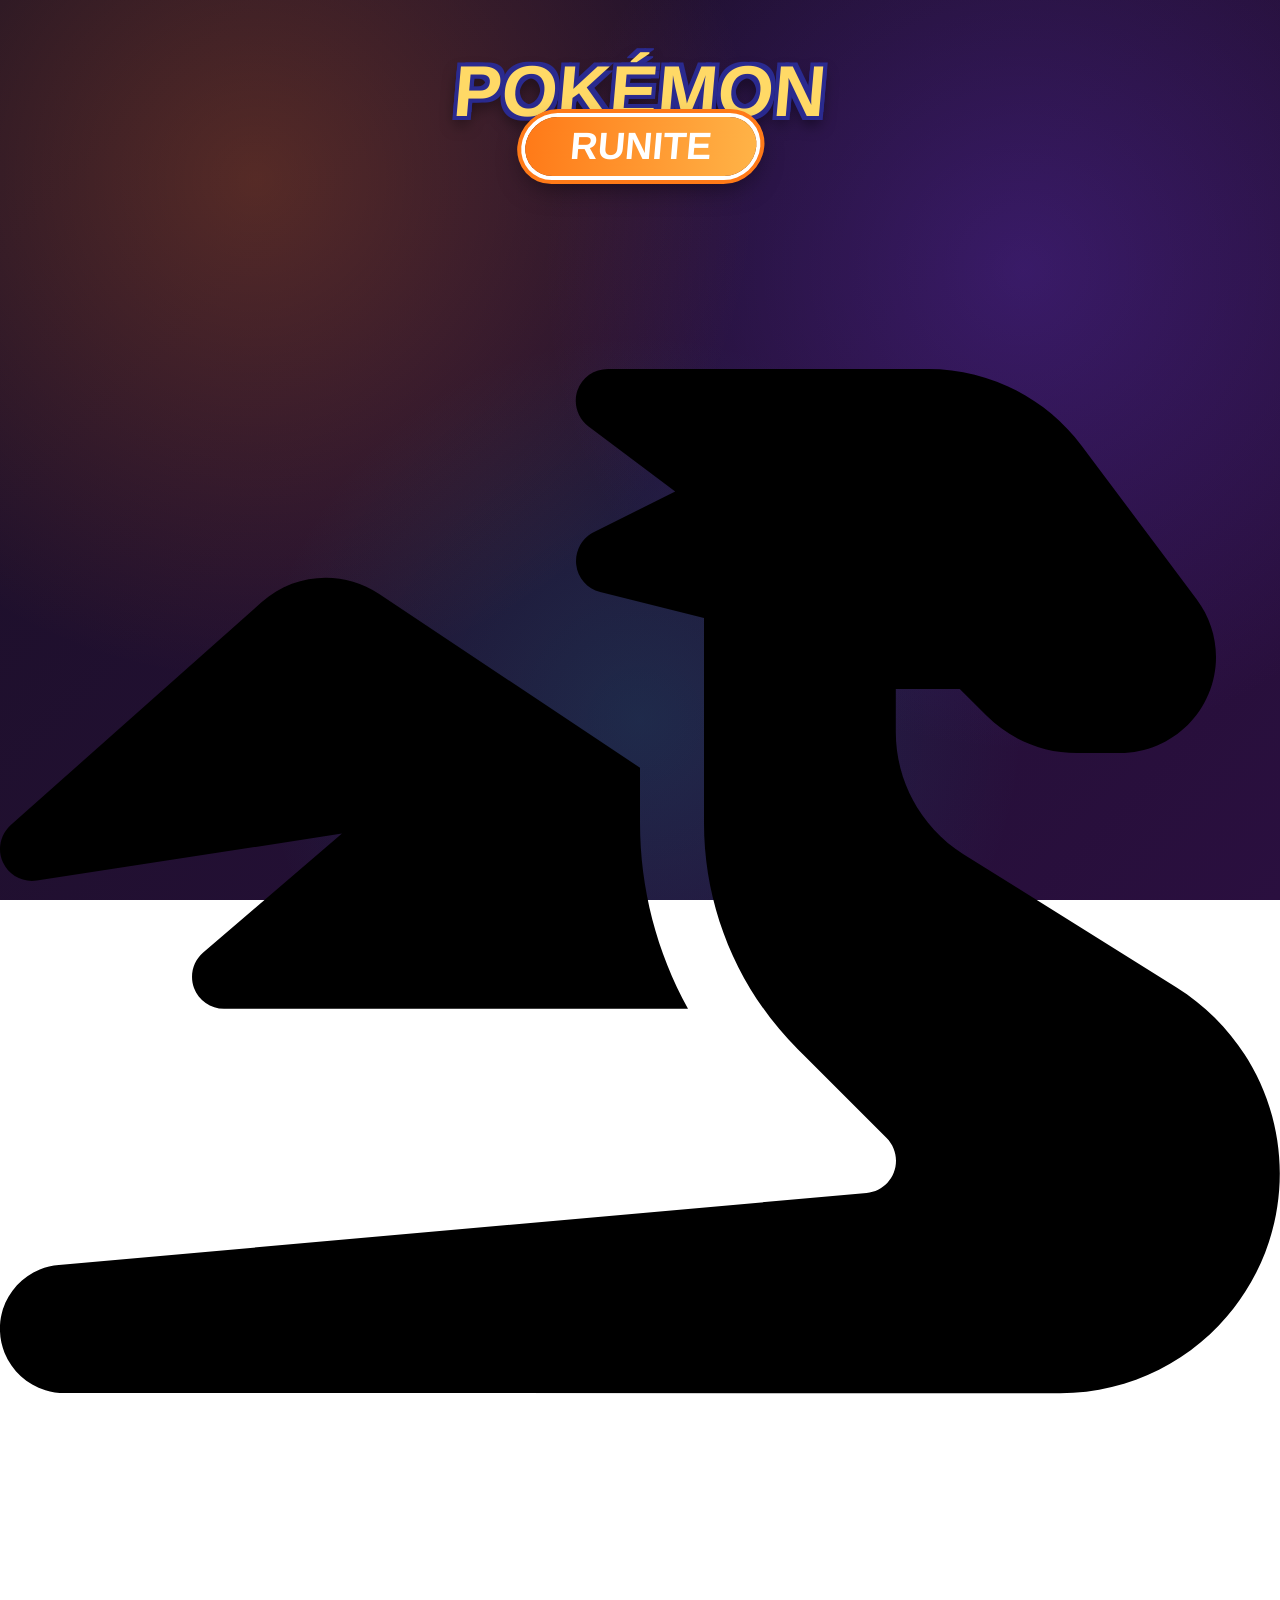
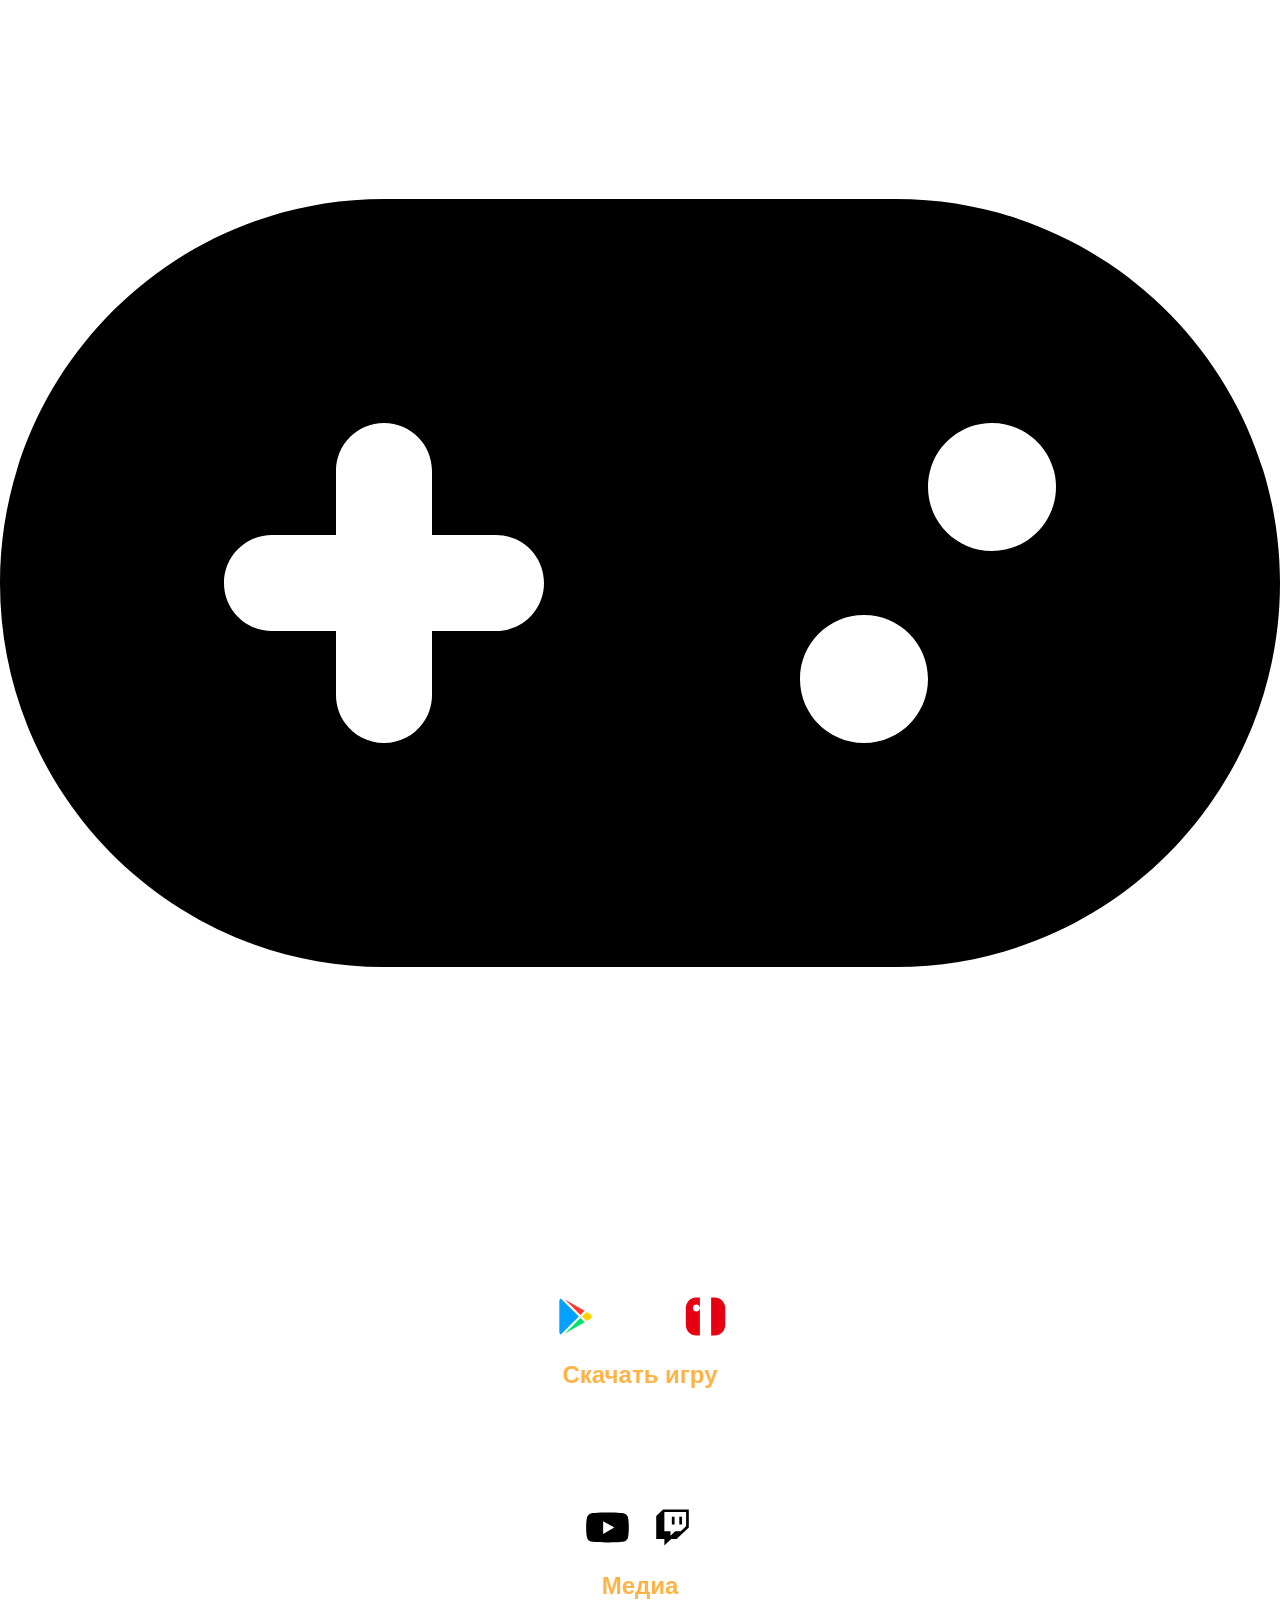
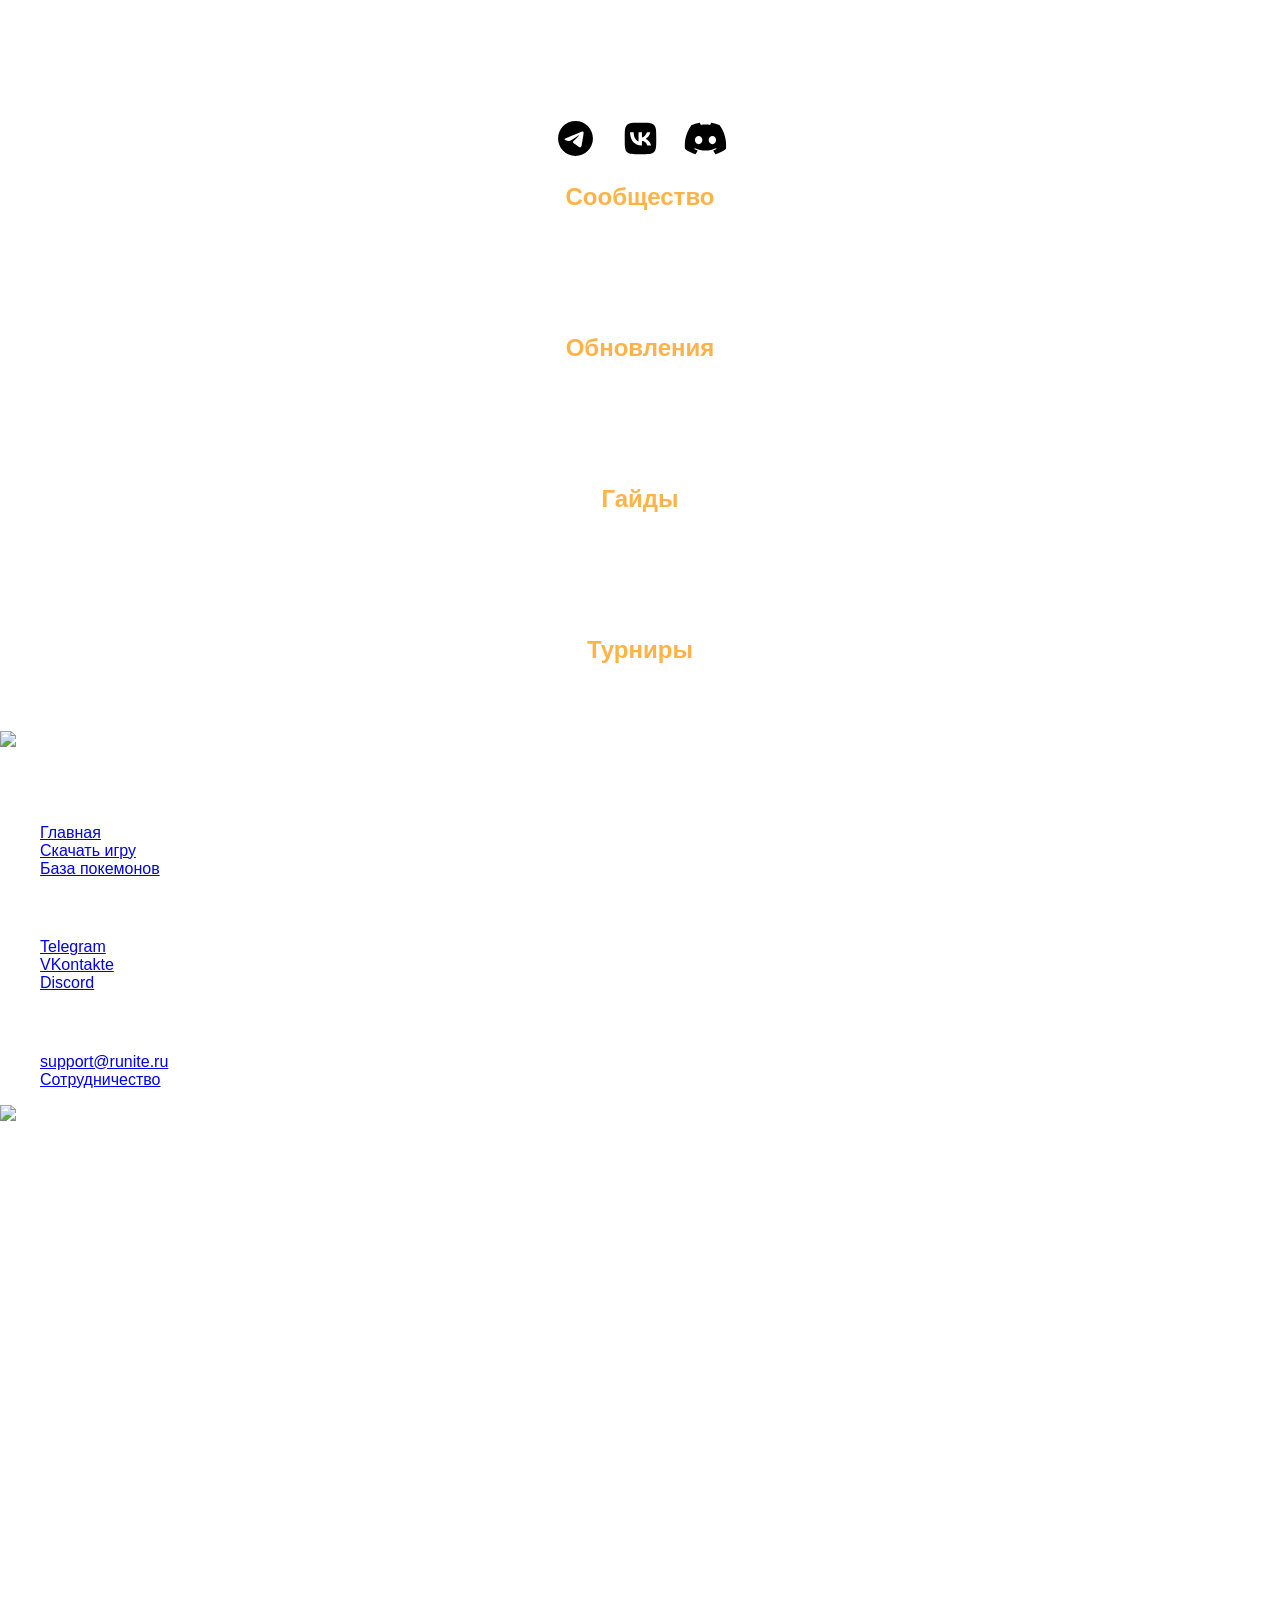
==== index.html @ 583d39f9 "Update index.html" ====
<!DOCTYPE html>
<html lang="ru">
<head>
    <meta charset="UTF-8">
    <meta name="viewport" content="width=device-width, initial-scale=1.0">
    <title>RUNITE - Pokémon Unite Community</title>
    <style>
        body {
            margin: 0;
            font-family: 'Arial Black', Gadget, sans-serif;
            color: white;
            min-height: 100vh;
            background:
                radial-gradient(circle at 20% 20%, rgba(255,122,24,0.25), transparent 40%),
                radial-gradient(circle at 80% 30%, rgba(122,60,255,0.25), transparent 40%),
                radial-gradient(circle at 50% 80%, rgba(0,194,194,0.15), transparent 40%),
                linear-gradient(135deg, #1a1026, #2a0f3f);
            background-attachment: fixed;
        }

        .background {
            position: fixed;
            width: 100%;
            height: 100%;
            z-index: -1;
            display: grid;
            grid-template-columns: repeat(6, 1fr);
            opacity: 0.1;
        }
        .background div { border: 1px solid rgba(255,255,255,0.05); }

        .logo {
            text-align: center;
            margin: 50px 0;
            text-transform: uppercase;
        }
        .pokemon-text {
            font-size: 72px;
            font-weight: 900;
            color: #ffd966;
            text-shadow: -4px -4px 0 #2a2a8f, 4px -4px 0 #2a2a8f, -4px 4px 0 #2a2a8f, 4px 4px 0 #2a2a8f, 0px 8px 15px rgba(0,0,0,0.6);
            transform: skew(-5deg);
        }
        .unite-text {
            display: inline-block;
            font-size: 38px;
            font-weight: bold;
            padding: 8px 45px;
            border-radius: 50px;
            background: linear-gradient(90deg, #ff7a18, #ffb347);
            color: white;
            box-shadow: 0 0 0 4px white, 0 0 0 8px #ff7a18, 0 10px 25px rgba(0,0,0,0.5);
            transform: skew(-5deg) translateY(-15px);
        }

       <!-- Пузыри -->

<div class="top-bubbles">
    <a href="#" class="bubble bubble-squads">
        <svg viewBox="0 0 640 640"><path d="M352 188.5L300.1 175.5C293.6 173.9 288.8 168.4 288.1 161.7C287.4 155 290.9 148.6 296.8 145.6L337.6 125.2L294.3 92.7C288.8 88.6 286.5 81.4 288.7 74.8C290.9 68.2 297.1 64 304 64L464 64C494.2 64 522.7 78.2 540.8 102.4L598.4 179.2C604.6 187.5 608 197.6 608 208C608 234.5 586.5 256 560 256L538.5 256C521.5 256 505.2 249.3 493.2 237.3L479.9 224L447.9 224L447.9 245.5C447.9 270.3 460.7 293.4 481.7 306.6L588.3 373.2C620.4 393.3 639.9 428.4 639.9 466.3C639.9 526.9 590.8 576.1 530.1 576.1L32.3 576C29 576 25.7 575.6 22.7 574.6C13.5 571.8 6 565 2.3 556C1 552.7 .1 549.1 0 545.3C-.2 541.6 .3 538 1.3 534.6C4.1 525.4 10.9 517.9 19.9 514.2C22.9 513 26.1 512.2 29.4 512L433.3 476C441.6 475.3 448 468.3 448 459.9C448 455.6 446.3 451.5 443.3 448.5L398.9 404.1C368.9 374.1 352 333.4 352 291L352 188.5zM130.9 180.5C147.2 166 171.3 164.3 189.4 176.4L320 263.4L320 290.9C320 323.7 328.4 355.7 344 383.9L112 383.9C105.3 383.9 99.3 379.7 97 373.5C94.7 367.3 96.5 360.2 101.6 355.8L171 296.3L18.4 319.8C11.4 320.9 4.5 317.2 1.5 310.8C-1.5 304.4 .1 296.8 5.4 292L130.9 180.5z"/></svg>
        <span>Отряды</span>
    </a>
    <a href="#" class="bubble bubble-players">
        <svg viewBox="0 0 640 640"><path d="M448 128C554 128 640 214 640 320C640 426 554 512 448 512L192 512C86 512 0 426 0 320C0 214 86 128 192 128L448 128zM192 240C178.7 240 168 250.7 168 264L168 296L136 296C122.7 296 112 306.7 112 320C112 333.3 122.7 344 136 344L168 344L168 376C168 389.3 178.7 400 192 400C205.3 400 216 389.3 216 376L216 344L248 344C261.3 344 272 333.3 272 320C272 306.7 261.3 296 248 296L216 296L216 264C216 250.7 205.3 240 192 240zM432 336C414.3 336 400 350.3 400 368C400 385.7 414.3 400 432 400C449.7 400 464 385.7 464 368C464 350.3 449.7 336 432 336zM496 240C478.3 240 464 254.3 464 272C464 289.7 478.3 304 496 304C513.7 304 528 289.7 528 272C528 254.3 513.7 240 496 240z"/></svg>
        <span>Игроки</span>
    </a>
</div>
        .sections {
            display: grid;
            grid-template-columns: repeat(3, 1fr);
            gap: 30px;
            padding: 20px;
            max-width: 1100px;
            margin: 0 auto 60px;
        }

        .card {
            background: rgba(255, 255, 255, 0.07);
            backdrop-filter: blur(10px);
            border: 1px solid rgba(255,255,255,0.1);
            padding: 40px 20px;
            border-radius: 24px;
            text-align: center;
            transition: all 0.3s cubic-bezier(0.175, 0.885, 0.32, 1.275);
            cursor: pointer;
        }

        .card:hover {
            transform: translateY(-10px);
            background: rgba(255, 255, 255, 0.12);
            box-shadow: 0 15px 35px rgba(0,0,0,0.4);
        }

        .card h3 { color: #ffb347; margin: 15px 0 10px; font-size: 24px; }
        .card p { margin: 0; opacity: 0.7; font-size: 14px; font-family: sans-serif; }

        .icon-box {
            height: 60px;
            display: flex;
            align-items: center;
            justify-content: center;
            gap: 20px;
            margin-bottom: 15px;
        }

        .icon-svg { width: 45px; height: 45px; transition: 0.3s; }
        .apple-brand { fill: white; filter: drop-shadow(0 0 5px rgba(255,255,255,0.2)); }
        .nintendo-brand { fill: #E60012; }

        @media (max-width: 992px) { .sections { grid-template-columns: repeat(2, 1fr); } }
        @media (max-width: 600px) {
            .sections { grid-template-columns: 1fr; }
            .pokemon-text { font-size: 48px; }
            .unite-text { font-size: 26px; }
        }
    </style>
</head>
<body>

<div class="background">
    <div></div><div></div><div></div><div></div><div></div><div></div>
    <div></div><div></div><div></div><div></div><div></div><div></div>
    <div></div><div></div><div></div><div></div><div></div><div></div>
</div>

<div class="logo">
    <div class="pokemon-text">POKÉMON</div>
    <div class="unite-text">RUNITE</div>
</div>

<div class="top-bubbles">
    <div class="bubble bubble-squads">
        <svg viewBox="0 0 640 640"><path d="M352 188.5L300.1 175.5C293.6 173.9 288.8 168.4 288.1 161.7C287.4 155 290.9 148.6 296.8 145.6L337.6 125.2L294.3 92.7C288.8 88.6 286.5 81.4 288.7 74.8C290.9 68.2 297.1 64 304 64L464 64C494.2 64 522.7 78.2 540.8 102.4L598.4 179.2C604.6 187.5 608 197.6 608 208C608 234.5 586.5 256 560 256L538.5 256C521.5 256 505.2 249.3 493.2 237.3L479.9 224L447.9 224L447.9 245.5C447.9 270.3 460.7 293.4 481.7 306.6L588.3 373.2C620.4 393.3 639.9 428.4 639.9 466.3C639.9 526.9 590.8 576.1 530.1 576.1L32.3 576C29 576 25.7 575.6 22.7 574.6C13.5 571.8 6 565 2.3 556C1 552.7 .1 549.1 0 545.3C-.2 541.6 .3 538 1.3 534.6C4.1 525.4 10.9 517.9 19.9 514.2C22.9 513 26.1 512.2 29.4 512L433.3 476C441.6 475.3 448 468.3 448 459.9C448 455.6 446.3 451.5 443.3 448.5L398.9 404.1C368.9 374.1 352 333.4 352 291L352 188.5zM130.9 180.5C147.2 166 171.3 164.3 189.4 176.4L320 263.4L320 290.9C320 323.7 328.4 355.7 344 383.9L112 383.9C105.3 383.9 99.3 379.7 97 373.5C94.7 367.3 96.5 360.2 101.6 355.8L171 296.3L18.4 319.8C11.4 320.9 4.5 317.2 1.5 310.8C-1.5 304.4 .1 296.8 5.4 292L130.9 180.5z"/></svg>
        <span>Отряды</span>
    </div>
    <div class="bubble bubble-players">
        <svg viewBox="0 0 640 640"><path d="M448 128C554 128 640 214 640 320C640 426 554 512 448 512L192 512C86 512 0 426 0 320C0 214 86 128 192 128L448 128zM192 240C178.7 240 168 250.7 168 264L168 296L136 296C122.7 296 112 306.7 112 320C112 333.3 122.7 344 136 344L168 344L168 376C168 389.3 178.7 400 192 400C205.3 400 216 389.3 216 376L216 344L248 344C261.3 344 272 333.3 272 320C272 306.7 261.3 296 248 296L216 296L216 264C216 250.7 205.3 240 192 240zM432 336C414.3 336 400 350.3 400 368C400 385.7 414.3 400 432 400C449.7 400 464 385.7 464 368C464 350.3 449.7 336 432 336zM496 240C478.3 240 464 254.3 464 272C464 289.7 478.3 304 496 304C513.7 304 528 289.7 528 272C528 254.3 513.7 240 496 240z"/></svg>
        <span>Игроки</span>
    </div>
</div>

<div class="sections">

  <a href="download.html" style="text-decoration: none; color: inherit;">
    <div class="card">
        <div class="icon-box">
            <svg class="icon-svg" viewBox="0 0 640 640">
                <path fill="#FF3B30" d="M389.6 298.3L168.9 77L449.7 238.2L389.6 298.3z"/>
                <path fill="#00A1FF" d="M111.3 64C98.3 70.8 89.6 83.2 89.6 99.3L89.6 540.6C89.6 556.7 98.3 569.1 111.3 575.9L367.9 319.9L111.3 64z"/>
                <path fill="#FFD400" d="M536.5 289.6L477.6 255.5L411.9 320L477.6 384.5L537.7 350.4C555.7 336.1 555.7 303.9 536.5 289.6z"/>
                <path fill="#00E26B" d="M168.9 563L449.7 401.8L389.6 341.7L168.9 563z"/>
            </svg>
            <svg class="icon-svg apple-brand" viewBox="0 0 640 640">
                <path d="M496 96L144 96C117.5 96 96 117.5 96 144L96 496C96 522.5 117.5 544 144 544L496 544C522.5 544 544 522.5 544 496L544 144C544 117.5 522.5 96 496 96zM223 448.5C217.5 458.1 205.2 461.3 195.7 455.8C186.1 450.3 182.9 438 188.4 428.5L202.7 403.8C218.8 398.9 232 402.7 242.3 415.2L223 448.5zM361.9 394.6L180 394.6C169 394.6 160 385.6 160 374.6C160 363.6 169 354.6 180 354.6L231 354.6L296.4 241.4L275.9 206C270.4 196.4 273.7 184.2 283.2 178.7C292.8 173.2 305 176.5 310.5 186L319.4 201.4L328.3 186C333.8 176.4 346.1 173.2 355.6 178.7C365.2 184.2 368.4 196.5 362.9 206L277.1 354.6L339.2 354.6C359.4 354.6 370.7 378.3 361.9 394.6zM460 394.6L431 394.6L450.6 428.5C456.1 438.1 452.8 450.3 443.3 455.8C433.7 461.3 421.5 458 416 448.5C383.1 391.6 358.5 348.8 342 320.4C325.3 291.4 337.2 262.4 349.1 252.6C362.2 275.3 381.8 309.3 408 354.6L460 354.6C471 354.6 480 363.6 480 374.6C480 385.7 471 394.6 460 394.6z"/>
            </svg>
            <svg class="icon-svg nintendo-brand" viewBox="0 0 512 512"><path d="M152 40c-66 0-120 54-120 120v192c0 66 54 120 120 120h40V40h-40zm0 160c-22.1 0-40-17.9-40-40s17.9-40 40-40 40 17.9 40 40-17.9 40-40 40zM320 40h40c66 0 120 54 120 120v192c0 66-54 120-120 120h-40V40zm40 272c22.1 0 40 17.9 40 40s-17.9 40-40 40-40-17.9-40-40 17.9-40 40-40z"/></svg>
        </div>
        <h3>Скачать игру</h3>
        <p>На всех платформах</p>
    </div>
</a>

        <!-- МЕДИА -->
    <div class="card">
        <div class="icon-box">
            <!-- YouTube -->
            <svg class="icon-svg youtube" viewBox="0 0 576 512">
                <path d="M549.7 124.1c-6.3-23.7-24.8-42.3-48.3-48.6C458.8 64 288 64 288 64S117.2 64 74.6 75.5c-23.5 6.3-42 24.9-48.3 48.6-11.4 42.9-11.4 132.3-11.4 132.3s0 89.4 11.4 132.3c6.3 23.7 24.8 41.5 48.3 47.8C117.2 448 288 448 288 448s170.8 0 213.4-11.5c23.5-6.3 42-24.2 48.3-47.8 11.4-42.9 11.4-132.3 11.4-132.3s0-89.4-11.4-132.3zm-317.5 213.5V175.2l142.7 81.2-142.7 81.2z"/>
            </svg>
            <!-- Twitch -->
            <svg class="icon-svg twitch" viewBox="0 0 640 640">
                <path d="M455.4 167.5L416.8 167.5L416.8 277.2L455.4 277.2L455.4 167.5zM349.2 167L310.6 167L310.6 276.8L349.2 276.8L349.2 167zM185 64L88.5 155.4L88.5 484.6L204.3 484.6L204.3 576L300.8 484.6L378.1 484.6L551.9 320L551.9 64L185 64zM513.3 301.8L436.1 374.9L358.9 374.9L291.3 438.9L291.3 374.9L204.4 374.9L204.4 100.6L513.3 100.6L513.3 301.8z"/>
            </svg>
        </div>
        <h3>Медиа</h3>
        <p>YouTube • Twitch</p>
    </div>


        <!-- СООБЩЕСТВО -->
    <div class="card">
        <div class="icon-box">
            <!-- Telegram -->
            <svg class="icon-svg telegram" viewBox="0 0 640 640">
                <path d="M320 72C183 72 72 183 72 320C72 457 183 568 320 568C457 568 568 457 568 320C568 183 457 72 320 72zM435 240.7C431.3 279.9 415.1 375.1 406.9 419C403.4 437.6 396.6 443.8 390 444.4C375.6 445.7 364.7 434.9 350.7 425.7C328.9 411.4 316.5 402.5 295.4 388.5C270.9 372.4 286.8 363.5 300.7 349C304.4 345.2 367.8 287.5 369 282.3C369.2 281.6 369.3 279.2 367.8 277.9C366.3 276.6 364.2 277.1 362.7 277.4C360.5 277.9 325.6 300.9 258.1 346.5C248.2 353.3 239.2 356.6 231.2 356.4C222.3 356.2 205.3 351.4 192.6 347.3C177.1 342.3 164.7 339.6 165.8 331C166.4 326.5 172.5 322 184.2 317.3C256.5 285.8 304.7 265 328.8 255C397.7 226.4 412 221.4 421.3 221.2C423.4 221.2 427.9 221.7 430.9 224.1C432.9 225.8 434.1 228.2 434.4 230.8C434.9 234 435 237.3 434.8 240.6z"/>
            </svg>
            <!-- VK -->
            <svg class="icon-svg vk" viewBox="0 0 640 640">
                <path d="M127.5 127.5C96 159 96 209.7 96 311L96 329C96 430.3 96 481 127.5 512.5C159 544 209.7 544 311 544L328.9 544C430.3 544 481 544 512.4 512.5C543.8 481 544 430.3 544 329L544 311.1C544 209.7 544 159 512.5 127.6C481 96.2 430.3 96 329 96L311 96C209.7 96 159 96 127.5 127.5zM171.6 232.3L222.7 232.3C224.4 317.8 262.1 354 292 361.5L292 232.3L340.2 232.3L340.2 306C369.7 302.8 400.7 269.2 411.1 232.3L459.3 232.3C455.4 251.5 447.5 269.6 436.2 285.6C424.9 301.6 410.5 315.1 393.7 325.2C412.4 334.5 428.9 347.6 442.1 363.7C455.3 379.8 465 398.6 470.4 418.7L417.4 418.7C412.5 401.2 402.6 385.6 388.8 373.7C375 361.8 358.1 354.3 340.1 352.1L340.1 418.7L334.3 418.7C232.2 418.7 174 348.7 171.5 232.2z"/>
            </svg>
            <!-- Discord -->
            <svg class="icon-svg discord" viewBox="0 0 640 640">
                <path d="M524.5 133.8C524.3 133.5 524.1 133.2 523.7 133.1C485.6 115.6 445.3 103.1 404 96C403.6 95.9 403.2 96 402.9 96.1C402.6 96.2 402.3 96.5 402.1 96.9C396.6 106.8 391.6 117.1 387.2 127.5C342.6 120.7 297.3 120.7 252.8 127.5C248.3 117 243.3 106.8 237.7 96.9C237.5 96.6 237.2 96.3 236.9 96.1C236.6 95.9 236.2 95.9 235.8 95.9C194.5 103 154.2 115.5 116.1 133C115.8 133.1 115.5 133.4 115.3 133.7C39.1 247.5 18.2 358.6 28.4 468.2C28.4 468.5 28.5 468.7 28.6 469C28.7 469.3 28.9 469.4 29.1 469.6C73.5 502.5 123.1 527.6 175.9 543.8C176.3 543.9 176.7 543.9 177 543.8C177.3 543.7 177.7 543.4 177.9 543.1C189.2 527.7 199.3 511.3 207.9 494.3C208 494.1 208.1 493.8 208.1 493.5C208.1 493.2 208.1 493 208 492.7C207.9 492.4 207.8 492.2 207.6 492.1C207.4 492 207.2 491.8 206.9 491.7C191.1 485.6 175.7 478.3 161 469.8C160.7 469.6 160.5 469.4 160.3 469.2C160.1 469 160 468.6 160 468.3C160 468 160 467.7 160.2 467.4C160.4 467.1 160.5 466.9 160.8 466.7C163.9 464.4 167 462 169.9 459.6C170.2 459.4 170.5 459.2 170.8 459.2C171.1 459.2 171.5 459.2 171.8 459.3C268 503.2 372.2 503.2 467.3 459.3C467.6 459.2 468 459.1 468.3 459.1C468.6 459.1 469 459.3 469.2 459.5C472.1 461.9 475.2 464.4 478.3 466.7C478.5 466.9 478.7 467.1 478.9 467.4C479.1 467.7 479.1 468 479.1 468.3C479.1 468.6 479 468.9 478.8 469.2C478.6 469.5 478.4 469.7 478.2 469.8C463.5 478.4 448.2 485.7 432.3 491.6C432.1 491.7 431.8 491.8 431.6 492C431.4 492.2 431.3 492.4 431.2 492.7C431.1 493 431.1 493.2 431.1 493.5C431.1 493.8 431.2 494 431.3 494.3C440.1 511.3 450.1 527.6 461.3 543.1C461.5 543.4 461.9 543.7 462.2 543.8C462.5 543.9 463 543.9 463.3 543.8C516.2 527.6 565.9 502.5 610.4 469.6C610.6 469.4 610.8 469.2 610.9 469C611 468.8 611.1 468.5 611.1 468.2C623.4 341.4 590.6 231.3 524.2 133.7zM222.5 401.5C193.5 401.5 169.7 374.9 169.7 342.3C169.7 309.7 193.1 283.1 222.5 283.1C252.2 283.1 275.8 309.9 275.3 342.3C275.3 375 251.9 401.5 222.5 401.5zM417.9 401.5C388.9 401.5 365.1 374.9 365.1 342.3C365.1 309.7 388.5 283.1 417.9 283.1C447.6 283.1 471.2 309.9 470.7 342.3C470.7 375 447.5 401.5 417.9 401.5z"/>
            </svg>
        </div>
        <h3>Сообщество</h3>
        <p>Telegram • VK • Discord</p>
    </div>


       <!-- ОБНОВЛЕНИЯ -->
    <div class="card update-card-main">
        <div class="card-bg-image" style="background-image: url('https://unite.pokemon.com/images/news/articles/pokemon-unite-fourth-anniversary-producer-letter/thumbnail-2x.jpg');"></div>
        <div class="card-overlay"></div>
        <div class="card-content">
            <h3>Обновления</h3>
            <p>Новости и патчи</p>
        </div>
    </div>


    <div class="card guides-card">
        <h3>Гайды</h3>
        <p>Тактики и сборки</p>
    </div>

    <div class="card tournament-card">
        <h3>Турниры</h3>
        <p>Стань чемпионом</p>
    </div>
</div>

<footer class="footer-main">
    <!-- ЛЕВАЯ ЧАСТЬ: Иконка приложения -->
    <div class="footer-brand">
        <img src="https://archives.bulbagarden.net/media/upload/9/90/Pok%C3%A9mon_UNITE_icon_Android_1.22.1.1.png" alt="Pokémon UNITE" class="app-icon">
        <div style="font-size: 12px; opacity: 0.5;">v.1.22.1.1</div>
    </div>

    <!-- ЦЕНТРАЛЬНАЯ ЧАСТЬ: Колонки навигации -->
    <div class="footer-columns">
        <div class="footer-col">
            <h4>Навигация</h4> 
            <ul>
                <li><a href="index.html">Главная</a></li>
                <li><a href="download.html">Скачать игру</a></li>
                <li><a href="#">База покемонов</a></li>
            </ul>
        </div>

        <div class="footer-col">
            <h4>Сообщество</h4>
            <ul>
                <li><a href="https://t.me/+zM2StXnFbMEyZmMy">Telegram</a></li>
                <li><a href="#">VKontakte</a></li>
                <li><a href="#">Discord</a></li>
            </ul>
        </div>

        <div class="footer-col">
            <h4>Контакты</h4>
            <ul>
                <li><a href="mailto:support@runite.ru">support@runite.ru</a></li>
                <li><a href="https://t.me/@KingEraklion">Сотрудничество</a></li>
            </ul>
        </div>
    </div>

    <!-- ПРАВАЯ ЧАСТЬ: Горизонтальный логотип -->
    <div class="footer-logo-right">
        <img src="https://unite.pokemon.com/images/footer/unite-logo-2x.png" alt="Pokémon UNITE Logo" class="unite-logo-footer">
    </div>
</footer>


</body>
</html>


/* Улучшаем контейнер иконок */
.icon-box {
    height: 60px;
    display: flex;
    align-items: center;
    justify-content: center;
    gap: 20px;
    margin-bottom: 15px;
    perspective: 1000px; /* Добавим глубины для эффектов */
}

/* Базовое состояние иконки */
.icon-svg { 
    width: 45px; 
    height: 45px; 
    transition: all 0.4s cubic-bezier(0.175, 0.885, 0.32, 1.275); 
    filter: drop-shadow(0 2px 5px rgba(0,0,0,0.2));
}

/* Эффект при наведении на карточку */
.card:hover .icon-svg {
    transform: scale(1.2) translateY(-5px); /* Увеличиваем и приподнимаем */
    filter: drop-shadow(0 10px 15px rgba(255,255,255,0.3)); /* Добавляем свечение */
}

/* Индивидуальные эффекты для брендов при наведении */
.card:hover .apple-brand {
    filter: drop-shadow(0 0 10px rgba(255,255,255,0.8));
}

.card:hover .nintendo-brand {
    filter: drop-shadow(0 0 10px rgba(230, 0, 18, 0.6));
}

/* Анимация "покачивания" для первой иконки в наборе (Play Market), чтобы было живее */
.card:hover .icon-svg:first-child {
    animation: wiggle 1s ease-in-out infinite;
}

@keyframes wiggle {
    0%, 100% { transform: scale(1.2) translateY(-5px) rotate(0deg); }
    25% { transform: scale(1.2) translateY(-5px) rotate(-5deg); }
    75% { transform: scale(1.2) translateY(-5px) rotate(5deg); }
}
        .logo {
            text-align: center;
            margin: 50px 0;
            text-transform: uppercase;
            cursor: default;
            transition: transform 0.5s cubic-bezier(0.175, 0.885, 0.32, 1.275);
            /* Анимация постоянного парения */
            animation: floating 4s ease-in-out infinite;
        }

        /* Эффект при наведении на весь логотип */
        .logo:hover {
            transform: scale(1.05) rotate(-2deg);
        }

        .pokemon-text {
            font-size: 72px;
            font-weight: 900;
            color: #ffd966;
            text-shadow: 
                -4px -4px 0 #2a2a8f, 
                4px -4px 0 #2a2a8f, 
                -4px 4px 0 #2a2a8f, 
                4px 4px 0 #2a2a8f, 
                0px 8px 15px rgba(0,0,0,0.6);
            transform: skew(-5deg);
            transition: all 0.3s ease;
        }

        .unite-text {
            display: inline-block;
            font-size: 38px;
            font-weight: bold;
            padding: 8px 45px;
            border-radius: 50px;
            background: linear-gradient(90deg, #ff7a18, #ffb347);
            color: white;
            box-shadow: 0 0 0 4px white, 0 0 0 8px #ff7a18, 0 10px 25px rgba(0,0,0,0.5);
            transform: skew(-5deg) translateY(-15px);
            transition: all 0.3s ease;
        }

        /* Дополнительный эффект для текста при наведении */
        .logo:hover .pokemon-text {
            text-shadow: 
                -4px -4px 0 #3a3abf, 
                4px -4px 0 #3a3abf, 
                -4px 4px 0 #3a3abf, 
                4px 4px 0 #3a3abf, 
                0px 12px 25px rgba(255, 217, 102, 0.3);
        }

        /* Анимация плавного покачивания вверх-вниз */
        @keyframes floating {
            0%, 100% { transform: translateY(0); }
            50% { transform: translateY(-15px); }
        }
        .telegram { fill: #26A5E4; }
        .vk { fill: #0077FF; }
        .discord { fill: #5865F2; }

        /* Специфическое свечение при наведении на карточку сообщества */
        .card:hover .telegram { filter: drop-shadow(0 0 10px rgba(38, 165, 228, 0.6)); }
        .card:hover .vk { filter: drop-shadow(0 0 10px rgba(0, 119, 255, 0.6)); }
        .card:hover .discord { filter: drop-shadow(0 0 10px rgba(88, 101, 242, 0.6)); }
        /* Цвета для Медиа */
        .youtube { fill: #FF0000; }
        .twitch { fill: #9146FF; }

        /* Свечение для Медиа при наведении */
        .card:hover .youtube { filter: drop-shadow(0 0 15px rgba(255, 0, 0, 0.7)); }
        .card:hover .twitch { filter: drop-shadow(0 0 15px rgba(145, 70, 255, 0.7)); }
        /* Контейнер футера */
        .footer-main {
            margin-top: 100px;
            padding: 40px 20px;
            background: rgba(0, 0, 0, 0.3);
            backdrop-filter: blur(10px);
            border-top: 1px solid rgba(255, 255, 255, 0.1);
            display: flex;
            justify-content: center;
            align-items: flex-start;
            gap: 60px;
        }

        /* Блок с иконкой */
        .footer-brand {
            display: flex;
            flex-direction: column;
            align-items: center;
            gap: 15px;
        }

        .app-icon {
            width: 120px;
            height: 120px;
            border-radius: 24px;
            box-shadow: 0 10px 30px rgba(0,0,0,0.5);
            transition: transform 0.3s ease;
        }

        .app-icon:hover {
            transform: rotate(-5deg) scale(1.05);
        }

        /* Колонки навигации */
        .footer-columns {
            display: flex;
            gap: 50px;
        }

        .footer-col h4 {
            color: #ffb347;
            text-transform: uppercase;
            font-size: 14px;
            margin-bottom: 20px;
            letter-spacing: 1px;
        }

        .footer-col ul {
            list-style: none;
            padding: 0;
            margin: 0;
        }

        .footer-col ul li {
            margin-bottom: 10px;
        }

        .footer-col ul li a {
            color: rgba(255,255,255,0.6);
            text-decoration: none;
            font-size: 14px;
            font-family: sans-serif;
            transition: 0.3s;
        }

        .footer-col ul li a:hover {
            color: white;
            padding-left: 5px;
        }

        @media (max-width: 768px) {
            .footer-main { flex-direction: column; align-items: center; text-align: center; }
            .footer-columns { gap: 30px; }
            .footer-col ul li a:hover { padding-left: 0; }
        }
        /* Блок для правого логотипа */
        .footer-logo-right {
            display: flex;
            align-items: center;
            justify-content: center;
        }

        .unite-logo-footer {
            width: 150px; /* Оптимальный размер для футера */
            height: auto;
            opacity: 0.8;
            transition: all 0.3s ease;
            filter: drop-shadow(0 0 10px rgba(255,255,255,0.1));
        }

        .unite-logo-footer:hover {
            opacity: 1;
            filter: drop-shadow(0 0 20px rgba(255,255,255,0.3));
            transform: scale(1.05);
        }

        /* Адаптив для мобилок */
        @media (max-width: 992px) {
            .footer-main {
                flex-direction: column;
                align-items: center;
                text-align: center;
                gap: 40px;
            }
        }
/* Контейнер пузырей */
.top-bubbles {
    position: absolute;
    top: 25px;
    right: 25px;
    display: flex;
    align-items: center;
    gap: 15px;
    z-index: 100;
}

/* Базовый дизайн пузырей (твой оригинал) */
.bubble {
    border-radius: 50%;
    display: flex;
    flex-direction: column;
    align-items: center;
    justify-content: center;
    cursor: pointer;
    transition: 0.3s cubic-bezier(0.175, 0.885, 0.32, 1.275);
    box-shadow: 0 10px 25px rgba(0,0,0,0.4);
    text-decoration: none;
    color: white;
    border: 3px solid rgba(255,255,255,0.3);
}

.bubble:hover { transform: scale(1.1) rotate(5deg); }
.bubble-squads { width: 85px; height: 85px; background: #7a3cff; }
.bubble-players { width: 115px; height: 115px; background: #ff7a18; }
.bubble-squads svg { width: 35px; height: 35px; fill: white; }
.bubble-players svg { width: 55px; height: 55px; fill: white; }
.bubble span { font-size: 11px; margin-top: 4px; font-family: sans-serif; font-weight: bold; text-transform: uppercase; }

/* ОПТИМИЗАЦИЯ ДЛЯ МОБИЛОК */
@media (max-width: 768px) {
    .top-bubbles {
        position: relative; /* Пузыри больше не накладываются сверху */
        top: 0;
        right: 0;
        margin: 20px auto; /* Центрируем под логотипом */
        justify-content: center;
        width: 100%;
    }

    /* Пропорционально уменьшаем, сохраняя дизайн */
    .bubble-squads { width: 70px; height: 70px; }
    .bubble-players { width: 95px; height: 95px; }
    .bubble-squads svg { width: 28px; height: 28px; }
    .bubble-players svg { width: 45px; height: 45px; }
    .bubble span { font-size: 9px; }
}
/* Основная сетка карточек для ПК */
.sections {
    display: grid !important; /* Force grid mode */
    grid-template-columns: repeat(3, 1fr); /* 3 колонки */
    gap: 30px;
    padding: 20px;
    max-width: 1100px;
    margin: 0 auto 60px;
}

/* Адаптив для планшетов */
@media (max-width: 992px) {
    .sections {
        grid-template-columns: repeat(2, 1fr); /* 2 колонки */
    }
}

/* Адаптив для мобилок */
@media (max-width: 600px) {
    .sections {
        grid-template-columns: 1fr; /* 1 колонка */
    }
}
        body {
            margin: 0;
            font-family: 'Arial Black', sans-serif;
            color: white;
            min-height: 100vh;
            /* Твоя сохраненная картинка */
            background: url('bg.jpg') #1a1026;
            background-size: 550px; /* Размер шахматки */
            background-attachment: fixed;
            position: relative;
            overflow-x: hidden;
        }

        /* Оранжево-фиолетовый «Неон» поверх текстуры */
        body::before {
            content: "";
            position: fixed;
            top: 0; left: 0; width: 100%; height: 100%;
            background: 
                radial-gradient(circle at 15% 15%, rgba(255, 122, 24, 0.45), transparent 40%),
                radial-gradient(circle at 85% 85%, rgba(145, 70, 255, 0.5), transparent 45%);
            z-index: -1;
            /* mix-blend-mode заставляет цвета круто смешиваться с логотипами на фоне */
            mix-blend-mode: color-dodge; 
            animation: aurora 10s ease-in-out infinite alternate;
        }

        /* Тонкие динамичные линии (эффект сканирования) */
        body::after {
            content: "";
            position: fixed;
            top: 0; left: 0; width: 100%; height: 100%;
            background: repeating-linear-gradient(
                -45deg,
                transparent,
                transparent 70px,
                rgba(255, 255, 255, 0.04) 70px,
                rgba(255, 255, 255, 0.04) 71px
            );
            z-index: -1;
            animation: moveLines 25s linear infinite;
        }

        /* Анимация плавного переливания сияния */
        @keyframes aurora {
            from { opacity: 0.6; transform: scale(1); }
            to { opacity: 1; transform: scale(1.1); }
        }

        /* Анимация движения линий */
        @keyframes moveLines {
            from { background-position: 0 0; }
            to { background-position: 1000px 1000px; }
        }

        /* Специальный стиль для карточки Обновлений */
        .update-card-main {
            position: relative;
            overflow: hidden; /* Чтобы картинка не вылезала за края */
            border: 1px solid rgba(255, 217, 102, 0.3);
            padding: 0 !important; /* Убираем падинги, чтобы картинка была во всю карту */
            height: 200px; /* Фиксируем высоту для красоты */
            display: flex;
            align-items: center;
            justify-content: center;
        }

        /* Картинка на фоне внутри карточки */
        .card-bg-image {
            position: absolute;
            top: 0; left: 0; width: 100%; height: 100%;
            background-size: cover;
            background-position: center;
            transition: transform 0.5s ease;
            z-index: 1;
            opacity: 0.5; /* Полупрозрачность в обычном состоянии */
        }

        /* Затемнение, чтобы текст читался */
        .card-overlay {
            position: absolute;
            top: 0; left: 0; width: 100%; height: 100%;
            background: linear-gradient(to bottom, rgba(26, 16, 38, 0.4), rgba(26, 16, 38, 0.8));
            z-index: 2;
        }

        /* Контент поверх всего */
        .card-content {
            position: relative;
            z-index: 3;
            pointer-events: none;
        }

        /* Эффект при наведении */
        .update-card-main:hover .card-bg-image {
            transform: scale(1.1); /* Картинка увеличивается */
            opacity: 0.8; /* Становится ярче */
        }

        .update-card-main:hover {
            border-color: #ffd966;
            box-shadow: 0 0 20px rgba(255, 217, 102, 0.3);
        }
/* Общие правила для карточек с фото, чтобы сетка была железной */
.update-card, .tournament-card {
    position: relative;
    overflow: hidden;
    height: 200px; /* Фиксируем высоту, чтобы ряды были ровными */
    display: flex;
    flex-direction: column;
    justify-content: center;
    align-items: center;
    padding: 0 !important;
    border: 1px solid rgba(255, 255, 255, 0.1) !important;
    background-color: #1a1026 !important; /* Цвет-заглушка */
}

/* Создаем слой для картинки через псевдоэлемент ::before */
.update-card::before, .tournament-card::before {
    content: "";
    position: absolute;
    top: 0; left: 0; width: 100%; height: 100%;
    background-size: cover;
    background-position: center;
    opacity: 0.4;
    transition: transform 0.6s ease, opacity 0.6s ease;
    z-index: 1;
}

/* Устанавливаем конкретные изображения */
.update-card::before {
    background-image: url('https://unite.pokemon.com/images/news/articles/how-to-play-primer/thumbnail-2x.jpg');
}

.tournament-card::before {
    background-image: url('https://unite.pokemon.com/images/news/articles/how-to-play-primer/thumbnail-2x.jpg');
}

/* Слой затемнения поверх картинки */
.update-card::after, .tournament-card::after {
    content: "";
    position: absolute;
    top: 0; left: 0; width: 100%; height: 100%;
    background: linear-gradient(to bottom, rgba(26, 16, 38, 0.3), rgba(26, 16, 38, 0.7));
    z-index: 2;
}

/* Выносим текст на передний план */
.update-card h3, .update-card p, 
.tournament-card h3, .tournament-card p {
    position: relative;
    z-index: 3;
    margin: 5px 0;
}

/* ИНТЕРАКТИВ: Увеличение картинки БЕЗ растягивания карточки */
.update-card:hover::before, 
.tournament-card:hover::before {
    transform: scale(1.15); /* Зум картинки внутри */
    opacity: 0.8;           /* Становится ярче */
}

.update-card:hover, .tournament-card:hover {
    transform: translateY(-10px); /* Вся карточка прыгает вверх */
    border-color: #ffd966 !important;
    box-shadow: 0 10px 30px rgba(0,0,0,0.5);
}

/* Жесткая фиксация размеров для всех карточек с фото */
.update-card, .guides-card, .tournament-card {
    position: relative;
    overflow: hidden;
    height: 200px; 
    display: flex;
    flex-direction: column;
    justify-content: center;
    align-items: center;
    padding: 0 !important;
    border: 1px solid rgba(255, 255, 255, 0.1) !important;
    background-color: #1a1026 !important;
}

/* Общий слой для картинок */
.update-card::before, .guides-card::before, .tournament-card::before {
    content: "";
    position: absolute;
    top: 0; left: 0; width: 100%; height: 100%;
    background-size: cover;
    background-position: center;
    opacity: 0.4;
    transition: transform 0.6s ease, opacity 0.6s ease;
    z-index: 1;
}

/* --- ССЫЛКИ НА ФОТО --- */
.update-card::before {
    background-image: url('https://unite.pokemon.com/images/news/articles/pokemon-unite-fourth-anniversary-producer-letter/thumbnail-2x.jpg');
}

.tournament-card::before {
    background-image: url('https://unite.pokemon.com/images/news/articles/how-to-play-primer/thumbnail-2x.jpg');
}

.guides-card::before {
    background-image: url('https://unite.pokemon.com/images/news/articles/pokemon-unite-patch-12-01-2022/thumbnail-2x.jpg');
}

/* Общий слой затемнения */
.update-card::after, .guides-card::after, .tournament-card::after {
    content: "";
    position: absolute;
    top: 0; left: 0; width: 100%; height: 100%;
    background: linear-gradient(to bottom, rgba(26, 16, 38, 0.2), rgba(26, 16, 38, 0.8));
    z-index: 2;
}

/* Текст поверх слоев */
.update-card h3, .update-card p, 
.guides-card h3, .guides-card p,
.tournament-card h3, .tournament-card p {
    position: relative;
    z-index: 3;
    margin: 4px 0;
}

/* ЭФФЕКТЫ ПРИ НАВЕДЕНИИ */
.update-card:hover::before, 
.guides-card:hover::before,
.tournament-card:hover::before {
    transform: scale(1.12); /* Плавный зум внутри */
    opacity: 0.8;           /* Картинка становится сочнее */
}

.update-card:hover, .guides-card:hover, .tournament-card:hover {
    transform: translateY(-10px); /* Вся карточка приподнимается */
    border-color: #ffd966 !important;
    box-shadow: 0 15px 35px rgba(0,0,0,0.6);
}
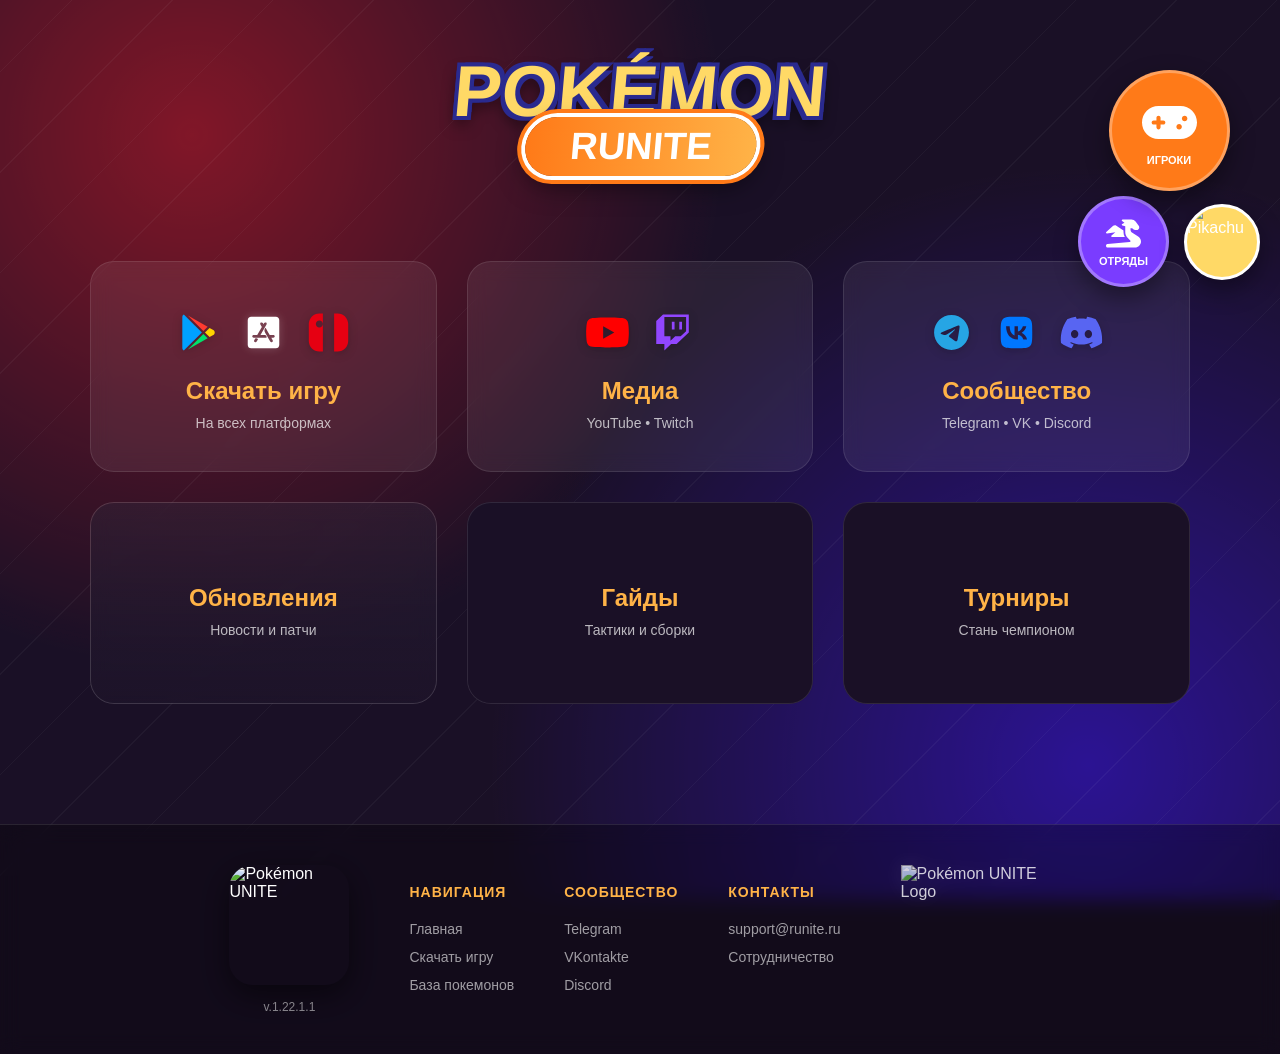
==== commit e6c79219: "index.html" ====
--- a/index.html
+++ b/index.html
@@ -4,7 +4,644 @@
     <meta charset="UTF-8">
     <meta name="viewport" content="width=device-width, initial-scale=1.0">
     <title>RUNITE - Pokémon Unite Community</title>
-    <style>
+    <style> /* Улучшаем контейнер иконок */
+.icon-box {
+    height: 60px;
+    display: flex;
+    align-items: center;
+    justify-content: center;
+    gap: 20px;
+    margin-bottom: 15px;
+    perspective: 1000px; /* Добавим глубины для эффектов */
+}
+
+/* Базовое состояние иконки */
+.icon-svg { 
+    width: 45px; 
+    height: 45px; 
+    transition: all 0.4s cubic-bezier(0.175, 0.885, 0.32, 1.275); 
+    filter: drop-shadow(0 2px 5px rgba(0,0,0,0.2));
+}
+
+/* Эффект при наведении на карточку */
+.card:hover .icon-svg {
+    transform: scale(1.2) translateY(-5px); /* Увеличиваем и приподнимаем */
+    filter: drop-shadow(0 10px 15px rgba(255,255,255,0.3)); /* Добавляем свечение */
+}
+
+/* Индивидуальные эффекты для брендов при наведении */
+.card:hover .apple-brand {
+    filter: drop-shadow(0 0 10px rgba(255,255,255,0.8));
+}
+
+.card:hover .nintendo-brand {
+    filter: drop-shadow(0 0 10px rgba(230, 0, 18, 0.6));
+}
+
+/* Анимация "покачивания" для первой иконки в наборе (Play Market), чтобы было живее */
+.card:hover .icon-svg:first-child {
+    animation: wiggle 1s ease-in-out infinite;
+}
+
+@keyframes wiggle {
+    0%, 100% { transform: scale(1.2) translateY(-5px) rotate(0deg); }
+    25% { transform: scale(1.2) translateY(-5px) rotate(-5deg); }
+    75% { transform: scale(1.2) translateY(-5px) rotate(5deg); }
+}
+        .logo {
+            text-align: center;
+            margin: 50px 0;
+            text-transform: uppercase;
+            cursor: default;
+            transition: transform 0.5s cubic-bezier(0.175, 0.885, 0.32, 1.275);
+            /* Анимация постоянного парения */
+            animation: floating 4s ease-in-out infinite;
+        }
+
+        /* Эффект при наведении на весь логотип */
+        .logo:hover {
+            transform: scale(1.05) rotate(-2deg);
+        }
+
+        .pokemon-text {
+            font-size: 72px;
+            font-weight: 900;
+            color: #ffd966;
+            text-shadow: 
+                -4px -4px 0 #2a2a8f, 
+                4px -4px 0 #2a2a8f, 
+                -4px 4px 0 #2a2a8f, 
+                4px 4px 0 #2a2a8f, 
+                0px 8px 15px rgba(0,0,0,0.6);
+            transform: skew(-5deg);
+            transition: all 0.3s ease;
+        }
+
+        .unite-text {
+            display: inline-block;
+            font-size: 38px;
+            font-weight: bold;
+            padding: 8px 45px;
+            border-radius: 50px;
+            background: linear-gradient(90deg, #ff7a18, #ffb347);
+            color: white;
+            box-shadow: 0 0 0 4px white, 0 0 0 8px #ff7a18, 0 10px 25px rgba(0,0,0,0.5);
+            transform: skew(-5deg) translateY(-15px);
+            transition: all 0.3s ease;
+        }
+
+        /* Дополнительный эффект для текста при наведении */
+        .logo:hover .pokemon-text {
+            text-shadow: 
+                -4px -4px 0 #3a3abf, 
+                4px -4px 0 #3a3abf, 
+                -4px 4px 0 #3a3abf, 
+                4px 4px 0 #3a3abf, 
+                0px 12px 25px rgba(255, 217, 102, 0.3);
+        }
+
+        /* Анимация плавного покачивания вверх-вниз */
+        @keyframes floating {
+            0%, 100% { transform: translateY(0); }
+            50% { transform: translateY(-15px); }
+        }
+        .telegram { fill: #26A5E4; }
+        .vk { fill: #0077FF; }
+        .discord { fill: #5865F2; }
+
+        /* Специфическое свечение при наведении на карточку сообщества */
+        .card:hover .telegram { filter: drop-shadow(0 0 10px rgba(38, 165, 228, 0.6)); }
+        .card:hover .vk { filter: drop-shadow(0 0 10px rgba(0, 119, 255, 0.6)); }
+        .card:hover .discord { filter: drop-shadow(0 0 10px rgba(88, 101, 242, 0.6)); }
+        /* Цвета для Медиа */
+        .youtube { fill: #FF0000; }
+        .twitch { fill: #9146FF; }
+
+        /* Свечение для Медиа при наведении */
+        .card:hover .youtube { filter: drop-shadow(0 0 15px rgba(255, 0, 0, 0.7)); }
+        .card:hover .twitch { filter: drop-shadow(0 0 15px rgba(145, 70, 255, 0.7)); }
+        /* Контейнер футера */
+        .footer-main {
+            margin-top: 100px;
+            padding: 40px 20px;
+            background: rgba(0, 0, 0, 0.3);
+            backdrop-filter: blur(10px);
+            border-top: 1px solid rgba(255, 255, 255, 0.1);
+            display: flex;
+            justify-content: center;
+            align-items: flex-start;
+            gap: 60px;
+        }
+
+        /* Блок с иконкой */
+        .footer-brand {
+            display: flex;
+            flex-direction: column;
+            align-items: center;
+            gap: 15px;
+        }
+
+        .app-icon {
+            width: 120px;
+            height: 120px;
+            border-radius: 24px;
+            box-shadow: 0 10px 30px rgba(0,0,0,0.5);
+            transition: transform 0.3s ease;
+        }
+
+        .app-icon:hover {
+            transform: rotate(-5deg) scale(1.05);
+        }
+
+        /* Колонки навигации */
+        .footer-columns {
+            display: flex;
+            gap: 50px;
+        }
+
+        .footer-col h4 {
+            color: #ffb347;
+            text-transform: uppercase;
+            font-size: 14px;
+            margin-bottom: 20px;
+            letter-spacing: 1px;
+        }
+
+        .footer-col ul {
+            list-style: none;
+            padding: 0;
+            margin: 0;
+        }
+
+        .footer-col ul li {
+            margin-bottom: 10px;
+        }
+
+        .footer-col ul li a {
+            color: rgba(255,255,255,0.6);
+            text-decoration: none;
+            font-size: 14px;
+            font-family: sans-serif;
+            transition: 0.3s;
+        }
+
+        .footer-col ul li a:hover {
+            color: white;
+            padding-left: 5px;
+        }
+
+        @media (max-width: 768px) {
+            .footer-main { flex-direction: column; align-items: center; text-align: center; }
+            .footer-columns { gap: 30px; }
+            .footer-col ul li a:hover { padding-left: 0; }
+        }
+        /* Блок для правого логотипа */
+        .footer-logo-right {
+            display: flex;
+            align-items: center;
+            justify-content: center;
+        }
+
+        .unite-logo-footer {
+            width: 150px; /* Оптимальный размер для футера */
+            height: auto;
+            opacity: 0.8;
+            transition: all 0.3s ease;
+            filter: drop-shadow(0 0 10px rgba(255,255,255,0.1));
+        }
+
+        .unite-logo-footer:hover {
+            opacity: 1;
+            filter: drop-shadow(0 0 20px rgba(255,255,255,0.3));
+            transform: scale(1.05);
+        }
+
+        /* Адаптив для мобилок */
+        @media (max-width: 992px) {
+            .footer-main {
+                flex-direction: column;
+                align-items: center;
+                text-align: center;
+                gap: 40px;
+            }
+        }
+/* Контейнер пузырей */
+.top-bubbles {
+    position: absolute;
+    top: 25px;
+    right: 25px;
+    display: flex;
+    align-items: center;
+    gap: 15px;
+    z-index: 100;
+}
+
+/* Базовый дизайн пузырей (твой оригинал) */
+.bubble {
+    border-radius: 50%;
+    display: flex;
+    flex-direction: column;
+    align-items: center;
+    justify-content: center;
+    cursor: pointer;
+    transition: 0.3s cubic-bezier(0.175, 0.885, 0.32, 1.275);
+    box-shadow: 0 10px 25px rgba(0,0,0,0.4);
+    text-decoration: none;
+    color: white;
+    border: 3px solid rgba(255,255,255,0.3);
+}
+
+.bubble:hover { transform: scale(1.1) rotate(5deg); }
+.bubble-squads { width: 85px; height: 85px; background: #7a3cff; }
+.bubble-players { width: 115px; height: 115px; background: #ff7a18; }
+.bubble-squads svg { width: 35px; height: 35px; fill: white; }
+.bubble-players svg { width: 55px; height: 55px; fill: white; }
+.bubble span { font-size: 11px; margin-top: 4px; font-family: sans-serif; font-weight: bold; text-transform: uppercase; }
+
+/* ОПТИМИЗАЦИЯ ДЛЯ МОБИЛОК */
+@media (max-width: 768px) {
+    .top-bubbles {
+        position: relative; /* Пузыри больше не накладываются сверху */
+        top: 0;
+        right: 0;
+        margin: 20px auto; /* Центрируем под логотипом */
+        justify-content: center;
+        width: 100%;
+    }
+
+    /* Пропорционально уменьшаем, сохраняя дизайн */
+    .bubble-squads { width: 70px; height: 70px; }
+    .bubble-players { width: 95px; height: 95px; }
+    .bubble-squads svg { width: 28px; height: 28px; }
+    .bubble-players svg { width: 45px; height: 45px; }
+    .bubble span { font-size: 9px; }
+}
+/* Основная сетка карточек для ПК */
+.sections {
+    display: grid !important; /* Force grid mode */
+    grid-template-columns: repeat(3, 1fr); /* 3 колонки */
+    gap: 30px;
+    padding: 20px;
+    max-width: 1100px;
+    margin: 0 auto 60px;
+}
+
+/* Адаптив для планшетов */
+@media (max-width: 992px) {
+    .sections {
+        grid-template-columns: repeat(2, 1fr); /* 2 колонки */
+    }
+}
+
+/* Адаптив для мобилок */
+@media (max-width: 600px) {
+    .sections {
+        grid-template-columns: 1fr; /* 1 колонка */
+    }
+}
+        body {
+            margin: 0;
+            font-family: 'Arial Black', sans-serif;
+            color: white;
+            min-height: 100vh;
+            /* Твоя сохраненная картинка */
+            background: url('bg.jpg') #1a1026;
+            background-size: 550px; /* Размер шахматки */
+            background-attachment: fixed;
+            position: relative;
+            overflow-x: hidden;
+        }
+
+        /* Оранжево-фиолетовый «Неон» поверх текстуры */
+        body::before {
+            content: "";
+            position: fixed;
+            top: 0; left: 0; width: 100%; height: 100%;
+            background: 
+                radial-gradient(circle at 15% 15%, rgba(255, 122, 24, 0.45), transparent 40%),
+                radial-gradient(circle at 85% 85%, rgba(145, 70, 255, 0.5), transparent 45%);
+            z-index: -1;
+            /* mix-blend-mode заставляет цвета круто смешиваться с логотипами на фоне */
+            mix-blend-mode: color-dodge; 
+            animation: aurora 10s ease-in-out infinite alternate;
+        }
+
+        /* Тонкие динамичные линии (эффект сканирования) */
+        body::after {
+            content: "";
+            position: fixed;
+            top: 0; left: 0; width: 100%; height: 100%;
+            background: repeating-linear-gradient(
+                -45deg,
+                transparent,
+                transparent 70px,
+                rgba(255, 255, 255, 0.04) 70px,
+                rgba(255, 255, 255, 0.04) 71px
+            );
+            z-index: -1;
+            animation: moveLines 25s linear infinite;
+        }
+
+        /* Анимация плавного переливания сияния */
+        @keyframes aurora {
+            from { opacity: 0.6; transform: scale(1); }
+            to { opacity: 1; transform: scale(1.1); }
+        }
+
+        /* Анимация движения линий */
+        @keyframes moveLines {
+            from { background-position: 0 0; }
+            to { background-position: 1000px 1000px; }
+        }
+
+        /* Специальный стиль для карточки Обновлений */
+        .update-card-main {
+            position: relative;
+            overflow: hidden; /* Чтобы картинка не вылезала за края */
+            border: 1px solid rgba(255, 217, 102, 0.3);
+            padding: 0 !important; /* Убираем падинги, чтобы картинка была во всю карту */
+            height: 200px; /* Фиксируем высоту для красоты */
+            display: flex;
+            align-items: center;
+            justify-content: center;
+        }
+
+        /* Картинка на фоне внутри карточки */
+        .card-bg-image {
+            position: absolute;
+            top: 0; left: 0; width: 100%; height: 100%;
+            background-size: cover;
+            background-position: center;
+            transition: transform 0.5s ease;
+            z-index: 1;
+            opacity: 0.5; /* Полупрозрачность в обычном состоянии */
+        }
+
+        /* Затемнение, чтобы текст читался */
+        .card-overlay {
+            position: absolute;
+            top: 0; left: 0; width: 100%; height: 100%;
+            background: linear-gradient(to bottom, rgba(26, 16, 38, 0.4), rgba(26, 16, 38, 0.8));
+            z-index: 2;
+        }
+
+        /* Контент поверх всего */
+        .card-content {
+            position: relative;
+            z-index: 3;
+            pointer-events: none;
+        }
+
+        /* Эффект при наведении */
+        .update-card-main:hover .card-bg-image {
+            transform: scale(1.1); /* Картинка увеличивается */
+            opacity: 0.8; /* Становится ярче */
+        }
+
+        .update-card-main:hover {
+            border-color: #ffd966;
+            box-shadow: 0 0 20px rgba(255, 217, 102, 0.3);
+        }
+/* Общие правила для карточек с фото, чтобы сетка была железной */
+.update-card, .tournament-card {
+    position: relative;
+    overflow: hidden;
+    height: 200px; /* Фиксируем высоту, чтобы ряды были ровными */
+    display: flex;
+    flex-direction: column;
+    justify-content: center;
+    align-items: center;
+    padding: 0 !important;
+    border: 1px solid rgba(255, 255, 255, 0.1) !important;
+    background-color: #1a1026 !important; /* Цвет-заглушка */
+}
+
+/* Создаем слой для картинки через псевдоэлемент ::before */
+.update-card::before, .tournament-card::before {
+    content: "";
+    position: absolute;
+    top: 0; left: 0; width: 100%; height: 100%;
+    background-size: cover;
+    background-position: center;
+    opacity: 0.4;
+    transition: transform 0.6s ease, opacity 0.6s ease;
+    z-index: 1;
+}
+
+/* Устанавливаем конкретные изображения */
+.update-card::before {
+    background-image: url('https://unite.pokemon.com/images/news/articles/how-to-play-primer/thumbnail-2x.jpg');
+}
+
+.tournament-card::before {
+    background-image: url('https://unite.pokemon.com/images/news/articles/how-to-play-primer/thumbnail-2x.jpg');
+}
+
+/* Слой затемнения поверх картинки */
+.update-card::after, .tournament-card::after {
+    content: "";
+    position: absolute;
+    top: 0; left: 0; width: 100%; height: 100%;
+    background: linear-gradient(to bottom, rgba(26, 16, 38, 0.3), rgba(26, 16, 38, 0.7));
+    z-index: 2;
+}
+
+/* Выносим текст на передний план */
+.update-card h3, .update-card p, 
+.tournament-card h3, .tournament-card p {
+    position: relative;
+    z-index: 3;
+    margin: 5px 0;
+}
+
+/* ИНТЕРАКТИВ: Увеличение картинки БЕЗ растягивания карточки */
+.update-card:hover::before, 
+.tournament-card:hover::before {
+    transform: scale(1.15); /* Зум картинки внутри */
+    opacity: 0.8;           /* Становится ярче */
+}
+
+.update-card:hover, .tournament-card:hover {
+    transform: translateY(-10px); /* Вся карточка прыгает вверх */
+    border-color: #ffd966 !important;
+    box-shadow: 0 10px 30px rgba(0,0,0,0.5);
+}
+
+/* Жесткая фиксация размеров для всех карточек с фото */
+.update-card, .guides-card, .tournament-card {
+    position: relative;
+    overflow: hidden;
+    height: 200px; 
+    display: flex;
+    flex-direction: column;
+    justify-content: center;
+    align-items: center;
+    padding: 0 !important;
+    border: 1px solid rgba(255, 255, 255, 0.1) !important;
+    background-color: #1a1026 !important;
+}
+
+/* Общий слой для картинок */
+.update-card::before, .guides-card::before, .tournament-card::before {
+    content: "";
+    position: absolute;
+    top: 0; left: 0; width: 100%; height: 100%;
+    background-size: cover;
+    background-position: center;
+    opacity: 0.4;
+    transition: transform 0.6s ease, opacity 0.6s ease;
+    z-index: 1;
+}
+
+/* --- ССЫЛКИ НА ФОТО --- */
+.update-card::before {
+    background-image: url('https://unite.pokemon.com/images/news/articles/pokemon-unite-fourth-anniversary-producer-letter/thumbnail-2x.jpg');
+}
+
+.tournament-card::before {
+    background-image: url('https://unite.pokemon.com/images/news/articles/how-to-play-primer/thumbnail-2x.jpg');
+}
+
+.guides-card::before {
+    background-image: url('https://unite.pokemon.com/images/news/articles/pokemon-unite-patch-12-01-2022/thumbnail-2x.jpg');
+}
+
+/* Общий слой затемнения */
+.update-card::after, .guides-card::after, .tournament-card::after {
+    content: "";
+    position: absolute;
+    top: 0; left: 0; width: 100%; height: 100%;
+    background: linear-gradient(to bottom, rgba(26, 16, 38, 0.2), rgba(26, 16, 38, 0.8));
+    z-index: 2;
+}
+
+/* Текст поверх слоев */
+.update-card h3, .update-card p, 
+.guides-card h3, .guides-card p,
+.tournament-card h3, .tournament-card p {
+    position: relative;
+    z-index: 3;
+    margin: 4px 0;
+}
+
+/* ЭФФЕКТЫ ПРИ НАВЕДЕНИИ */
+.update-card:hover::before, 
+.guides-card:hover::before,
+.tournament-card:hover::before {
+    transform: scale(1.12); /* Плавный зум внутри */
+    opacity: 0.8;           /* Картинка становится сочнее */
+}
+
+.update-card:hover, .guides-card:hover, .tournament-card:hover {
+    transform: translateY(-10px); /* Вся карточка приподнимается */
+    border-color: #ffd966 !important;
+    box-shadow: 0 15px 35px rgba(0,0,0,0.6);
+}
+/* Пузырь с иконкой Пикачу */
+.bubble-wiki-img {
+    width: 70px;
+    height: 70px;
+    background: #ffd966; /* Базовый желтый под иконкой */
+    border: 3px solid white;
+    padding: 0 !important; /* Убираем отступы, чтобы картинка была во всю ширину */
+    overflow: hidden;
+    position: relative;
+}
+
+.bubble-img-container {
+    width: 100%;
+    height: 100%;
+    display: flex;
+    align-items: center;
+    justify-content: center;
+}
+
+.bubble-wiki-img img {
+    width: 110%; /* Слегка увеличиваем, чтобы обрезать края иконки по кругу */
+    height: 110%;
+    object-fit: cover;
+    transition: transform 0.3s ease;
+}
+
+.bubble-wiki-img span {
+    position: absolute;
+    bottom: 5px;
+    width: 100%;
+    text-align: center;
+    font-size: 8px;
+    color: white;
+    text-shadow: 0 2px 4px rgba(0,0,0,0.8); /* Тень, чтобы текст читался на фоне иконки */
+    z-index: 2;
+    text-transform: uppercase;
+}
+
+/* Эффект при наведении */
+.bubble-wiki-img:hover {
+    transform: scale(1.1) rotate(5deg);
+    box-shadow: 0 0 25px rgba(255, 217, 102, 0.8);
+    border-color: #ffd966;
+}
+
+.bubble-wiki-img:hover img {
+    transform: scale(1.1); /* Иконка внутри пузыря тоже чуть растет */
+}
+
+/* Адаптив для мобилок */
+@media (max-width: 768px) {
+    .bubble-wiki-img {
+        width: 55px;
+        height: 55px;
+    }
+}
+/* Контейнер в виде треугольника */
+.top-bubbles {
+    position: absolute;
+    top: 20px;
+    right: 20px;
+    display: grid;
+    grid-template-columns: auto auto; /* Две колонки */
+    gap: 10px 15px; /* Отступы: 10px между рядами, 15px между кнопками */
+    justify-items: center;
+    align-items: center;
+    z-index: 100;
+}
+
+/* Оранжевый пузырь (Игроки) — Вершина треугольника */
+.bubble-players {
+    grid-column: 1 / span 2; /* Занимает обе колонки (центруется сверху) */
+    margin-bottom: -5px; /* Немного прижимаем к нижним */
+}
+
+/* Фиолетовый (Отряды) — Слева снизу */
+.bubble-squads {
+    grid-row: 2;
+    grid-column: 1;
+}
+
+/* Пикачу (База) — Справа снизу */
+.bubble-wiki-img {
+    grid-row: 2;
+    grid-column: 2;
+}
+
+/* Оптимизация для мобилок: превращаем треугольник обратно в компактный ряд */
+@media (max-width: 600px) {
+    .top-bubbles {
+        position: relative;
+        top: 0; right: 0;
+        grid-template-columns: repeat(3, auto); /* Снова в одну линию */
+        margin: 10px auto 30px;
+    }
+    .bubble-players { grid-column: auto; margin-bottom: 0; }
+    .bubble-squads { grid-row: 1; grid-column: auto; }
+    .bubble-wiki-img { grid-row: 1; grid-column: auto; }
+    .mini-bubbles-grid { grid-column: 1 / span 3; }
+}
+
+
+      <style> 
+        <head>
+        
         body {
             margin: 0;
             font-family: 'Arial Black', Gadget, sans-serif;
@@ -137,6 +774,11 @@
         <svg viewBox="0 0 640 640"><path d="M448 128C554 128 640 214 640 320C640 426 554 512 448 512L192 512C86 512 0 426 0 320C0 214 86 128 192 128L448 128zM192 240C178.7 240 168 250.7 168 264L168 296L136 296C122.7 296 112 306.7 112 320C112 333.3 122.7 344 136 344L168 344L168 376C168 389.3 178.7 400 192 400C205.3 400 216 389.3 216 376L216 344L248 344C261.3 344 272 333.3 272 320C272 306.7 261.3 296 248 296L216 296L216 264C216 250.7 205.3 240 192 240zM432 336C414.3 336 400 350.3 400 368C400 385.7 414.3 400 432 400C449.7 400 464 385.7 464 368C464 350.3 449.7 336 432 336zM496 240C478.3 240 464 254.3 464 272C464 289.7 478.3 304 496 304C513.7 304 528 289.7 528 272C528 254.3 513.7 240 496 240z"/></svg>
         <span>Игроки</span>
     </div>
+<a href="pokemon-base.html" class="bubble bubble-wiki-img">
+    <div class="bubble-img-container">
+        <img src="https://archives.bulbagarden.net/media/upload/d/d6/Pok%C3%A9mon_UNITE_icon_Android_1.3.1.png" alt="Pikachu">
+    </div>
+</a>
 </div>
 
 <div class="sections">
@@ -265,541 +907,3 @@
 
 </body>
 </html>
-
-
-/* Улучшаем контейнер иконок */
-.icon-box {
-    height: 60px;
-    display: flex;
-    align-items: center;
-    justify-content: center;
-    gap: 20px;
-    margin-bottom: 15px;
-    perspective: 1000px; /* Добавим глубины для эффектов */
-}
-
-/* Базовое состояние иконки */
-.icon-svg { 
-    width: 45px; 
-    height: 45px; 
-    transition: all 0.4s cubic-bezier(0.175, 0.885, 0.32, 1.275); 
-    filter: drop-shadow(0 2px 5px rgba(0,0,0,0.2));
-}
-
-/* Эффект при наведении на карточку */
-.card:hover .icon-svg {
-    transform: scale(1.2) translateY(-5px); /* Увеличиваем и приподнимаем */
-    filter: drop-shadow(0 10px 15px rgba(255,255,255,0.3)); /* Добавляем свечение */
-}
-
-/* Индивидуальные эффекты для брендов при наведении */
-.card:hover .apple-brand {
-    filter: drop-shadow(0 0 10px rgba(255,255,255,0.8));
-}
-
-.card:hover .nintendo-brand {
-    filter: drop-shadow(0 0 10px rgba(230, 0, 18, 0.6));
-}
-
-/* Анимация "покачивания" для первой иконки в наборе (Play Market), чтобы было живее */
-.card:hover .icon-svg:first-child {
-    animation: wiggle 1s ease-in-out infinite;
-}
-
-@keyframes wiggle {
-    0%, 100% { transform: scale(1.2) translateY(-5px) rotate(0deg); }
-    25% { transform: scale(1.2) translateY(-5px) rotate(-5deg); }
-    75% { transform: scale(1.2) translateY(-5px) rotate(5deg); }
-}
-        .logo {
-            text-align: center;
-            margin: 50px 0;
-            text-transform: uppercase;
-            cursor: default;
-            transition: transform 0.5s cubic-bezier(0.175, 0.885, 0.32, 1.275);
-            /* Анимация постоянного парения */
-            animation: floating 4s ease-in-out infinite;
-        }
-
-        /* Эффект при наведении на весь логотип */
-        .logo:hover {
-            transform: scale(1.05) rotate(-2deg);
-        }
-
-        .pokemon-text {
-            font-size: 72px;
-            font-weight: 900;
-            color: #ffd966;
-            text-shadow: 
-                -4px -4px 0 #2a2a8f, 
-                4px -4px 0 #2a2a8f, 
-                -4px 4px 0 #2a2a8f, 
-                4px 4px 0 #2a2a8f, 
-                0px 8px 15px rgba(0,0,0,0.6);
-            transform: skew(-5deg);
-            transition: all 0.3s ease;
-        }
-
-        .unite-text {
-            display: inline-block;
-            font-size: 38px;
-            font-weight: bold;
-            padding: 8px 45px;
-            border-radius: 50px;
-            background: linear-gradient(90deg, #ff7a18, #ffb347);
-            color: white;
-            box-shadow: 0 0 0 4px white, 0 0 0 8px #ff7a18, 0 10px 25px rgba(0,0,0,0.5);
-            transform: skew(-5deg) translateY(-15px);
-            transition: all 0.3s ease;
-        }
-
-        /* Дополнительный эффект для текста при наведении */
-        .logo:hover .pokemon-text {
-            text-shadow: 
-                -4px -4px 0 #3a3abf, 
-                4px -4px 0 #3a3abf, 
-                -4px 4px 0 #3a3abf, 
-                4px 4px 0 #3a3abf, 
-                0px 12px 25px rgba(255, 217, 102, 0.3);
-        }
-
-        /* Анимация плавного покачивания вверх-вниз */
-        @keyframes floating {
-            0%, 100% { transform: translateY(0); }
-            50% { transform: translateY(-15px); }
-        }
-        .telegram { fill: #26A5E4; }
-        .vk { fill: #0077FF; }
-        .discord { fill: #5865F2; }
-
-        /* Специфическое свечение при наведении на карточку сообщества */
-        .card:hover .telegram { filter: drop-shadow(0 0 10px rgba(38, 165, 228, 0.6)); }
-        .card:hover .vk { filter: drop-shadow(0 0 10px rgba(0, 119, 255, 0.6)); }
-        .card:hover .discord { filter: drop-shadow(0 0 10px rgba(88, 101, 242, 0.6)); }
-        /* Цвета для Медиа */
-        .youtube { fill: #FF0000; }
-        .twitch { fill: #9146FF; }
-
-        /* Свечение для Медиа при наведении */
-        .card:hover .youtube { filter: drop-shadow(0 0 15px rgba(255, 0, 0, 0.7)); }
-        .card:hover .twitch { filter: drop-shadow(0 0 15px rgba(145, 70, 255, 0.7)); }
-        /* Контейнер футера */
-        .footer-main {
-            margin-top: 100px;
-            padding: 40px 20px;
-            background: rgba(0, 0, 0, 0.3);
-            backdrop-filter: blur(10px);
-            border-top: 1px solid rgba(255, 255, 255, 0.1);
-            display: flex;
-            justify-content: center;
-            align-items: flex-start;
-            gap: 60px;
-        }
-
-        /* Блок с иконкой */
-        .footer-brand {
-            display: flex;
-            flex-direction: column;
-            align-items: center;
-            gap: 15px;
-        }
-
-        .app-icon {
-            width: 120px;
-            height: 120px;
-            border-radius: 24px;
-            box-shadow: 0 10px 30px rgba(0,0,0,0.5);
-            transition: transform 0.3s ease;
-        }
-
-        .app-icon:hover {
-            transform: rotate(-5deg) scale(1.05);
-        }
-
-        /* Колонки навигации */
-        .footer-columns {
-            display: flex;
-            gap: 50px;
-        }
-
-        .footer-col h4 {
-            color: #ffb347;
-            text-transform: uppercase;
-            font-size: 14px;
-            margin-bottom: 20px;
-            letter-spacing: 1px;
-        }
-
-        .footer-col ul {
-            list-style: none;
-            padding: 0;
-            margin: 0;
-        }
-
-        .footer-col ul li {
-            margin-bottom: 10px;
-        }
-
-        .footer-col ul li a {
-            color: rgba(255,255,255,0.6);
-            text-decoration: none;
-            font-size: 14px;
-            font-family: sans-serif;
-            transition: 0.3s;
-        }
-
-        .footer-col ul li a:hover {
-            color: white;
-            padding-left: 5px;
-        }
-
-        @media (max-width: 768px) {
-            .footer-main { flex-direction: column; align-items: center; text-align: center; }
-            .footer-columns { gap: 30px; }
-            .footer-col ul li a:hover { padding-left: 0; }
-        }
-        /* Блок для правого логотипа */
-        .footer-logo-right {
-            display: flex;
-            align-items: center;
-            justify-content: center;
-        }
-
-        .unite-logo-footer {
-            width: 150px; /* Оптимальный размер для футера */
-            height: auto;
-            opacity: 0.8;
-            transition: all 0.3s ease;
-            filter: drop-shadow(0 0 10px rgba(255,255,255,0.1));
-        }
-
-        .unite-logo-footer:hover {
-            opacity: 1;
-            filter: drop-shadow(0 0 20px rgba(255,255,255,0.3));
-            transform: scale(1.05);
-        }
-
-        /* Адаптив для мобилок */
-        @media (max-width: 992px) {
-            .footer-main {
-                flex-direction: column;
-                align-items: center;
-                text-align: center;
-                gap: 40px;
-            }
-        }
-/* Контейнер пузырей */
-.top-bubbles {
-    position: absolute;
-    top: 25px;
-    right: 25px;
-    display: flex;
-    align-items: center;
-    gap: 15px;
-    z-index: 100;
-}
-
-/* Базовый дизайн пузырей (твой оригинал) */
-.bubble {
-    border-radius: 50%;
-    display: flex;
-    flex-direction: column;
-    align-items: center;
-    justify-content: center;
-    cursor: pointer;
-    transition: 0.3s cubic-bezier(0.175, 0.885, 0.32, 1.275);
-    box-shadow: 0 10px 25px rgba(0,0,0,0.4);
-    text-decoration: none;
-    color: white;
-    border: 3px solid rgba(255,255,255,0.3);
-}
-
-.bubble:hover { transform: scale(1.1) rotate(5deg); }
-.bubble-squads { width: 85px; height: 85px; background: #7a3cff; }
-.bubble-players { width: 115px; height: 115px; background: #ff7a18; }
-.bubble-squads svg { width: 35px; height: 35px; fill: white; }
-.bubble-players svg { width: 55px; height: 55px; fill: white; }
-.bubble span { font-size: 11px; margin-top: 4px; font-family: sans-serif; font-weight: bold; text-transform: uppercase; }
-
-/* ОПТИМИЗАЦИЯ ДЛЯ МОБИЛОК */
-@media (max-width: 768px) {
-    .top-bubbles {
-        position: relative; /* Пузыри больше не накладываются сверху */
-        top: 0;
-        right: 0;
-        margin: 20px auto; /* Центрируем под логотипом */
-        justify-content: center;
-        width: 100%;
-    }
-
-    /* Пропорционально уменьшаем, сохраняя дизайн */
-    .bubble-squads { width: 70px; height: 70px; }
-    .bubble-players { width: 95px; height: 95px; }
-    .bubble-squads svg { width: 28px; height: 28px; }
-    .bubble-players svg { width: 45px; height: 45px; }
-    .bubble span { font-size: 9px; }
-}
-/* Основная сетка карточек для ПК */
-.sections {
-    display: grid !important; /* Force grid mode */
-    grid-template-columns: repeat(3, 1fr); /* 3 колонки */
-    gap: 30px;
-    padding: 20px;
-    max-width: 1100px;
-    margin: 0 auto 60px;
-}
-
-/* Адаптив для планшетов */
-@media (max-width: 992px) {
-    .sections {
-        grid-template-columns: repeat(2, 1fr); /* 2 колонки */
-    }
-}
-
-/* Адаптив для мобилок */
-@media (max-width: 600px) {
-    .sections {
-        grid-template-columns: 1fr; /* 1 колонка */
-    }
-}
-        body {
-            margin: 0;
-            font-family: 'Arial Black', sans-serif;
-            color: white;
-            min-height: 100vh;
-            /* Твоя сохраненная картинка */
-            background: url('bg.jpg') #1a1026;
-            background-size: 550px; /* Размер шахматки */
-            background-attachment: fixed;
-            position: relative;
-            overflow-x: hidden;
-        }
-
-        /* Оранжево-фиолетовый «Неон» поверх текстуры */
-        body::before {
-            content: "";
-            position: fixed;
-            top: 0; left: 0; width: 100%; height: 100%;
-            background: 
-                radial-gradient(circle at 15% 15%, rgba(255, 122, 24, 0.45), transparent 40%),
-                radial-gradient(circle at 85% 85%, rgba(145, 70, 255, 0.5), transparent 45%);
-            z-index: -1;
-            /* mix-blend-mode заставляет цвета круто смешиваться с логотипами на фоне */
-            mix-blend-mode: color-dodge; 
-            animation: aurora 10s ease-in-out infinite alternate;
-        }
-
-        /* Тонкие динамичные линии (эффект сканирования) */
-        body::after {
-            content: "";
-            position: fixed;
-            top: 0; left: 0; width: 100%; height: 100%;
-            background: repeating-linear-gradient(
-                -45deg,
-                transparent,
-                transparent 70px,
-                rgba(255, 255, 255, 0.04) 70px,
-                rgba(255, 255, 255, 0.04) 71px
-            );
-            z-index: -1;
-            animation: moveLines 25s linear infinite;
-        }
-
-        /* Анимация плавного переливания сияния */
-        @keyframes aurora {
-            from { opacity: 0.6; transform: scale(1); }
-            to { opacity: 1; transform: scale(1.1); }
-        }
-
-        /* Анимация движения линий */
-        @keyframes moveLines {
-            from { background-position: 0 0; }
-            to { background-position: 1000px 1000px; }
-        }
-
-        /* Специальный стиль для карточки Обновлений */
-        .update-card-main {
-            position: relative;
-            overflow: hidden; /* Чтобы картинка не вылезала за края */
-            border: 1px solid rgba(255, 217, 102, 0.3);
-            padding: 0 !important; /* Убираем падинги, чтобы картинка была во всю карту */
-            height: 200px; /* Фиксируем высоту для красоты */
-            display: flex;
-            align-items: center;
-            justify-content: center;
-        }
-
-        /* Картинка на фоне внутри карточки */
-        .card-bg-image {
-            position: absolute;
-            top: 0; left: 0; width: 100%; height: 100%;
-            background-size: cover;
-            background-position: center;
-            transition: transform 0.5s ease;
-            z-index: 1;
-            opacity: 0.5; /* Полупрозрачность в обычном состоянии */
-        }
-
-        /* Затемнение, чтобы текст читался */
-        .card-overlay {
-            position: absolute;
-            top: 0; left: 0; width: 100%; height: 100%;
-            background: linear-gradient(to bottom, rgba(26, 16, 38, 0.4), rgba(26, 16, 38, 0.8));
-            z-index: 2;
-        }
-
-        /* Контент поверх всего */
-        .card-content {
-            position: relative;
-            z-index: 3;
-            pointer-events: none;
-        }
-
-        /* Эффект при наведении */
-        .update-card-main:hover .card-bg-image {
-            transform: scale(1.1); /* Картинка увеличивается */
-            opacity: 0.8; /* Становится ярче */
-        }
-
-        .update-card-main:hover {
-            border-color: #ffd966;
-            box-shadow: 0 0 20px rgba(255, 217, 102, 0.3);
-        }
-/* Общие правила для карточек с фото, чтобы сетка была железной */
-.update-card, .tournament-card {
-    position: relative;
-    overflow: hidden;
-    height: 200px; /* Фиксируем высоту, чтобы ряды были ровными */
-    display: flex;
-    flex-direction: column;
-    justify-content: center;
-    align-items: center;
-    padding: 0 !important;
-    border: 1px solid rgba(255, 255, 255, 0.1) !important;
-    background-color: #1a1026 !important; /* Цвет-заглушка */
-}
-
-/* Создаем слой для картинки через псевдоэлемент ::before */
-.update-card::before, .tournament-card::before {
-    content: "";
-    position: absolute;
-    top: 0; left: 0; width: 100%; height: 100%;
-    background-size: cover;
-    background-position: center;
-    opacity: 0.4;
-    transition: transform 0.6s ease, opacity 0.6s ease;
-    z-index: 1;
-}
-
-/* Устанавливаем конкретные изображения */
-.update-card::before {
-    background-image: url('https://unite.pokemon.com/images/news/articles/how-to-play-primer/thumbnail-2x.jpg');
-}
-
-.tournament-card::before {
-    background-image: url('https://unite.pokemon.com/images/news/articles/how-to-play-primer/thumbnail-2x.jpg');
-}
-
-/* Слой затемнения поверх картинки */
-.update-card::after, .tournament-card::after {
-    content: "";
-    position: absolute;
-    top: 0; left: 0; width: 100%; height: 100%;
-    background: linear-gradient(to bottom, rgba(26, 16, 38, 0.3), rgba(26, 16, 38, 0.7));
-    z-index: 2;
-}
-
-/* Выносим текст на передний план */
-.update-card h3, .update-card p, 
-.tournament-card h3, .tournament-card p {
-    position: relative;
-    z-index: 3;
-    margin: 5px 0;
-}
-
-/* ИНТЕРАКТИВ: Увеличение картинки БЕЗ растягивания карточки */
-.update-card:hover::before, 
-.tournament-card:hover::before {
-    transform: scale(1.15); /* Зум картинки внутри */
-    opacity: 0.8;           /* Становится ярче */
-}
-
-.update-card:hover, .tournament-card:hover {
-    transform: translateY(-10px); /* Вся карточка прыгает вверх */
-    border-color: #ffd966 !important;
-    box-shadow: 0 10px 30px rgba(0,0,0,0.5);
-}
-
-/* Жесткая фиксация размеров для всех карточек с фото */
-.update-card, .guides-card, .tournament-card {
-    position: relative;
-    overflow: hidden;
-    height: 200px; 
-    display: flex;
-    flex-direction: column;
-    justify-content: center;
-    align-items: center;
-    padding: 0 !important;
-    border: 1px solid rgba(255, 255, 255, 0.1) !important;
-    background-color: #1a1026 !important;
-}
-
-/* Общий слой для картинок */
-.update-card::before, .guides-card::before, .tournament-card::before {
-    content: "";
-    position: absolute;
-    top: 0; left: 0; width: 100%; height: 100%;
-    background-size: cover;
-    background-position: center;
-    opacity: 0.4;
-    transition: transform 0.6s ease, opacity 0.6s ease;
-    z-index: 1;
-}
-
-/* --- ССЫЛКИ НА ФОТО --- */
-.update-card::before {
-    background-image: url('https://unite.pokemon.com/images/news/articles/pokemon-unite-fourth-anniversary-producer-letter/thumbnail-2x.jpg');
-}
-
-.tournament-card::before {
-    background-image: url('https://unite.pokemon.com/images/news/articles/how-to-play-primer/thumbnail-2x.jpg');
-}
-
-.guides-card::before {
-    background-image: url('https://unite.pokemon.com/images/news/articles/pokemon-unite-patch-12-01-2022/thumbnail-2x.jpg');
-}
-
-/* Общий слой затемнения */
-.update-card::after, .guides-card::after, .tournament-card::after {
-    content: "";
-    position: absolute;
-    top: 0; left: 0; width: 100%; height: 100%;
-    background: linear-gradient(to bottom, rgba(26, 16, 38, 0.2), rgba(26, 16, 38, 0.8));
-    z-index: 2;
-}
-
-/* Текст поверх слоев */
-.update-card h3, .update-card p, 
-.guides-card h3, .guides-card p,
-.tournament-card h3, .tournament-card p {
-    position: relative;
-    z-index: 3;
-    margin: 4px 0;
-}
-
-/* ЭФФЕКТЫ ПРИ НАВЕДЕНИИ */
-.update-card:hover::before, 
-.guides-card:hover::before,
-.tournament-card:hover::before {
-    transform: scale(1.12); /* Плавный зум внутри */
-    opacity: 0.8;           /* Картинка становится сочнее */
-}
-
-.update-card:hover, .guides-card:hover, .tournament-card:hover {
-    transform: translateY(-10px); /* Вся карточка приподнимается */
-    border-color: #ffd966 !important;
-    box-shadow: 0 15px 35px rgba(0,0,0,0.6);
-}
-
-
-     
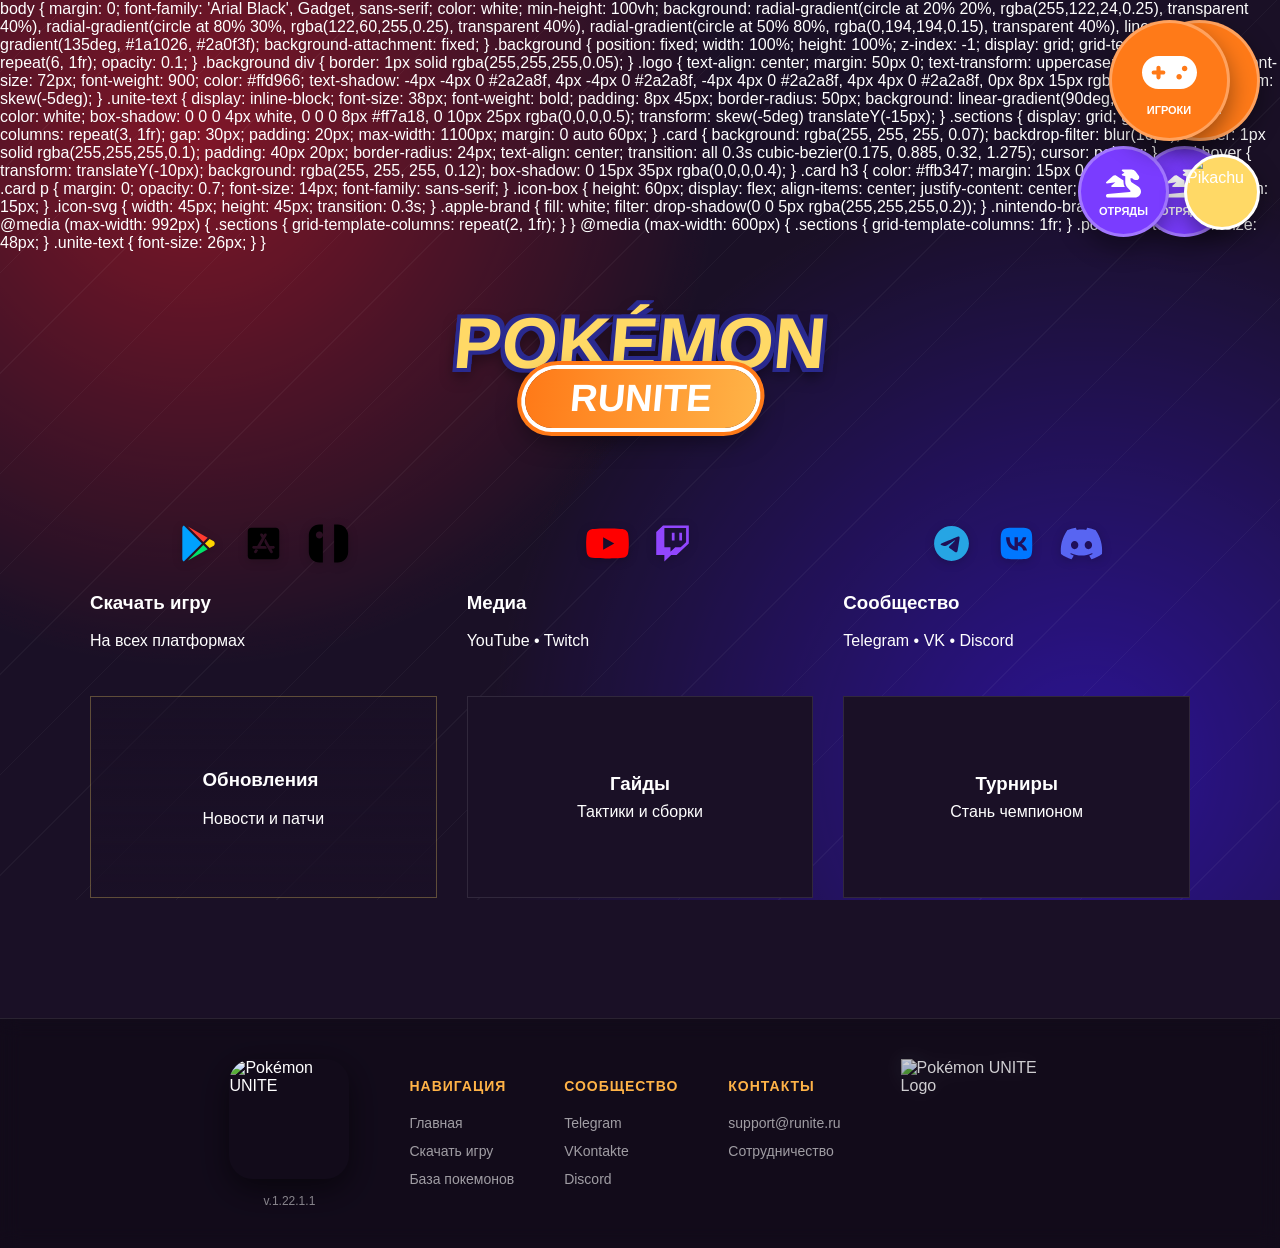
==== commit 519b716c: "index.html" ====
--- a/index.html
+++ b/index.html
@@ -639,8 +639,8 @@
 }
 
 
-      <style> 
-        <head>
+      </style> 
+</head>
         
         body {
             margin: 0;
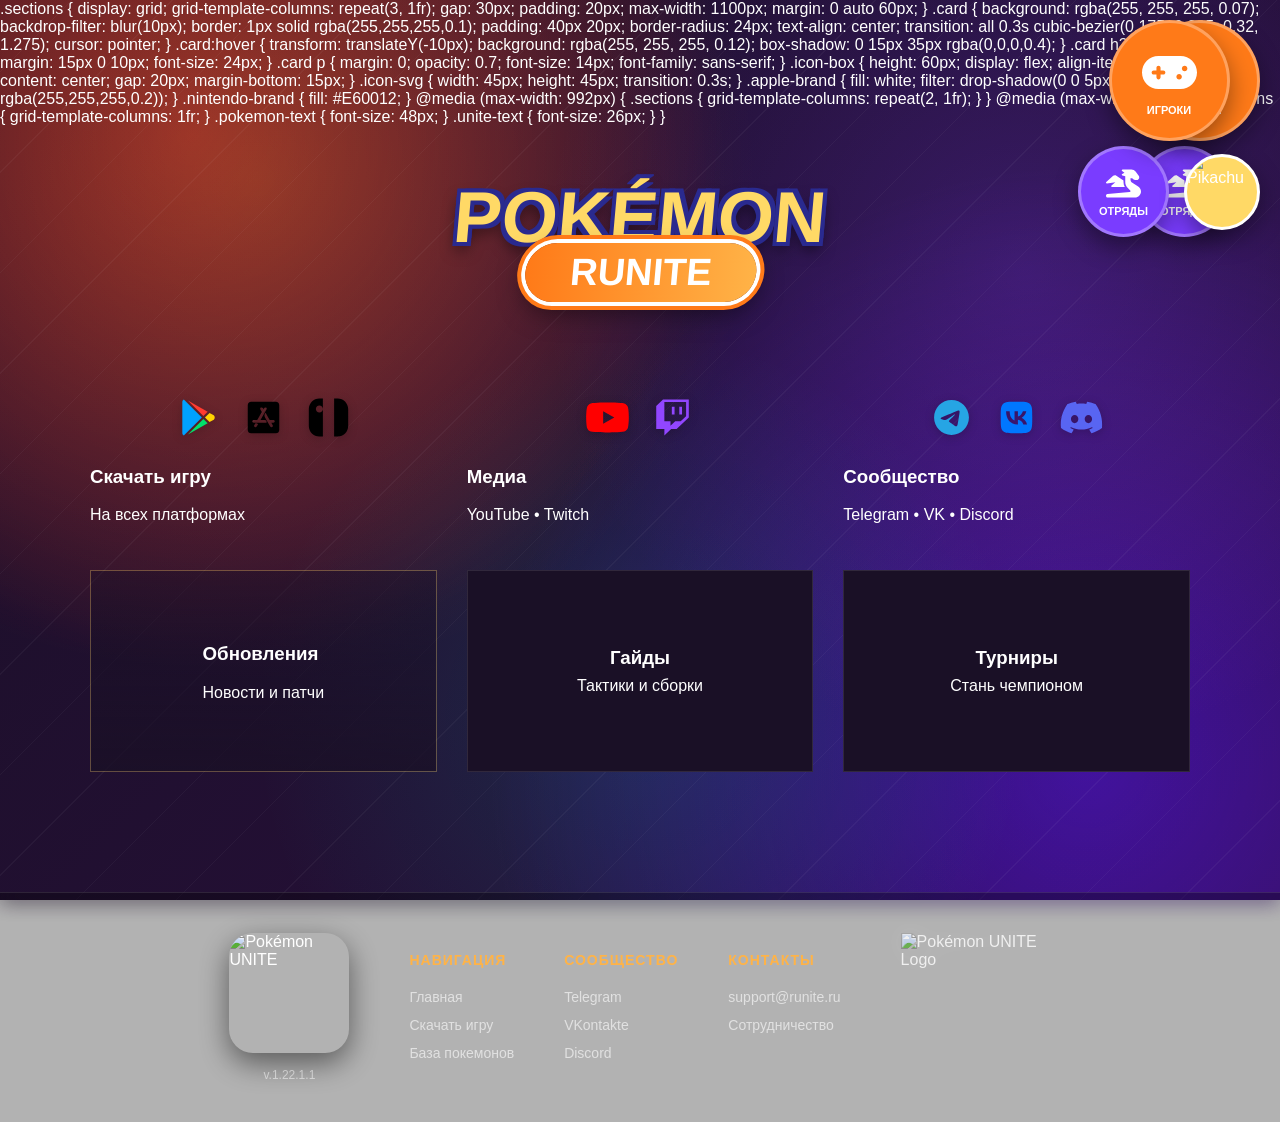
==== commit 74014a1c: "index.html" ====
--- a/index.html
+++ b/index.html
@@ -637,10 +637,6 @@
     .bubble-wiki-img { grid-row: 1; grid-column: auto; }
     .mini-bubbles-grid { grid-column: 1 / span 3; }
 }
-
-
-      </style> 
-</head>
         
         body {
             margin: 0;
@@ -689,6 +685,9 @@
             box-shadow: 0 0 0 4px white, 0 0 0 8px #ff7a18, 0 10px 25px rgba(0,0,0,0.5);
             transform: skew(-5deg) translateY(-15px);
         }
+
+         </style> 
+</head>
 
        <!-- Пузыри -->
 
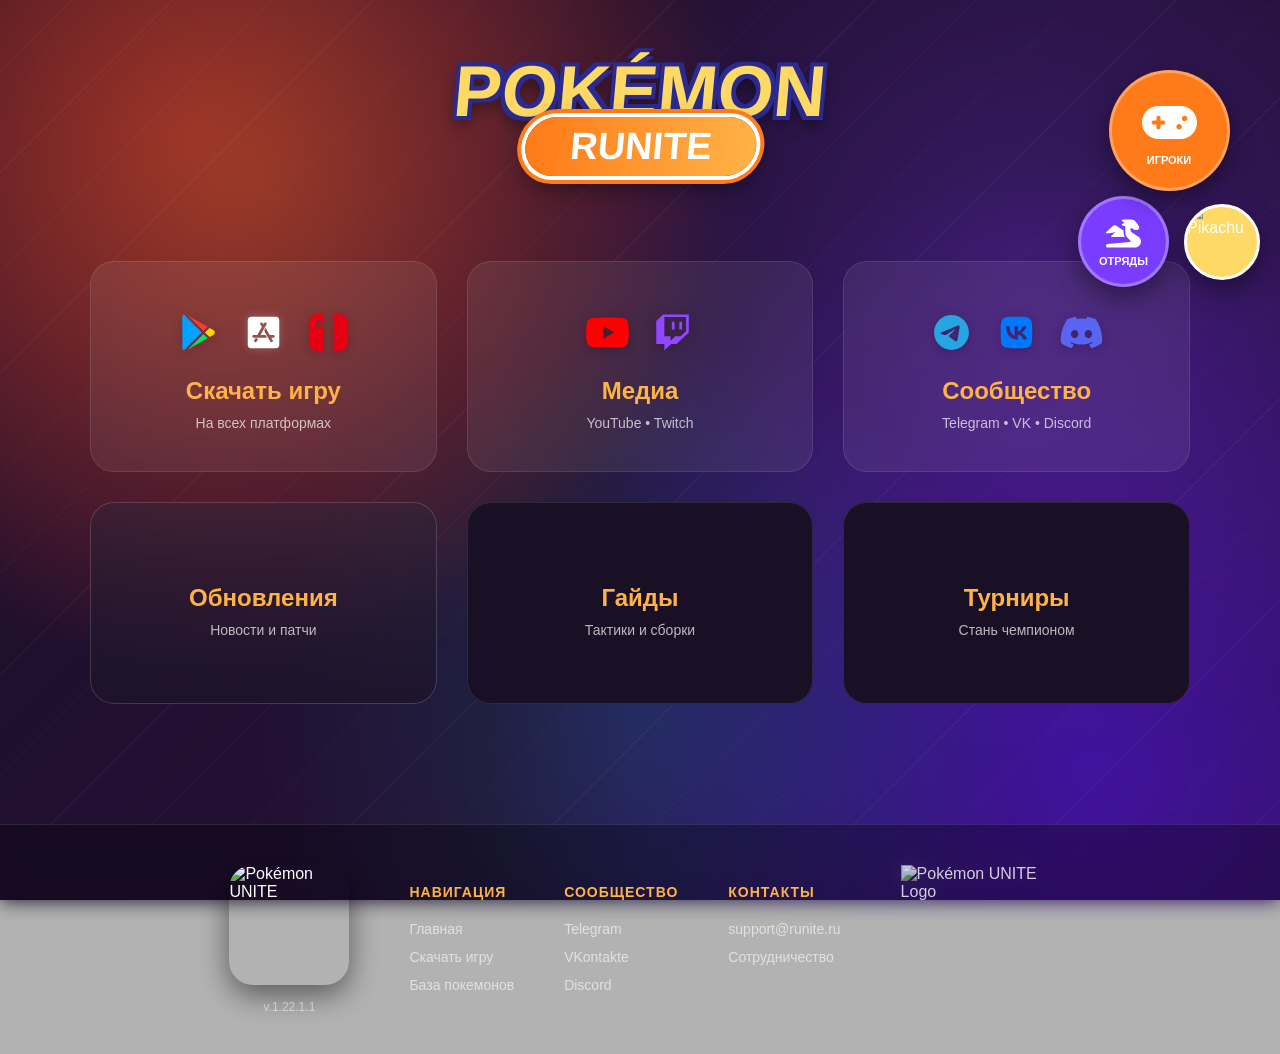
==== commit 162d28c0: "index.html" ====
--- a/index.html
+++ b/index.html
@@ -4,7 +4,7 @@
     <meta charset="UTF-8">
     <meta name="viewport" content="width=device-width, initial-scale=1.0">
     <title>RUNITE - Pokémon Unite Community</title>
-    <style> /* Улучшаем контейнер иконок */
+    <style>/* Улучшаем контейнер иконок */
 .icon-box {
     height: 60px;
     display: flex;
@@ -637,7 +637,10 @@
     .bubble-wiki-img { grid-row: 1; grid-column: auto; }
     .mini-bubbles-grid { grid-column: 1 / span 3; }
 }
-        
+
+
+      </style>
+    <style>
         body {
             margin: 0;
             font-family: 'Arial Black', Gadget, sans-serif;
@@ -685,9 +688,6 @@
             box-shadow: 0 0 0 4px white, 0 0 0 8px #ff7a18, 0 10px 25px rgba(0,0,0,0.5);
             transform: skew(-5deg) translateY(-15px);
         }
-
-         </style> 
-</head>
 
        <!-- Пузыри -->
 
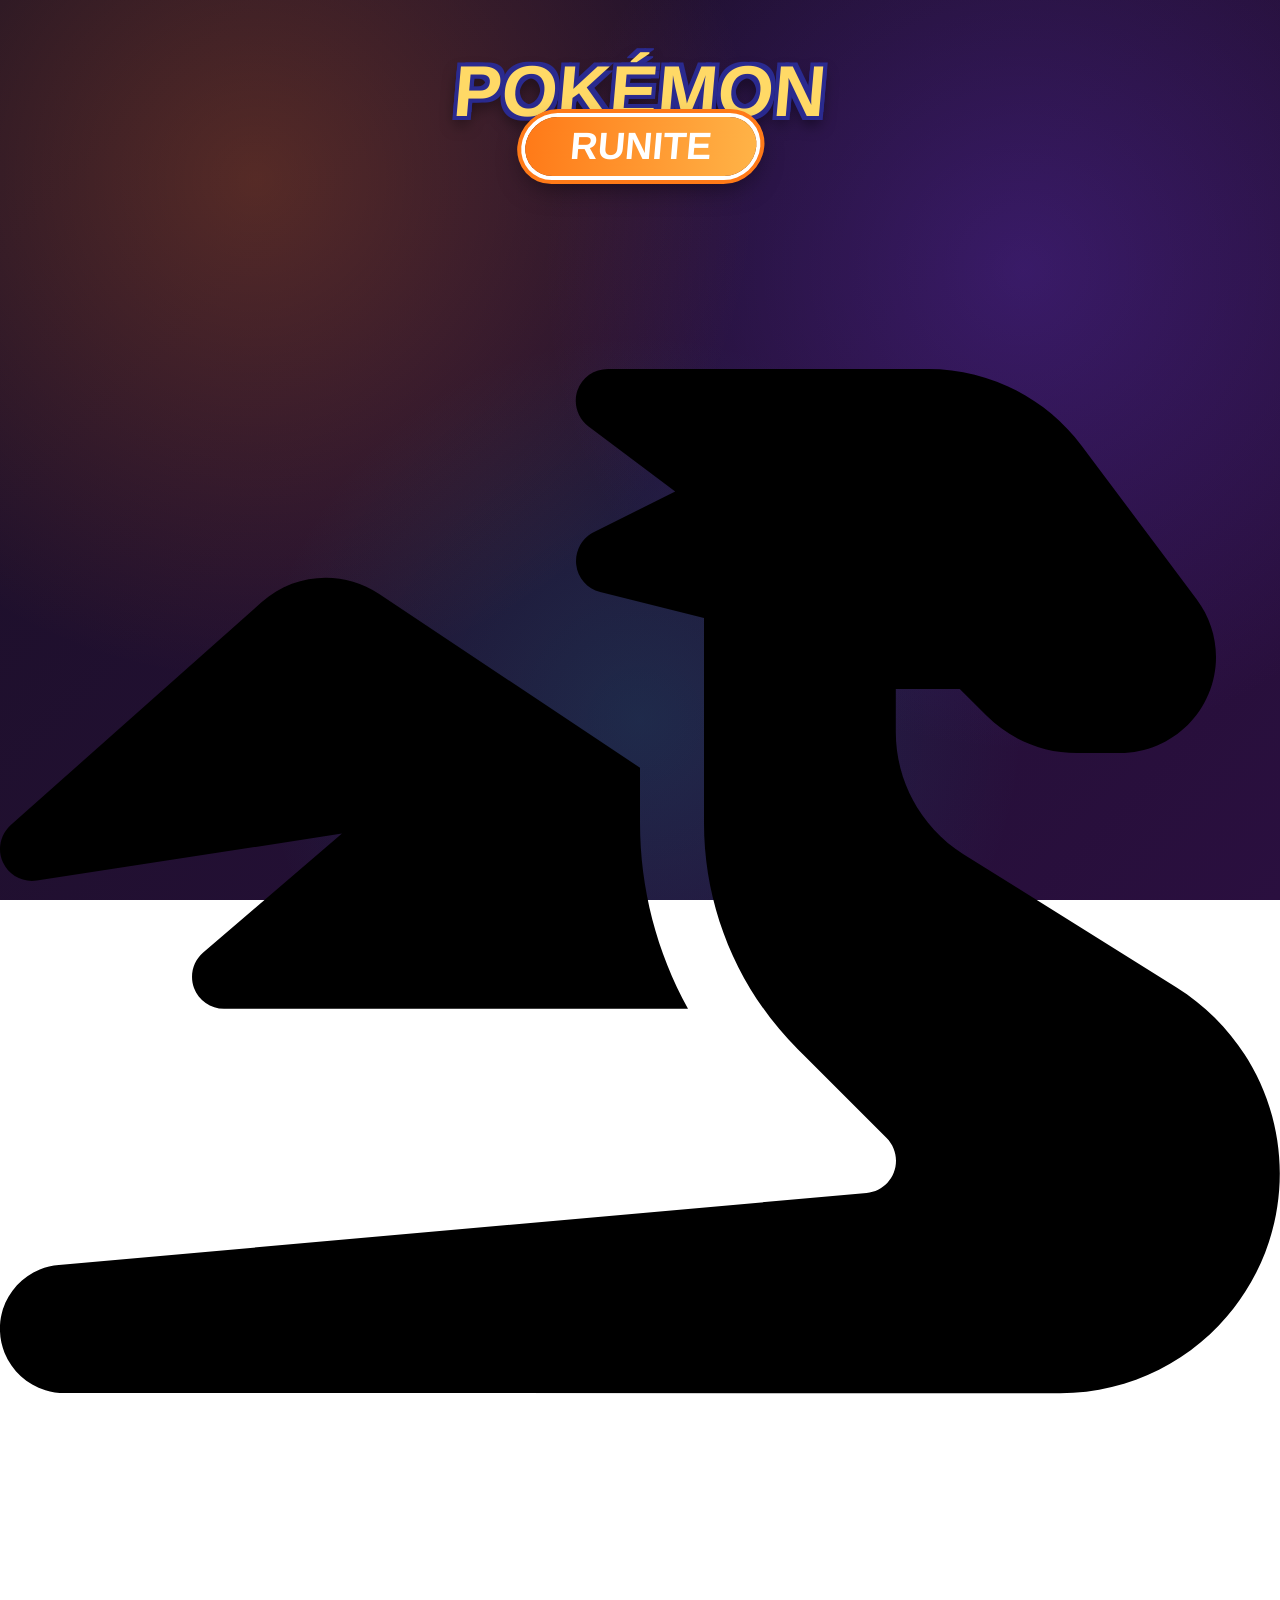
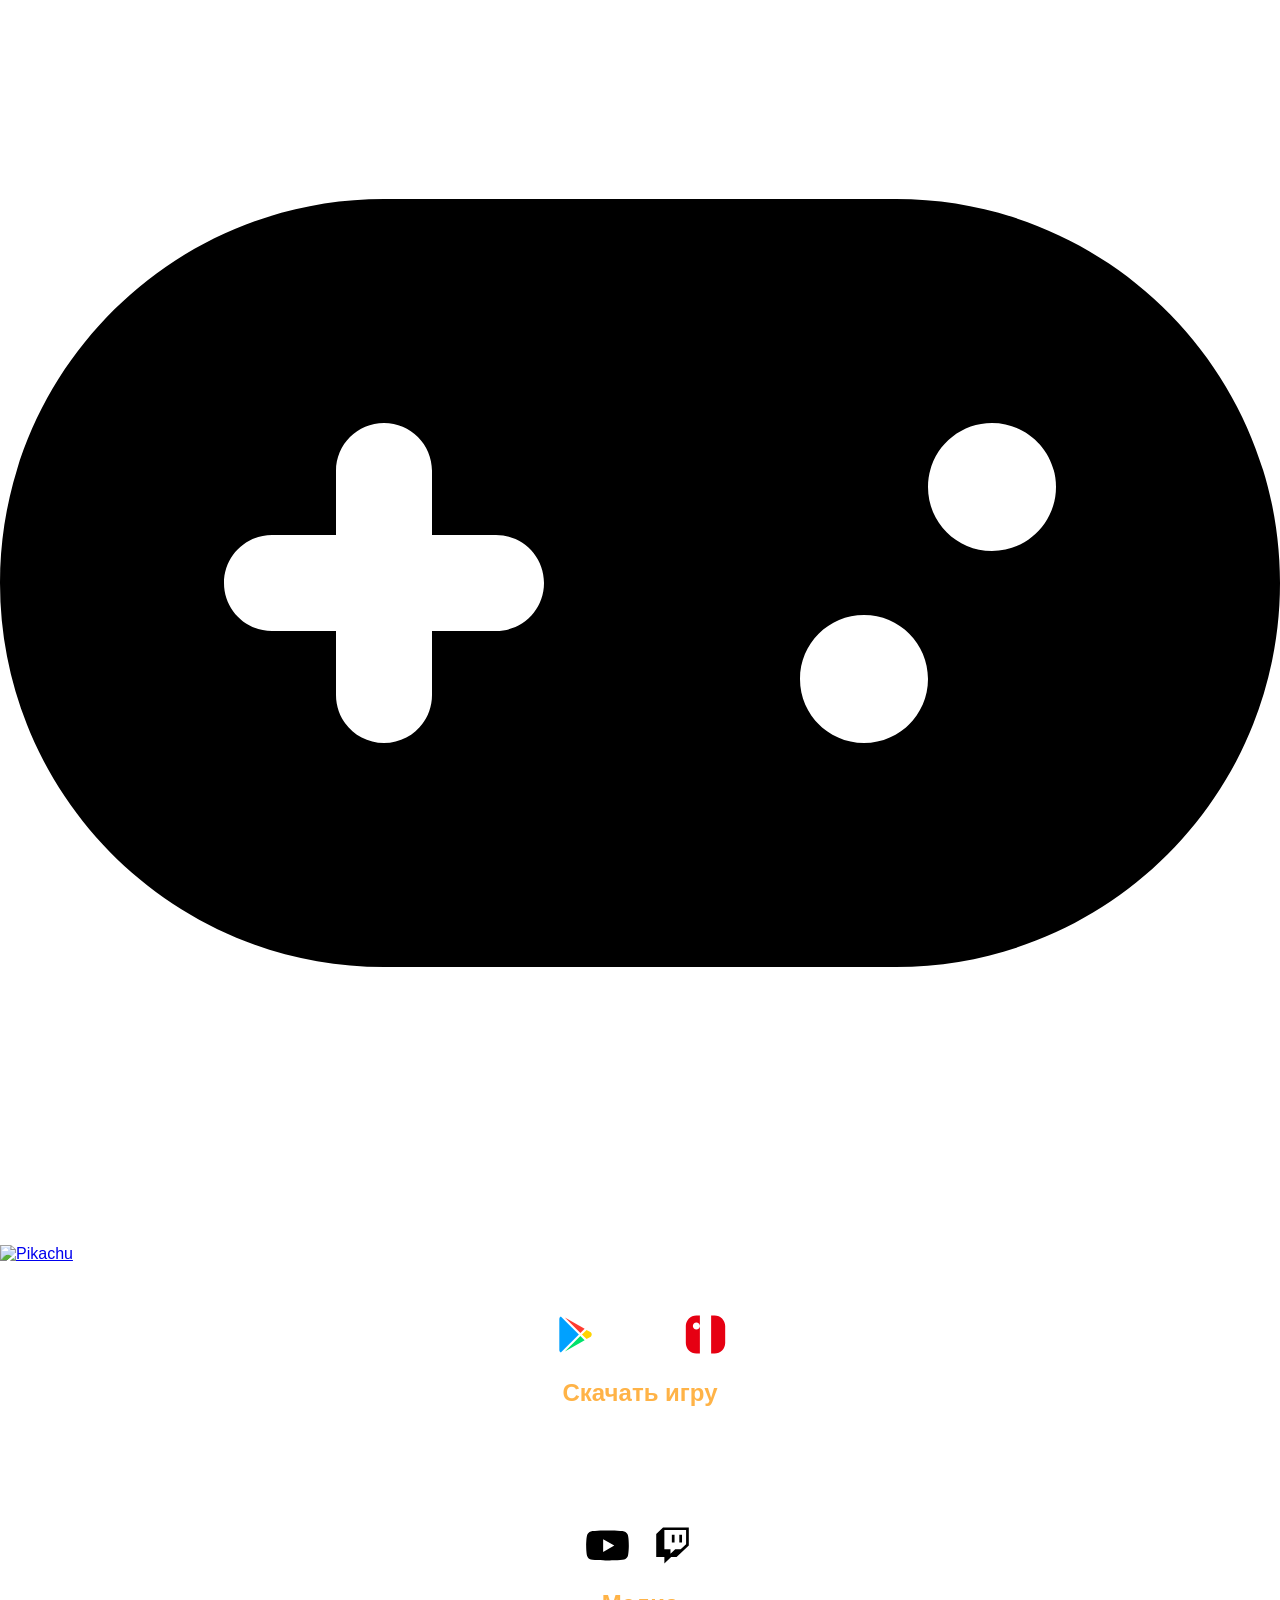
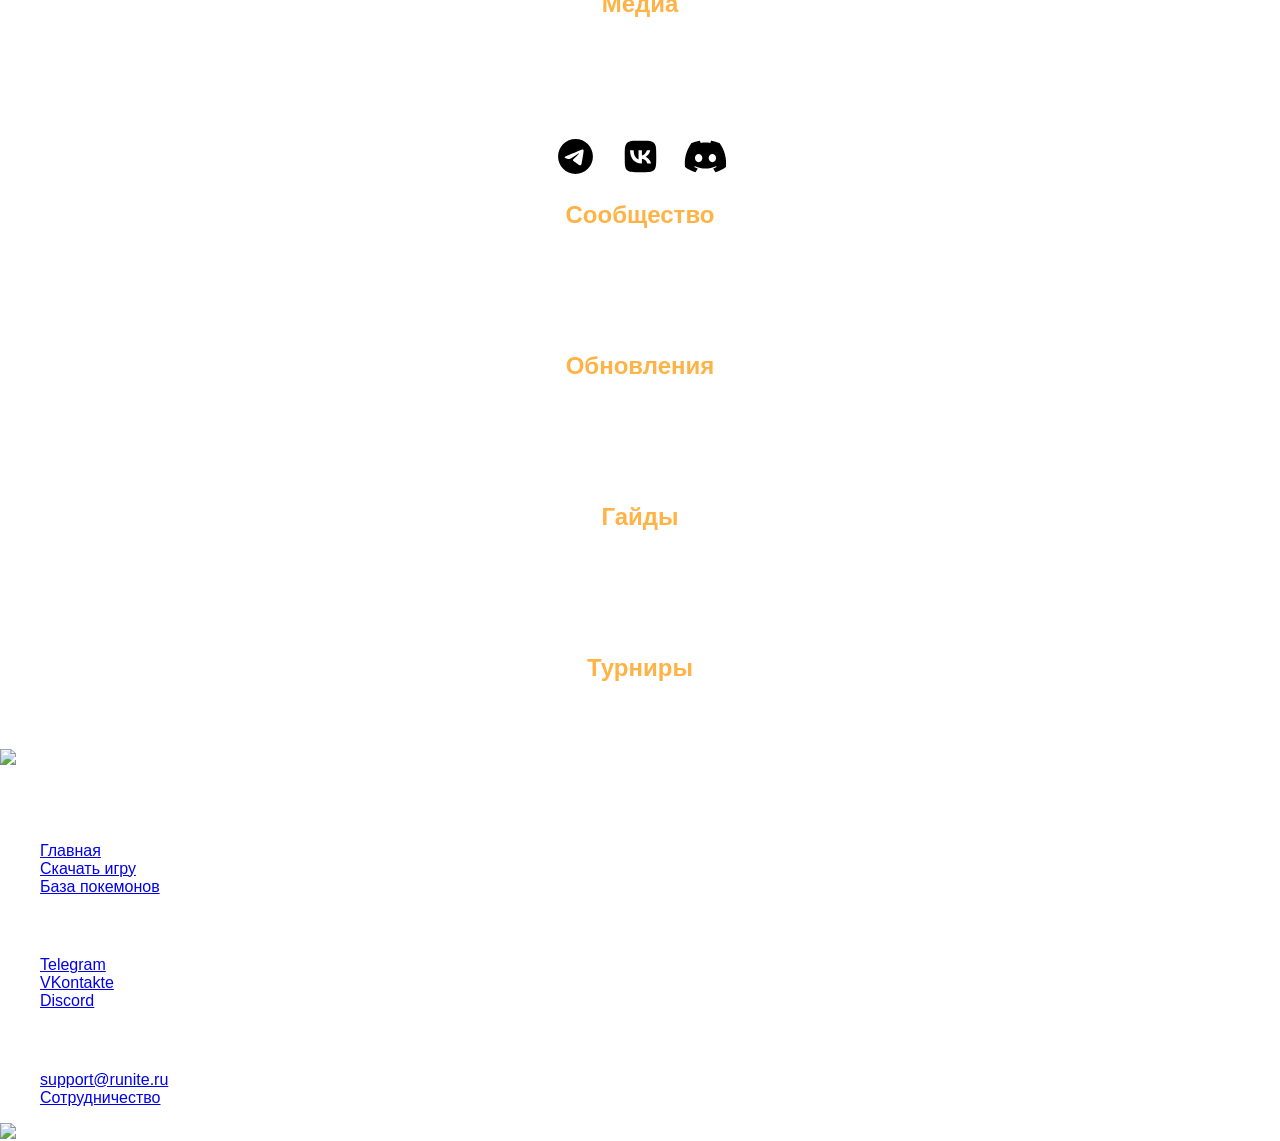
==== commit 0ce29140: "index.html" ====
--- a/index.html
+++ b/index.html
@@ -1,645 +1,11 @@
 <!DOCTYPE html>
 <html lang="ru">
-<head>
+<head> 
+<link rel="stylesheet" href="style.css">
+
     <meta charset="UTF-8">
     <meta name="viewport" content="width=device-width, initial-scale=1.0">
     <title>RUNITE - Pokémon Unite Community</title>
-    <style>/* Улучшаем контейнер иконок */
-.icon-box {
-    height: 60px;
-    display: flex;
-    align-items: center;
-    justify-content: center;
-    gap: 20px;
-    margin-bottom: 15px;
-    perspective: 1000px; /* Добавим глубины для эффектов */
-}
-
-/* Базовое состояние иконки */
-.icon-svg { 
-    width: 45px; 
-    height: 45px; 
-    transition: all 0.4s cubic-bezier(0.175, 0.885, 0.32, 1.275); 
-    filter: drop-shadow(0 2px 5px rgba(0,0,0,0.2));
-}
-
-/* Эффект при наведении на карточку */
-.card:hover .icon-svg {
-    transform: scale(1.2) translateY(-5px); /* Увеличиваем и приподнимаем */
-    filter: drop-shadow(0 10px 15px rgba(255,255,255,0.3)); /* Добавляем свечение */
-}
-
-/* Индивидуальные эффекты для брендов при наведении */
-.card:hover .apple-brand {
-    filter: drop-shadow(0 0 10px rgba(255,255,255,0.8));
-}
-
-.card:hover .nintendo-brand {
-    filter: drop-shadow(0 0 10px rgba(230, 0, 18, 0.6));
-}
-
-/* Анимация "покачивания" для первой иконки в наборе (Play Market), чтобы было живее */
-.card:hover .icon-svg:first-child {
-    animation: wiggle 1s ease-in-out infinite;
-}
-
-@keyframes wiggle {
-    0%, 100% { transform: scale(1.2) translateY(-5px) rotate(0deg); }
-    25% { transform: scale(1.2) translateY(-5px) rotate(-5deg); }
-    75% { transform: scale(1.2) translateY(-5px) rotate(5deg); }
-}
-        .logo {
-            text-align: center;
-            margin: 50px 0;
-            text-transform: uppercase;
-            cursor: default;
-            transition: transform 0.5s cubic-bezier(0.175, 0.885, 0.32, 1.275);
-            /* Анимация постоянного парения */
-            animation: floating 4s ease-in-out infinite;
-        }
-
-        /* Эффект при наведении на весь логотип */
-        .logo:hover {
-            transform: scale(1.05) rotate(-2deg);
-        }
-
-        .pokemon-text {
-            font-size: 72px;
-            font-weight: 900;
-            color: #ffd966;
-            text-shadow: 
-                -4px -4px 0 #2a2a8f, 
-                4px -4px 0 #2a2a8f, 
-                -4px 4px 0 #2a2a8f, 
-                4px 4px 0 #2a2a8f, 
-                0px 8px 15px rgba(0,0,0,0.6);
-            transform: skew(-5deg);
-            transition: all 0.3s ease;
-        }
-
-        .unite-text {
-            display: inline-block;
-            font-size: 38px;
-            font-weight: bold;
-            padding: 8px 45px;
-            border-radius: 50px;
-            background: linear-gradient(90deg, #ff7a18, #ffb347);
-            color: white;
-            box-shadow: 0 0 0 4px white, 0 0 0 8px #ff7a18, 0 10px 25px rgba(0,0,0,0.5);
-            transform: skew(-5deg) translateY(-15px);
-            transition: all 0.3s ease;
-        }
-
-        /* Дополнительный эффект для текста при наведении */
-        .logo:hover .pokemon-text {
-            text-shadow: 
-                -4px -4px 0 #3a3abf, 
-                4px -4px 0 #3a3abf, 
-                -4px 4px 0 #3a3abf, 
-                4px 4px 0 #3a3abf, 
-                0px 12px 25px rgba(255, 217, 102, 0.3);
-        }
-
-        /* Анимация плавного покачивания вверх-вниз */
-        @keyframes floating {
-            0%, 100% { transform: translateY(0); }
-            50% { transform: translateY(-15px); }
-        }
-        .telegram { fill: #26A5E4; }
-        .vk { fill: #0077FF; }
-        .discord { fill: #5865F2; }
-
-        /* Специфическое свечение при наведении на карточку сообщества */
-        .card:hover .telegram { filter: drop-shadow(0 0 10px rgba(38, 165, 228, 0.6)); }
-        .card:hover .vk { filter: drop-shadow(0 0 10px rgba(0, 119, 255, 0.6)); }
-        .card:hover .discord { filter: drop-shadow(0 0 10px rgba(88, 101, 242, 0.6)); }
-        /* Цвета для Медиа */
-        .youtube { fill: #FF0000; }
-        .twitch { fill: #9146FF; }
-
-        /* Свечение для Медиа при наведении */
-        .card:hover .youtube { filter: drop-shadow(0 0 15px rgba(255, 0, 0, 0.7)); }
-        .card:hover .twitch { filter: drop-shadow(0 0 15px rgba(145, 70, 255, 0.7)); }
-        /* Контейнер футера */
-        .footer-main {
-            margin-top: 100px;
-            padding: 40px 20px;
-            background: rgba(0, 0, 0, 0.3);
-            backdrop-filter: blur(10px);
-            border-top: 1px solid rgba(255, 255, 255, 0.1);
-            display: flex;
-            justify-content: center;
-            align-items: flex-start;
-            gap: 60px;
-        }
-
-        /* Блок с иконкой */
-        .footer-brand {
-            display: flex;
-            flex-direction: column;
-            align-items: center;
-            gap: 15px;
-        }
-
-        .app-icon {
-            width: 120px;
-            height: 120px;
-            border-radius: 24px;
-            box-shadow: 0 10px 30px rgba(0,0,0,0.5);
-            transition: transform 0.3s ease;
-        }
-
-        .app-icon:hover {
-            transform: rotate(-5deg) scale(1.05);
-        }
-
-        /* Колонки навигации */
-        .footer-columns {
-            display: flex;
-            gap: 50px;
-        }
-
-        .footer-col h4 {
-            color: #ffb347;
-            text-transform: uppercase;
-            font-size: 14px;
-            margin-bottom: 20px;
-            letter-spacing: 1px;
-        }
-
-        .footer-col ul {
-            list-style: none;
-            padding: 0;
-            margin: 0;
-        }
-
-        .footer-col ul li {
-            margin-bottom: 10px;
-        }
-
-        .footer-col ul li a {
-            color: rgba(255,255,255,0.6);
-            text-decoration: none;
-            font-size: 14px;
-            font-family: sans-serif;
-            transition: 0.3s;
-        }
-
-        .footer-col ul li a:hover {
-            color: white;
-            padding-left: 5px;
-        }
-
-        @media (max-width: 768px) {
-            .footer-main { flex-direction: column; align-items: center; text-align: center; }
-            .footer-columns { gap: 30px; }
-            .footer-col ul li a:hover { padding-left: 0; }
-        }
-        /* Блок для правого логотипа */
-        .footer-logo-right {
-            display: flex;
-            align-items: center;
-            justify-content: center;
-        }
-
-        .unite-logo-footer {
-            width: 150px; /* Оптимальный размер для футера */
-            height: auto;
-            opacity: 0.8;
-            transition: all 0.3s ease;
-            filter: drop-shadow(0 0 10px rgba(255,255,255,0.1));
-        }
-
-        .unite-logo-footer:hover {
-            opacity: 1;
-            filter: drop-shadow(0 0 20px rgba(255,255,255,0.3));
-            transform: scale(1.05);
-        }
-
-        /* Адаптив для мобилок */
-        @media (max-width: 992px) {
-            .footer-main {
-                flex-direction: column;
-                align-items: center;
-                text-align: center;
-                gap: 40px;
-            }
-        }
-/* Контейнер пузырей */
-.top-bubbles {
-    position: absolute;
-    top: 25px;
-    right: 25px;
-    display: flex;
-    align-items: center;
-    gap: 15px;
-    z-index: 100;
-}
-
-/* Базовый дизайн пузырей (твой оригинал) */
-.bubble {
-    border-radius: 50%;
-    display: flex;
-    flex-direction: column;
-    align-items: center;
-    justify-content: center;
-    cursor: pointer;
-    transition: 0.3s cubic-bezier(0.175, 0.885, 0.32, 1.275);
-    box-shadow: 0 10px 25px rgba(0,0,0,0.4);
-    text-decoration: none;
-    color: white;
-    border: 3px solid rgba(255,255,255,0.3);
-}
-
-.bubble:hover { transform: scale(1.1) rotate(5deg); }
-.bubble-squads { width: 85px; height: 85px; background: #7a3cff; }
-.bubble-players { width: 115px; height: 115px; background: #ff7a18; }
-.bubble-squads svg { width: 35px; height: 35px; fill: white; }
-.bubble-players svg { width: 55px; height: 55px; fill: white; }
-.bubble span { font-size: 11px; margin-top: 4px; font-family: sans-serif; font-weight: bold; text-transform: uppercase; }
-
-/* ОПТИМИЗАЦИЯ ДЛЯ МОБИЛОК */
-@media (max-width: 768px) {
-    .top-bubbles {
-        position: relative; /* Пузыри больше не накладываются сверху */
-        top: 0;
-        right: 0;
-        margin: 20px auto; /* Центрируем под логотипом */
-        justify-content: center;
-        width: 100%;
-    }
-
-    /* Пропорционально уменьшаем, сохраняя дизайн */
-    .bubble-squads { width: 70px; height: 70px; }
-    .bubble-players { width: 95px; height: 95px; }
-    .bubble-squads svg { width: 28px; height: 28px; }
-    .bubble-players svg { width: 45px; height: 45px; }
-    .bubble span { font-size: 9px; }
-}
-/* Основная сетка карточек для ПК */
-.sections {
-    display: grid !important; /* Force grid mode */
-    grid-template-columns: repeat(3, 1fr); /* 3 колонки */
-    gap: 30px;
-    padding: 20px;
-    max-width: 1100px;
-    margin: 0 auto 60px;
-}
-
-/* Адаптив для планшетов */
-@media (max-width: 992px) {
-    .sections {
-        grid-template-columns: repeat(2, 1fr); /* 2 колонки */
-    }
-}
-
-/* Адаптив для мобилок */
-@media (max-width: 600px) {
-    .sections {
-        grid-template-columns: 1fr; /* 1 колонка */
-    }
-}
-        body {
-            margin: 0;
-            font-family: 'Arial Black', sans-serif;
-            color: white;
-            min-height: 100vh;
-            /* Твоя сохраненная картинка */
-            background: url('bg.jpg') #1a1026;
-            background-size: 550px; /* Размер шахматки */
-            background-attachment: fixed;
-            position: relative;
-            overflow-x: hidden;
-        }
-
-        /* Оранжево-фиолетовый «Неон» поверх текстуры */
-        body::before {
-            content: "";
-            position: fixed;
-            top: 0; left: 0; width: 100%; height: 100%;
-            background: 
-                radial-gradient(circle at 15% 15%, rgba(255, 122, 24, 0.45), transparent 40%),
-                radial-gradient(circle at 85% 85%, rgba(145, 70, 255, 0.5), transparent 45%);
-            z-index: -1;
-            /* mix-blend-mode заставляет цвета круто смешиваться с логотипами на фоне */
-            mix-blend-mode: color-dodge; 
-            animation: aurora 10s ease-in-out infinite alternate;
-        }
-
-        /* Тонкие динамичные линии (эффект сканирования) */
-        body::after {
-            content: "";
-            position: fixed;
-            top: 0; left: 0; width: 100%; height: 100%;
-            background: repeating-linear-gradient(
-                -45deg,
-                transparent,
-                transparent 70px,
-                rgba(255, 255, 255, 0.04) 70px,
-                rgba(255, 255, 255, 0.04) 71px
-            );
-            z-index: -1;
-            animation: moveLines 25s linear infinite;
-        }
-
-        /* Анимация плавного переливания сияния */
-        @keyframes aurora {
-            from { opacity: 0.6; transform: scale(1); }
-            to { opacity: 1; transform: scale(1.1); }
-        }
-
-        /* Анимация движения линий */
-        @keyframes moveLines {
-            from { background-position: 0 0; }
-            to { background-position: 1000px 1000px; }
-        }
-
-        /* Специальный стиль для карточки Обновлений */
-        .update-card-main {
-            position: relative;
-            overflow: hidden; /* Чтобы картинка не вылезала за края */
-            border: 1px solid rgba(255, 217, 102, 0.3);
-            padding: 0 !important; /* Убираем падинги, чтобы картинка была во всю карту */
-            height: 200px; /* Фиксируем высоту для красоты */
-            display: flex;
-            align-items: center;
-            justify-content: center;
-        }
-
-        /* Картинка на фоне внутри карточки */
-        .card-bg-image {
-            position: absolute;
-            top: 0; left: 0; width: 100%; height: 100%;
-            background-size: cover;
-            background-position: center;
-            transition: transform 0.5s ease;
-            z-index: 1;
-            opacity: 0.5; /* Полупрозрачность в обычном состоянии */
-        }
-
-        /* Затемнение, чтобы текст читался */
-        .card-overlay {
-            position: absolute;
-            top: 0; left: 0; width: 100%; height: 100%;
-            background: linear-gradient(to bottom, rgba(26, 16, 38, 0.4), rgba(26, 16, 38, 0.8));
-            z-index: 2;
-        }
-
-        /* Контент поверх всего */
-        .card-content {
-            position: relative;
-            z-index: 3;
-            pointer-events: none;
-        }
-
-        /* Эффект при наведении */
-        .update-card-main:hover .card-bg-image {
-            transform: scale(1.1); /* Картинка увеличивается */
-            opacity: 0.8; /* Становится ярче */
-        }
-
-        .update-card-main:hover {
-            border-color: #ffd966;
-            box-shadow: 0 0 20px rgba(255, 217, 102, 0.3);
-        }
-/* Общие правила для карточек с фото, чтобы сетка была железной */
-.update-card, .tournament-card {
-    position: relative;
-    overflow: hidden;
-    height: 200px; /* Фиксируем высоту, чтобы ряды были ровными */
-    display: flex;
-    flex-direction: column;
-    justify-content: center;
-    align-items: center;
-    padding: 0 !important;
-    border: 1px solid rgba(255, 255, 255, 0.1) !important;
-    background-color: #1a1026 !important; /* Цвет-заглушка */
-}
-
-/* Создаем слой для картинки через псевдоэлемент ::before */
-.update-card::before, .tournament-card::before {
-    content: "";
-    position: absolute;
-    top: 0; left: 0; width: 100%; height: 100%;
-    background-size: cover;
-    background-position: center;
-    opacity: 0.4;
-    transition: transform 0.6s ease, opacity 0.6s ease;
-    z-index: 1;
-}
-
-/* Устанавливаем конкретные изображения */
-.update-card::before {
-    background-image: url('https://unite.pokemon.com/images/news/articles/how-to-play-primer/thumbnail-2x.jpg');
-}
-
-.tournament-card::before {
-    background-image: url('https://unite.pokemon.com/images/news/articles/how-to-play-primer/thumbnail-2x.jpg');
-}
-
-/* Слой затемнения поверх картинки */
-.update-card::after, .tournament-card::after {
-    content: "";
-    position: absolute;
-    top: 0; left: 0; width: 100%; height: 100%;
-    background: linear-gradient(to bottom, rgba(26, 16, 38, 0.3), rgba(26, 16, 38, 0.7));
-    z-index: 2;
-}
-
-/* Выносим текст на передний план */
-.update-card h3, .update-card p, 
-.tournament-card h3, .tournament-card p {
-    position: relative;
-    z-index: 3;
-    margin: 5px 0;
-}
-
-/* ИНТЕРАКТИВ: Увеличение картинки БЕЗ растягивания карточки */
-.update-card:hover::before, 
-.tournament-card:hover::before {
-    transform: scale(1.15); /* Зум картинки внутри */
-    opacity: 0.8;           /* Становится ярче */
-}
-
-.update-card:hover, .tournament-card:hover {
-    transform: translateY(-10px); /* Вся карточка прыгает вверх */
-    border-color: #ffd966 !important;
-    box-shadow: 0 10px 30px rgba(0,0,0,0.5);
-}
-
-/* Жесткая фиксация размеров для всех карточек с фото */
-.update-card, .guides-card, .tournament-card {
-    position: relative;
-    overflow: hidden;
-    height: 200px; 
-    display: flex;
-    flex-direction: column;
-    justify-content: center;
-    align-items: center;
-    padding: 0 !important;
-    border: 1px solid rgba(255, 255, 255, 0.1) !important;
-    background-color: #1a1026 !important;
-}
-
-/* Общий слой для картинок */
-.update-card::before, .guides-card::before, .tournament-card::before {
-    content: "";
-    position: absolute;
-    top: 0; left: 0; width: 100%; height: 100%;
-    background-size: cover;
-    background-position: center;
-    opacity: 0.4;
-    transition: transform 0.6s ease, opacity 0.6s ease;
-    z-index: 1;
-}
-
-/* --- ССЫЛКИ НА ФОТО --- */
-.update-card::before {
-    background-image: url('https://unite.pokemon.com/images/news/articles/pokemon-unite-fourth-anniversary-producer-letter/thumbnail-2x.jpg');
-}
-
-.tournament-card::before {
-    background-image: url('https://unite.pokemon.com/images/news/articles/how-to-play-primer/thumbnail-2x.jpg');
-}
-
-.guides-card::before {
-    background-image: url('https://unite.pokemon.com/images/news/articles/pokemon-unite-patch-12-01-2022/thumbnail-2x.jpg');
-}
-
-/* Общий слой затемнения */
-.update-card::after, .guides-card::after, .tournament-card::after {
-    content: "";
-    position: absolute;
-    top: 0; left: 0; width: 100%; height: 100%;
-    background: linear-gradient(to bottom, rgba(26, 16, 38, 0.2), rgba(26, 16, 38, 0.8));
-    z-index: 2;
-}
-
-/* Текст поверх слоев */
-.update-card h3, .update-card p, 
-.guides-card h3, .guides-card p,
-.tournament-card h3, .tournament-card p {
-    position: relative;
-    z-index: 3;
-    margin: 4px 0;
-}
-
-/* ЭФФЕКТЫ ПРИ НАВЕДЕНИИ */
-.update-card:hover::before, 
-.guides-card:hover::before,
-.tournament-card:hover::before {
-    transform: scale(1.12); /* Плавный зум внутри */
-    opacity: 0.8;           /* Картинка становится сочнее */
-}
-
-.update-card:hover, .guides-card:hover, .tournament-card:hover {
-    transform: translateY(-10px); /* Вся карточка приподнимается */
-    border-color: #ffd966 !important;
-    box-shadow: 0 15px 35px rgba(0,0,0,0.6);
-}
-/* Пузырь с иконкой Пикачу */
-.bubble-wiki-img {
-    width: 70px;
-    height: 70px;
-    background: #ffd966; /* Базовый желтый под иконкой */
-    border: 3px solid white;
-    padding: 0 !important; /* Убираем отступы, чтобы картинка была во всю ширину */
-    overflow: hidden;
-    position: relative;
-}
-
-.bubble-img-container {
-    width: 100%;
-    height: 100%;
-    display: flex;
-    align-items: center;
-    justify-content: center;
-}
-
-.bubble-wiki-img img {
-    width: 110%; /* Слегка увеличиваем, чтобы обрезать края иконки по кругу */
-    height: 110%;
-    object-fit: cover;
-    transition: transform 0.3s ease;
-}
-
-.bubble-wiki-img span {
-    position: absolute;
-    bottom: 5px;
-    width: 100%;
-    text-align: center;
-    font-size: 8px;
-    color: white;
-    text-shadow: 0 2px 4px rgba(0,0,0,0.8); /* Тень, чтобы текст читался на фоне иконки */
-    z-index: 2;
-    text-transform: uppercase;
-}
-
-/* Эффект при наведении */
-.bubble-wiki-img:hover {
-    transform: scale(1.1) rotate(5deg);
-    box-shadow: 0 0 25px rgba(255, 217, 102, 0.8);
-    border-color: #ffd966;
-}
-
-.bubble-wiki-img:hover img {
-    transform: scale(1.1); /* Иконка внутри пузыря тоже чуть растет */
-}
-
-/* Адаптив для мобилок */
-@media (max-width: 768px) {
-    .bubble-wiki-img {
-        width: 55px;
-        height: 55px;
-    }
-}
-/* Контейнер в виде треугольника */
-.top-bubbles {
-    position: absolute;
-    top: 20px;
-    right: 20px;
-    display: grid;
-    grid-template-columns: auto auto; /* Две колонки */
-    gap: 10px 15px; /* Отступы: 10px между рядами, 15px между кнопками */
-    justify-items: center;
-    align-items: center;
-    z-index: 100;
-}
-
-/* Оранжевый пузырь (Игроки) — Вершина треугольника */
-.bubble-players {
-    grid-column: 1 / span 2; /* Занимает обе колонки (центруется сверху) */
-    margin-bottom: -5px; /* Немного прижимаем к нижним */
-}
-
-/* Фиолетовый (Отряды) — Слева снизу */
-.bubble-squads {
-    grid-row: 2;
-    grid-column: 1;
-}
-
-/* Пикачу (База) — Справа снизу */
-.bubble-wiki-img {
-    grid-row: 2;
-    grid-column: 2;
-}
-
-/* Оптимизация для мобилок: превращаем треугольник обратно в компактный ряд */
-@media (max-width: 600px) {
-    .top-bubbles {
-        position: relative;
-        top: 0; right: 0;
-        grid-template-columns: repeat(3, auto); /* Снова в одну линию */
-        margin: 10px auto 30px;
-    }
-    .bubble-players { grid-column: auto; margin-bottom: 0; }
-    .bubble-squads { grid-row: 1; grid-column: auto; }
-    .bubble-wiki-img { grid-row: 1; grid-column: auto; }
-    .mini-bubbles-grid { grid-column: 1 / span 3; }
-}
-
-
-      </style>
     <style>
         body {
             margin: 0;
@@ -775,7 +141,7 @@
     </div>
 <a href="pokemon-base.html" class="bubble bubble-wiki-img">
     <div class="bubble-img-container">
-        <img src="https://archives.bulbagarden.net/media/upload/d/d6/Pok%C3%A9mon_UNITE_icon_Android_1.3.1.png" alt="Pikachu">
+        <img src="https://archives.bulbagarden.net/w/index.php?curid=271514" alt="Pikachu">
     </div>
 </a>
 </div>
@@ -864,7 +230,7 @@
 <footer class="footer-main">
     <!-- ЛЕВАЯ ЧАСТЬ: Иконка приложения -->
     <div class="footer-brand">
-        <img src="https://archives.bulbagarden.net/media/upload/9/90/Pok%C3%A9mon_UNITE_icon_Android_1.22.1.1.png" alt="Pokémon UNITE" class="app-icon">
+        <img src="https://archives.bulbagarden.net/w/index.php?curid=402330" alt="Pokémon UNITE" class="app-icon">
         <div style="font-size: 12px; opacity: 0.5;">v.1.22.1.1</div>
     </div>
 
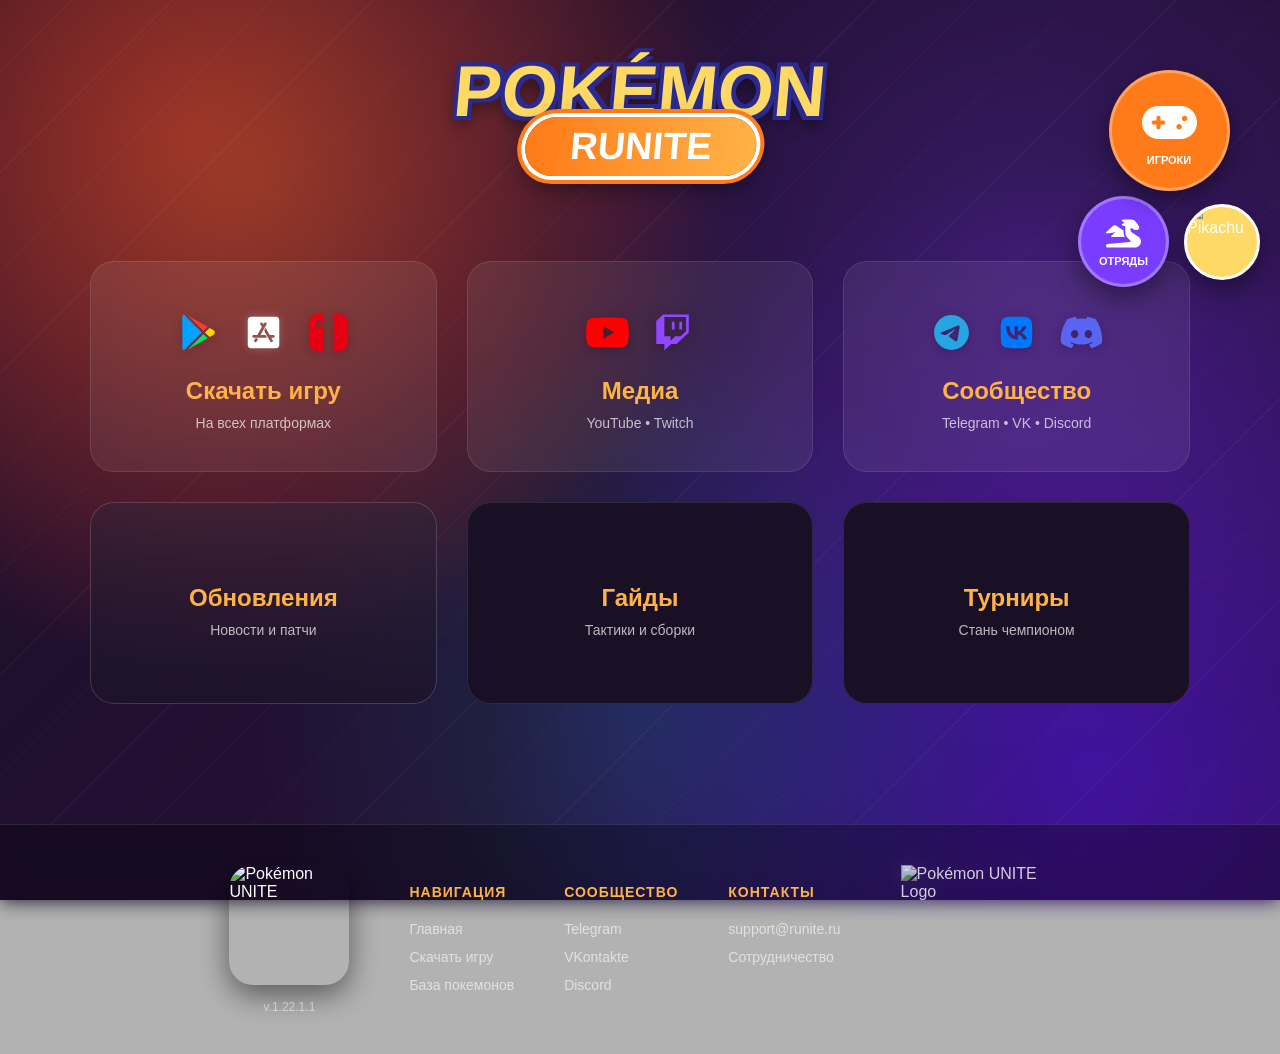
==== commit 510510f2: "Add files via upload" ====
--- a/index.html
+++ b/index.html
@@ -1,274 +1,288 @@
-<!DOCTYPE html>
-<html lang="ru">
-<head> 
-<link rel="stylesheet" href="style.css">
-
-    <meta charset="UTF-8">
-    <meta name="viewport" content="width=device-width, initial-scale=1.0">
-    <title>RUNITE - Pokémon Unite Community</title>
-    <style>
-        body {
-            margin: 0;
-            font-family: 'Arial Black', Gadget, sans-serif;
-            color: white;
-            min-height: 100vh;
-            background:
-                radial-gradient(circle at 20% 20%, rgba(255,122,24,0.25), transparent 40%),
-                radial-gradient(circle at 80% 30%, rgba(122,60,255,0.25), transparent 40%),
-                radial-gradient(circle at 50% 80%, rgba(0,194,194,0.15), transparent 40%),
-                linear-gradient(135deg, #1a1026, #2a0f3f);
-            background-attachment: fixed;
-        }
-
-        .background {
-            position: fixed;
-            width: 100%;
-            height: 100%;
-            z-index: -1;
-            display: grid;
-            grid-template-columns: repeat(6, 1fr);
-            opacity: 0.1;
-        }
-        .background div { border: 1px solid rgba(255,255,255,0.05); }
-
-        .logo {
-            text-align: center;
-            margin: 50px 0;
-            text-transform: uppercase;
-        }
-        .pokemon-text {
-            font-size: 72px;
-            font-weight: 900;
-            color: #ffd966;
-            text-shadow: -4px -4px 0 #2a2a8f, 4px -4px 0 #2a2a8f, -4px 4px 0 #2a2a8f, 4px 4px 0 #2a2a8f, 0px 8px 15px rgba(0,0,0,0.6);
-            transform: skew(-5deg);
-        }
-        .unite-text {
-            display: inline-block;
-            font-size: 38px;
-            font-weight: bold;
-            padding: 8px 45px;
-            border-radius: 50px;
-            background: linear-gradient(90deg, #ff7a18, #ffb347);
-            color: white;
-            box-shadow: 0 0 0 4px white, 0 0 0 8px #ff7a18, 0 10px 25px rgba(0,0,0,0.5);
-            transform: skew(-5deg) translateY(-15px);
-        }
-
-       <!-- Пузыри -->
-
-<div class="top-bubbles">
-    <a href="#" class="bubble bubble-squads">
-        <svg viewBox="0 0 640 640"><path d="M352 188.5L300.1 175.5C293.6 173.9 288.8 168.4 288.1 161.7C287.4 155 290.9 148.6 296.8 145.6L337.6 125.2L294.3 92.7C288.8 88.6 286.5 81.4 288.7 74.8C290.9 68.2 297.1 64 304 64L464 64C494.2 64 522.7 78.2 540.8 102.4L598.4 179.2C604.6 187.5 608 197.6 608 208C608 234.5 586.5 256 560 256L538.5 256C521.5 256 505.2 249.3 493.2 237.3L479.9 224L447.9 224L447.9 245.5C447.9 270.3 460.7 293.4 481.7 306.6L588.3 373.2C620.4 393.3 639.9 428.4 639.9 466.3C639.9 526.9 590.8 576.1 530.1 576.1L32.3 576C29 576 25.7 575.6 22.7 574.6C13.5 571.8 6 565 2.3 556C1 552.7 .1 549.1 0 545.3C-.2 541.6 .3 538 1.3 534.6C4.1 525.4 10.9 517.9 19.9 514.2C22.9 513 26.1 512.2 29.4 512L433.3 476C441.6 475.3 448 468.3 448 459.9C448 455.6 446.3 451.5 443.3 448.5L398.9 404.1C368.9 374.1 352 333.4 352 291L352 188.5zM130.9 180.5C147.2 166 171.3 164.3 189.4 176.4L320 263.4L320 290.9C320 323.7 328.4 355.7 344 383.9L112 383.9C105.3 383.9 99.3 379.7 97 373.5C94.7 367.3 96.5 360.2 101.6 355.8L171 296.3L18.4 319.8C11.4 320.9 4.5 317.2 1.5 310.8C-1.5 304.4 .1 296.8 5.4 292L130.9 180.5z"/></svg>
-        <span>Отряды</span>
-    </a>
-    <a href="#" class="bubble bubble-players">
-        <svg viewBox="0 0 640 640"><path d="M448 128C554 128 640 214 640 320C640 426 554 512 448 512L192 512C86 512 0 426 0 320C0 214 86 128 192 128L448 128zM192 240C178.7 240 168 250.7 168 264L168 296L136 296C122.7 296 112 306.7 112 320C112 333.3 122.7 344 136 344L168 344L168 376C168 389.3 178.7 400 192 400C205.3 400 216 389.3 216 376L216 344L248 344C261.3 344 272 333.3 272 320C272 306.7 261.3 296 248 296L216 296L216 264C216 250.7 205.3 240 192 240zM432 336C414.3 336 400 350.3 400 368C400 385.7 414.3 400 432 400C449.7 400 464 385.7 464 368C464 350.3 449.7 336 432 336zM496 240C478.3 240 464 254.3 464 272C464 289.7 478.3 304 496 304C513.7 304 528 289.7 528 272C528 254.3 513.7 240 496 240z"/></svg>
-        <span>Игроки</span>
-    </a>
-</div>
-        .sections {
-            display: grid;
-            grid-template-columns: repeat(3, 1fr);
-            gap: 30px;
-            padding: 20px;
-            max-width: 1100px;
-            margin: 0 auto 60px;
-        }
-
-        .card {
-            background: rgba(255, 255, 255, 0.07);
-            backdrop-filter: blur(10px);
-            border: 1px solid rgba(255,255,255,0.1);
-            padding: 40px 20px;
-            border-radius: 24px;
-            text-align: center;
-            transition: all 0.3s cubic-bezier(0.175, 0.885, 0.32, 1.275);
-            cursor: pointer;
-        }
-
-        .card:hover {
-            transform: translateY(-10px);
-            background: rgba(255, 255, 255, 0.12);
-            box-shadow: 0 15px 35px rgba(0,0,0,0.4);
-        }
-
-        .card h3 { color: #ffb347; margin: 15px 0 10px; font-size: 24px; }
-        .card p { margin: 0; opacity: 0.7; font-size: 14px; font-family: sans-serif; }
-
-        .icon-box {
-            height: 60px;
-            display: flex;
-            align-items: center;
-            justify-content: center;
-            gap: 20px;
-            margin-bottom: 15px;
-        }
-
-        .icon-svg { width: 45px; height: 45px; transition: 0.3s; }
-        .apple-brand { fill: white; filter: drop-shadow(0 0 5px rgba(255,255,255,0.2)); }
-        .nintendo-brand { fill: #E60012; }
-
-        @media (max-width: 992px) { .sections { grid-template-columns: repeat(2, 1fr); } }
-        @media (max-width: 600px) {
-            .sections { grid-template-columns: 1fr; }
-            .pokemon-text { font-size: 48px; }
-            .unite-text { font-size: 26px; }
-        }
-    </style>
-</head>
-<body>
-
-<div class="background">
-    <div></div><div></div><div></div><div></div><div></div><div></div>
-    <div></div><div></div><div></div><div></div><div></div><div></div>
-    <div></div><div></div><div></div><div></div><div></div><div></div>
-</div>
-
-<div class="logo">
-    <div class="pokemon-text">POKÉMON</div>
-    <div class="unite-text">RUNITE</div>
-</div>
-
-<div class="top-bubbles">
-    <div class="bubble bubble-squads">
-        <svg viewBox="0 0 640 640"><path d="M352 188.5L300.1 175.5C293.6 173.9 288.8 168.4 288.1 161.7C287.4 155 290.9 148.6 296.8 145.6L337.6 125.2L294.3 92.7C288.8 88.6 286.5 81.4 288.7 74.8C290.9 68.2 297.1 64 304 64L464 64C494.2 64 522.7 78.2 540.8 102.4L598.4 179.2C604.6 187.5 608 197.6 608 208C608 234.5 586.5 256 560 256L538.5 256C521.5 256 505.2 249.3 493.2 237.3L479.9 224L447.9 224L447.9 245.5C447.9 270.3 460.7 293.4 481.7 306.6L588.3 373.2C620.4 393.3 639.9 428.4 639.9 466.3C639.9 526.9 590.8 576.1 530.1 576.1L32.3 576C29 576 25.7 575.6 22.7 574.6C13.5 571.8 6 565 2.3 556C1 552.7 .1 549.1 0 545.3C-.2 541.6 .3 538 1.3 534.6C4.1 525.4 10.9 517.9 19.9 514.2C22.9 513 26.1 512.2 29.4 512L433.3 476C441.6 475.3 448 468.3 448 459.9C448 455.6 446.3 451.5 443.3 448.5L398.9 404.1C368.9 374.1 352 333.4 352 291L352 188.5zM130.9 180.5C147.2 166 171.3 164.3 189.4 176.4L320 263.4L320 290.9C320 323.7 328.4 355.7 344 383.9L112 383.9C105.3 383.9 99.3 379.7 97 373.5C94.7 367.3 96.5 360.2 101.6 355.8L171 296.3L18.4 319.8C11.4 320.9 4.5 317.2 1.5 310.8C-1.5 304.4 .1 296.8 5.4 292L130.9 180.5z"/></svg>
-        <span>Отряды</span>
-    </div>
-    <div class="bubble bubble-players">
-        <svg viewBox="0 0 640 640"><path d="M448 128C554 128 640 214 640 320C640 426 554 512 448 512L192 512C86 512 0 426 0 320C0 214 86 128 192 128L448 128zM192 240C178.7 240 168 250.7 168 264L168 296L136 296C122.7 296 112 306.7 112 320C112 333.3 122.7 344 136 344L168 344L168 376C168 389.3 178.7 400 192 400C205.3 400 216 389.3 216 376L216 344L248 344C261.3 344 272 333.3 272 320C272 306.7 261.3 296 248 296L216 296L216 264C216 250.7 205.3 240 192 240zM432 336C414.3 336 400 350.3 400 368C400 385.7 414.3 400 432 400C449.7 400 464 385.7 464 368C464 350.3 449.7 336 432 336zM496 240C478.3 240 464 254.3 464 272C464 289.7 478.3 304 496 304C513.7 304 528 289.7 528 272C528 254.3 513.7 240 496 240z"/></svg>
-        <span>Игроки</span>
-    </div>
-<a href="pokemon-base.html" class="bubble bubble-wiki-img">
-    <div class="bubble-img-container">
-        <img src="https://archives.bulbagarden.net/w/index.php?curid=271514" alt="Pikachu">
-    </div>
-</a>
-</div>
-
-<div class="sections">
-
-  <a href="download.html" style="text-decoration: none; color: inherit;">
-    <div class="card">
-        <div class="icon-box">
-            <svg class="icon-svg" viewBox="0 0 640 640">
-                <path fill="#FF3B30" d="M389.6 298.3L168.9 77L449.7 238.2L389.6 298.3z"/>
-                <path fill="#00A1FF" d="M111.3 64C98.3 70.8 89.6 83.2 89.6 99.3L89.6 540.6C89.6 556.7 98.3 569.1 111.3 575.9L367.9 319.9L111.3 64z"/>
-                <path fill="#FFD400" d="M536.5 289.6L477.6 255.5L411.9 320L477.6 384.5L537.7 350.4C555.7 336.1 555.7 303.9 536.5 289.6z"/>
-                <path fill="#00E26B" d="M168.9 563L449.7 401.8L389.6 341.7L168.9 563z"/>
-            </svg>
-            <svg class="icon-svg apple-brand" viewBox="0 0 640 640">
-                <path d="M496 96L144 96C117.5 96 96 117.5 96 144L96 496C96 522.5 117.5 544 144 544L496 544C522.5 544 544 522.5 544 496L544 144C544 117.5 522.5 96 496 96zM223 448.5C217.5 458.1 205.2 461.3 195.7 455.8C186.1 450.3 182.9 438 188.4 428.5L202.7 403.8C218.8 398.9 232 402.7 242.3 415.2L223 448.5zM361.9 394.6L180 394.6C169 394.6 160 385.6 160 374.6C160 363.6 169 354.6 180 354.6L231 354.6L296.4 241.4L275.9 206C270.4 196.4 273.7 184.2 283.2 178.7C292.8 173.2 305 176.5 310.5 186L319.4 201.4L328.3 186C333.8 176.4 346.1 173.2 355.6 178.7C365.2 184.2 368.4 196.5 362.9 206L277.1 354.6L339.2 354.6C359.4 354.6 370.7 378.3 361.9 394.6zM460 394.6L431 394.6L450.6 428.5C456.1 438.1 452.8 450.3 443.3 455.8C433.7 461.3 421.5 458 416 448.5C383.1 391.6 358.5 348.8 342 320.4C325.3 291.4 337.2 262.4 349.1 252.6C362.2 275.3 381.8 309.3 408 354.6L460 354.6C471 354.6 480 363.6 480 374.6C480 385.7 471 394.6 460 394.6z"/>
-            </svg>
-            <svg class="icon-svg nintendo-brand" viewBox="0 0 512 512"><path d="M152 40c-66 0-120 54-120 120v192c0 66 54 120 120 120h40V40h-40zm0 160c-22.1 0-40-17.9-40-40s17.9-40 40-40 40 17.9 40 40-17.9 40-40 40zM320 40h40c66 0 120 54 120 120v192c0 66-54 120-120 120h-40V40zm40 272c22.1 0 40 17.9 40 40s-17.9 40-40 40-40-17.9-40-40 17.9-40 40-40z"/></svg>
-        </div>
-        <h3>Скачать игру</h3>
-        <p>На всех платформах</p>
-    </div>
-</a>
-
-        <!-- МЕДИА -->
-    <div class="card">
-        <div class="icon-box">
-            <!-- YouTube -->
-            <svg class="icon-svg youtube" viewBox="0 0 576 512">
-                <path d="M549.7 124.1c-6.3-23.7-24.8-42.3-48.3-48.6C458.8 64 288 64 288 64S117.2 64 74.6 75.5c-23.5 6.3-42 24.9-48.3 48.6-11.4 42.9-11.4 132.3-11.4 132.3s0 89.4 11.4 132.3c6.3 23.7 24.8 41.5 48.3 47.8C117.2 448 288 448 288 448s170.8 0 213.4-11.5c23.5-6.3 42-24.2 48.3-47.8 11.4-42.9 11.4-132.3 11.4-132.3s0-89.4-11.4-132.3zm-317.5 213.5V175.2l142.7 81.2-142.7 81.2z"/>
-            </svg>
-            <!-- Twitch -->
-            <svg class="icon-svg twitch" viewBox="0 0 640 640">
-                <path d="M455.4 167.5L416.8 167.5L416.8 277.2L455.4 277.2L455.4 167.5zM349.2 167L310.6 167L310.6 276.8L349.2 276.8L349.2 167zM185 64L88.5 155.4L88.5 484.6L204.3 484.6L204.3 576L300.8 484.6L378.1 484.6L551.9 320L551.9 64L185 64zM513.3 301.8L436.1 374.9L358.9 374.9L291.3 438.9L291.3 374.9L204.4 374.9L204.4 100.6L513.3 100.6L513.3 301.8z"/>
-            </svg>
-        </div>
-        <h3>Медиа</h3>
-        <p>YouTube • Twitch</p>
-    </div>
-
-
-        <!-- СООБЩЕСТВО -->
-    <div class="card">
-        <div class="icon-box">
-            <!-- Telegram -->
-            <svg class="icon-svg telegram" viewBox="0 0 640 640">
-                <path d="M320 72C183 72 72 183 72 320C72 457 183 568 320 568C457 568 568 457 568 320C568 183 457 72 320 72zM435 240.7C431.3 279.9 415.1 375.1 406.9 419C403.4 437.6 396.6 443.8 390 444.4C375.6 445.7 364.7 434.9 350.7 425.7C328.9 411.4 316.5 402.5 295.4 388.5C270.9 372.4 286.8 363.5 300.7 349C304.4 345.2 367.8 287.5 369 282.3C369.2 281.6 369.3 279.2 367.8 277.9C366.3 276.6 364.2 277.1 362.7 277.4C360.5 277.9 325.6 300.9 258.1 346.5C248.2 353.3 239.2 356.6 231.2 356.4C222.3 356.2 205.3 351.4 192.6 347.3C177.1 342.3 164.7 339.6 165.8 331C166.4 326.5 172.5 322 184.2 317.3C256.5 285.8 304.7 265 328.8 255C397.7 226.4 412 221.4 421.3 221.2C423.4 221.2 427.9 221.7 430.9 224.1C432.9 225.8 434.1 228.2 434.4 230.8C434.9 234 435 237.3 434.8 240.6z"/>
-            </svg>
-            <!-- VK -->
-            <svg class="icon-svg vk" viewBox="0 0 640 640">
-                <path d="M127.5 127.5C96 159 96 209.7 96 311L96 329C96 430.3 96 481 127.5 512.5C159 544 209.7 544 311 544L328.9 544C430.3 544 481 544 512.4 512.5C543.8 481 544 430.3 544 329L544 311.1C544 209.7 544 159 512.5 127.6C481 96.2 430.3 96 329 96L311 96C209.7 96 159 96 127.5 127.5zM171.6 232.3L222.7 232.3C224.4 317.8 262.1 354 292 361.5L292 232.3L340.2 232.3L340.2 306C369.7 302.8 400.7 269.2 411.1 232.3L459.3 232.3C455.4 251.5 447.5 269.6 436.2 285.6C424.9 301.6 410.5 315.1 393.7 325.2C412.4 334.5 428.9 347.6 442.1 363.7C455.3 379.8 465 398.6 470.4 418.7L417.4 418.7C412.5 401.2 402.6 385.6 388.8 373.7C375 361.8 358.1 354.3 340.1 352.1L340.1 418.7L334.3 418.7C232.2 418.7 174 348.7 171.5 232.2z"/>
-            </svg>
-            <!-- Discord -->
-            <svg class="icon-svg discord" viewBox="0 0 640 640">
-                <path d="M524.5 133.8C524.3 133.5 524.1 133.2 523.7 133.1C485.6 115.6 445.3 103.1 404 96C403.6 95.9 403.2 96 402.9 96.1C402.6 96.2 402.3 96.5 402.1 96.9C396.6 106.8 391.6 117.1 387.2 127.5C342.6 120.7 297.3 120.7 252.8 127.5C248.3 117 243.3 106.8 237.7 96.9C237.5 96.6 237.2 96.3 236.9 96.1C236.6 95.9 236.2 95.9 235.8 95.9C194.5 103 154.2 115.5 116.1 133C115.8 133.1 115.5 133.4 115.3 133.7C39.1 247.5 18.2 358.6 28.4 468.2C28.4 468.5 28.5 468.7 28.6 469C28.7 469.3 28.9 469.4 29.1 469.6C73.5 502.5 123.1 527.6 175.9 543.8C176.3 543.9 176.7 543.9 177 543.8C177.3 543.7 177.7 543.4 177.9 543.1C189.2 527.7 199.3 511.3 207.9 494.3C208 494.1 208.1 493.8 208.1 493.5C208.1 493.2 208.1 493 208 492.7C207.9 492.4 207.8 492.2 207.6 492.1C207.4 492 207.2 491.8 206.9 491.7C191.1 485.6 175.7 478.3 161 469.8C160.7 469.6 160.5 469.4 160.3 469.2C160.1 469 160 468.6 160 468.3C160 468 160 467.7 160.2 467.4C160.4 467.1 160.5 466.9 160.8 466.7C163.9 464.4 167 462 169.9 459.6C170.2 459.4 170.5 459.2 170.8 459.2C171.1 459.2 171.5 459.2 171.8 459.3C268 503.2 372.2 503.2 467.3 459.3C467.6 459.2 468 459.1 468.3 459.1C468.6 459.1 469 459.3 469.2 459.5C472.1 461.9 475.2 464.4 478.3 466.7C478.5 466.9 478.7 467.1 478.9 467.4C479.1 467.7 479.1 468 479.1 468.3C479.1 468.6 479 468.9 478.8 469.2C478.6 469.5 478.4 469.7 478.2 469.8C463.5 478.4 448.2 485.7 432.3 491.6C432.1 491.7 431.8 491.8 431.6 492C431.4 492.2 431.3 492.4 431.2 492.7C431.1 493 431.1 493.2 431.1 493.5C431.1 493.8 431.2 494 431.3 494.3C440.1 511.3 450.1 527.6 461.3 543.1C461.5 543.4 461.9 543.7 462.2 543.8C462.5 543.9 463 543.9 463.3 543.8C516.2 527.6 565.9 502.5 610.4 469.6C610.6 469.4 610.8 469.2 610.9 469C611 468.8 611.1 468.5 611.1 468.2C623.4 341.4 590.6 231.3 524.2 133.7zM222.5 401.5C193.5 401.5 169.7 374.9 169.7 342.3C169.7 309.7 193.1 283.1 222.5 283.1C252.2 283.1 275.8 309.9 275.3 342.3C275.3 375 251.9 401.5 222.5 401.5zM417.9 401.5C388.9 401.5 365.1 374.9 365.1 342.3C365.1 309.7 388.5 283.1 417.9 283.1C447.6 283.1 471.2 309.9 470.7 342.3C470.7 375 447.5 401.5 417.9 401.5z"/>
-            </svg>
-        </div>
-        <h3>Сообщество</h3>
-        <p>Telegram • VK • Discord</p>
-    </div>
-
-
-       <!-- ОБНОВЛЕНИЯ -->
-    <div class="card update-card-main">
-        <div class="card-bg-image" style="background-image: url('https://unite.pokemon.com/images/news/articles/pokemon-unite-fourth-anniversary-producer-letter/thumbnail-2x.jpg');"></div>
-        <div class="card-overlay"></div>
-        <div class="card-content">
-            <h3>Обновления</h3>
-            <p>Новости и патчи</p>
-        </div>
-    </div>
-
-
-    <div class="card guides-card">
-        <h3>Гайды</h3>
-        <p>Тактики и сборки</p>
-    </div>
-
-    <div class="card tournament-card">
-        <h3>Турниры</h3>
-        <p>Стань чемпионом</p>
-    </div>
-</div>
-
-<footer class="footer-main">
-    <!-- ЛЕВАЯ ЧАСТЬ: Иконка приложения -->
-    <div class="footer-brand">
-        <img src="https://archives.bulbagarden.net/w/index.php?curid=402330" alt="Pokémon UNITE" class="app-icon">
-        <div style="font-size: 12px; opacity: 0.5;">v.1.22.1.1</div>
-    </div>
-
-    <!-- ЦЕНТРАЛЬНАЯ ЧАСТЬ: Колонки навигации -->
-    <div class="footer-columns">
-        <div class="footer-col">
-            <h4>Навигация</h4> 
-            <ul>
-                <li><a href="index.html">Главная</a></li>
-                <li><a href="download.html">Скачать игру</a></li>
-                <li><a href="#">База покемонов</a></li>
-            </ul>
-        </div>
-
-        <div class="footer-col">
-            <h4>Сообщество</h4>
-            <ul>
-                <li><a href="https://t.me/+zM2StXnFbMEyZmMy">Telegram</a></li>
-                <li><a href="#">VKontakte</a></li>
-                <li><a href="#">Discord</a></li>
-            </ul>
-        </div>
-
-        <div class="footer-col">
-            <h4>Контакты</h4>
-            <ul>
-                <li><a href="mailto:support@runite.ru">support@runite.ru</a></li>
-                <li><a href="https://t.me/@KingEraklion">Сотрудничество</a></li>
-            </ul>
-        </div>
-    </div>
-
-    <!-- ПРАВАЯ ЧАСТЬ: Горизонтальный логотип -->
-    <div class="footer-logo-right">
-        <img src="https://unite.pokemon.com/images/footer/unite-logo-2x.png" alt="Pokémon UNITE Logo" class="unite-logo-footer">
-    </div>
-</footer>
-
-
-</body>
-</html>
+<!DOCTYPE html>
+<html lang="en">
+
+  <head>
+    <meta charset="UTF-8">
+    <title>index.html</title>
+    <link rel="stylesheet" href="https://public.codepenassets.com/css/normalize-5.0.0.min.css">
+<link rel="stylesheet" href="./style.css">
+
+  </head>
+    
+  <body>
+  <!DOCTYPE html>
+<html lang="ru">
+<head>
+    <meta charset="UTF-8">
+    <meta name="viewport" content="width=device-width, initial-scale=1.0">
+    <title>RUNITE - Pokémon Unite Community</title>
+    <style>
+        body {
+            margin: 0;
+            font-family: 'Arial Black', Gadget, sans-serif;
+            color: white;
+            min-height: 100vh;
+            background:
+                radial-gradient(circle at 20% 20%, rgba(255,122,24,0.25), transparent 40%),
+                radial-gradient(circle at 80% 30%, rgba(122,60,255,0.25), transparent 40%),
+                radial-gradient(circle at 50% 80%, rgba(0,194,194,0.15), transparent 40%),
+                linear-gradient(135deg, #1a1026, #2a0f3f);
+            background-attachment: fixed;
+        }
+
+        .background {
+            position: fixed;
+            width: 100%;
+            height: 100%;
+            z-index: -1;
+            display: grid;
+            grid-template-columns: repeat(6, 1fr);
+            opacity: 0.1;
+        }
+        .background div { border: 1px solid rgba(255,255,255,0.05); }
+
+        .logo {
+            text-align: center;
+            margin: 50px 0;
+            text-transform: uppercase;
+        }
+        .pokemon-text {
+            font-size: 72px;
+            font-weight: 900;
+            color: #ffd966;
+            text-shadow: -4px -4px 0 #2a2a8f, 4px -4px 0 #2a2a8f, -4px 4px 0 #2a2a8f, 4px 4px 0 #2a2a8f, 0px 8px 15px rgba(0,0,0,0.6);
+            transform: skew(-5deg);
+        }
+        .unite-text {
+            display: inline-block;
+            font-size: 38px;
+            font-weight: bold;
+            padding: 8px 45px;
+            border-radius: 50px;
+            background: linear-gradient(90deg, #ff7a18, #ffb347);
+            color: white;
+            box-shadow: 0 0 0 4px white, 0 0 0 8px #ff7a18, 0 10px 25px rgba(0,0,0,0.5);
+            transform: skew(-5deg) translateY(-15px);
+        }
+
+       <!-- Пузыри -->
+
+<div class="top-bubbles">
+    <a href="#" class="bubble bubble-squads">
+        <svg viewBox="0 0 640 640"><path d="M352 188.5L300.1 175.5C293.6 173.9 288.8 168.4 288.1 161.7C287.4 155 290.9 148.6 296.8 145.6L337.6 125.2L294.3 92.7C288.8 88.6 286.5 81.4 288.7 74.8C290.9 68.2 297.1 64 304 64L464 64C494.2 64 522.7 78.2 540.8 102.4L598.4 179.2C604.6 187.5 608 197.6 608 208C608 234.5 586.5 256 560 256L538.5 256C521.5 256 505.2 249.3 493.2 237.3L479.9 224L447.9 224L447.9 245.5C447.9 270.3 460.7 293.4 481.7 306.6L588.3 373.2C620.4 393.3 639.9 428.4 639.9 466.3C639.9 526.9 590.8 576.1 530.1 576.1L32.3 576C29 576 25.7 575.6 22.7 574.6C13.5 571.8 6 565 2.3 556C1 552.7 .1 549.1 0 545.3C-.2 541.6 .3 538 1.3 534.6C4.1 525.4 10.9 517.9 19.9 514.2C22.9 513 26.1 512.2 29.4 512L433.3 476C441.6 475.3 448 468.3 448 459.9C448 455.6 446.3 451.5 443.3 448.5L398.9 404.1C368.9 374.1 352 333.4 352 291L352 188.5zM130.9 180.5C147.2 166 171.3 164.3 189.4 176.4L320 263.4L320 290.9C320 323.7 328.4 355.7 344 383.9L112 383.9C105.3 383.9 99.3 379.7 97 373.5C94.7 367.3 96.5 360.2 101.6 355.8L171 296.3L18.4 319.8C11.4 320.9 4.5 317.2 1.5 310.8C-1.5 304.4 .1 296.8 5.4 292L130.9 180.5z"/></svg>
+        <span>Отряды</span>
+    </a>
+    <a href="#" class="bubble bubble-players">
+        <svg viewBox="0 0 640 640"><path d="M448 128C554 128 640 214 640 320C640 426 554 512 448 512L192 512C86 512 0 426 0 320C0 214 86 128 192 128L448 128zM192 240C178.7 240 168 250.7 168 264L168 296L136 296C122.7 296 112 306.7 112 320C112 333.3 122.7 344 136 344L168 344L168 376C168 389.3 178.7 400 192 400C205.3 400 216 389.3 216 376L216 344L248 344C261.3 344 272 333.3 272 320C272 306.7 261.3 296 248 296L216 296L216 264C216 250.7 205.3 240 192 240zM432 336C414.3 336 400 350.3 400 368C400 385.7 414.3 400 432 400C449.7 400 464 385.7 464 368C464 350.3 449.7 336 432 336zM496 240C478.3 240 464 254.3 464 272C464 289.7 478.3 304 496 304C513.7 304 528 289.7 528 272C528 254.3 513.7 240 496 240z"/></svg>
+        <span>Игроки</span>
+    </a>
+</div>
+        .sections {
+            display: grid;
+            grid-template-columns: repeat(3, 1fr);
+            gap: 30px;
+            padding: 20px;
+            max-width: 1100px;
+            margin: 0 auto 60px;
+        }
+
+        .card {
+            background: rgba(255, 255, 255, 0.07);
+            backdrop-filter: blur(10px);
+            border: 1px solid rgba(255,255,255,0.1);
+            padding: 40px 20px;
+            border-radius: 24px;
+            text-align: center;
+            transition: all 0.3s cubic-bezier(0.175, 0.885, 0.32, 1.275);
+            cursor: pointer;
+        }
+
+        .card:hover {
+            transform: translateY(-10px);
+            background: rgba(255, 255, 255, 0.12);
+            box-shadow: 0 15px 35px rgba(0,0,0,0.4);
+        }
+
+        .card h3 { color: #ffb347; margin: 15px 0 10px; font-size: 24px; }
+        .card p { margin: 0; opacity: 0.7; font-size: 14px; font-family: sans-serif; }
+
+        .icon-box {
+            height: 60px;
+            display: flex;
+            align-items: center;
+            justify-content: center;
+            gap: 20px;
+            margin-bottom: 15px;
+        }
+
+        .icon-svg { width: 45px; height: 45px; transition: 0.3s; }
+        .apple-brand { fill: white; filter: drop-shadow(0 0 5px rgba(255,255,255,0.2)); }
+        .nintendo-brand { fill: #E60012; }
+
+        @media (max-width: 992px) { .sections { grid-template-columns: repeat(2, 1fr); } }
+        @media (max-width: 600px) {
+            .sections { grid-template-columns: 1fr; }
+            .pokemon-text { font-size: 48px; }
+            .unite-text { font-size: 26px; }
+        }
+    </style>
+</head>
+<body>
+
+<div class="background">
+    <div></div><div></div><div></div><div></div><div></div><div></div>
+    <div></div><div></div><div></div><div></div><div></div><div></div>
+    <div></div><div></div><div></div><div></div><div></div><div></div>
+</div>
+
+<div class="logo">
+    <div class="pokemon-text">POKÉMON</div>
+    <div class="unite-text">RUNITE</div>
+</div>
+
+<div class="top-bubbles">
+    <div class="bubble bubble-squads">
+        <svg viewBox="0 0 640 640"><path d="M352 188.5L300.1 175.5C293.6 173.9 288.8 168.4 288.1 161.7C287.4 155 290.9 148.6 296.8 145.6L337.6 125.2L294.3 92.7C288.8 88.6 286.5 81.4 288.7 74.8C290.9 68.2 297.1 64 304 64L464 64C494.2 64 522.7 78.2 540.8 102.4L598.4 179.2C604.6 187.5 608 197.6 608 208C608 234.5 586.5 256 560 256L538.5 256C521.5 256 505.2 249.3 493.2 237.3L479.9 224L447.9 224L447.9 245.5C447.9 270.3 460.7 293.4 481.7 306.6L588.3 373.2C620.4 393.3 639.9 428.4 639.9 466.3C639.9 526.9 590.8 576.1 530.1 576.1L32.3 576C29 576 25.7 575.6 22.7 574.6C13.5 571.8 6 565 2.3 556C1 552.7 .1 549.1 0 545.3C-.2 541.6 .3 538 1.3 534.6C4.1 525.4 10.9 517.9 19.9 514.2C22.9 513 26.1 512.2 29.4 512L433.3 476C441.6 475.3 448 468.3 448 459.9C448 455.6 446.3 451.5 443.3 448.5L398.9 404.1C368.9 374.1 352 333.4 352 291L352 188.5zM130.9 180.5C147.2 166 171.3 164.3 189.4 176.4L320 263.4L320 290.9C320 323.7 328.4 355.7 344 383.9L112 383.9C105.3 383.9 99.3 379.7 97 373.5C94.7 367.3 96.5 360.2 101.6 355.8L171 296.3L18.4 319.8C11.4 320.9 4.5 317.2 1.5 310.8C-1.5 304.4 .1 296.8 5.4 292L130.9 180.5z"/></svg>
+        <span>Отряды</span>
+    </div>
+    <div class="bubble bubble-players">
+        <svg viewBox="0 0 640 640"><path d="M448 128C554 128 640 214 640 320C640 426 554 512 448 512L192 512C86 512 0 426 0 320C0 214 86 128 192 128L448 128zM192 240C178.7 240 168 250.7 168 264L168 296L136 296C122.7 296 112 306.7 112 320C112 333.3 122.7 344 136 344L168 344L168 376C168 389.3 178.7 400 192 400C205.3 400 216 389.3 216 376L216 344L248 344C261.3 344 272 333.3 272 320C272 306.7 261.3 296 248 296L216 296L216 264C216 250.7 205.3 240 192 240zM432 336C414.3 336 400 350.3 400 368C400 385.7 414.3 400 432 400C449.7 400 464 385.7 464 368C464 350.3 449.7 336 432 336zM496 240C478.3 240 464 254.3 464 272C464 289.7 478.3 304 496 304C513.7 304 528 289.7 528 272C528 254.3 513.7 240 496 240z"/></svg>
+        <span>Игроки</span>
+    </div>
+<a href="pokemon-base.html" class="bubble bubble-wiki-img">
+    <div class="bubble-img-container">
+        <img src="https://archives.bulbagarden.net/media/upload/d/d6/Pok%C3%A9mon_UNITE_icon_Android_1.3.1.png" alt="Pikachu">
+    </div>
+</a>
+</div>
+
+<div class="sections">
+
+  <a href="download.html" style="text-decoration: none; color: inherit;">
+    <div class="card">
+        <div class="icon-box">
+            <svg class="icon-svg" viewBox="0 0 640 640">
+                <path fill="#FF3B30" d="M389.6 298.3L168.9 77L449.7 238.2L389.6 298.3z"/>
+                <path fill="#00A1FF" d="M111.3 64C98.3 70.8 89.6 83.2 89.6 99.3L89.6 540.6C89.6 556.7 98.3 569.1 111.3 575.9L367.9 319.9L111.3 64z"/>
+                <path fill="#FFD400" d="M536.5 289.6L477.6 255.5L411.9 320L477.6 384.5L537.7 350.4C555.7 336.1 555.7 303.9 536.5 289.6z"/>
+                <path fill="#00E26B" d="M168.9 563L449.7 401.8L389.6 341.7L168.9 563z"/>
+            </svg>
+            <svg class="icon-svg apple-brand" viewBox="0 0 640 640">
+                <path d="M496 96L144 96C117.5 96 96 117.5 96 144L96 496C96 522.5 117.5 544 144 544L496 544C522.5 544 544 522.5 544 496L544 144C544 117.5 522.5 96 496 96zM223 448.5C217.5 458.1 205.2 461.3 195.7 455.8C186.1 450.3 182.9 438 188.4 428.5L202.7 403.8C218.8 398.9 232 402.7 242.3 415.2L223 448.5zM361.9 394.6L180 394.6C169 394.6 160 385.6 160 374.6C160 363.6 169 354.6 180 354.6L231 354.6L296.4 241.4L275.9 206C270.4 196.4 273.7 184.2 283.2 178.7C292.8 173.2 305 176.5 310.5 186L319.4 201.4L328.3 186C333.8 176.4 346.1 173.2 355.6 178.7C365.2 184.2 368.4 196.5 362.9 206L277.1 354.6L339.2 354.6C359.4 354.6 370.7 378.3 361.9 394.6zM460 394.6L431 394.6L450.6 428.5C456.1 438.1 452.8 450.3 443.3 455.8C433.7 461.3 421.5 458 416 448.5C383.1 391.6 358.5 348.8 342 320.4C325.3 291.4 337.2 262.4 349.1 252.6C362.2 275.3 381.8 309.3 408 354.6L460 354.6C471 354.6 480 363.6 480 374.6C480 385.7 471 394.6 460 394.6z"/>
+            </svg>
+            <svg class="icon-svg nintendo-brand" viewBox="0 0 512 512"><path d="M152 40c-66 0-120 54-120 120v192c0 66 54 120 120 120h40V40h-40zm0 160c-22.1 0-40-17.9-40-40s17.9-40 40-40 40 17.9 40 40-17.9 40-40 40zM320 40h40c66 0 120 54 120 120v192c0 66-54 120-120 120h-40V40zm40 272c22.1 0 40 17.9 40 40s-17.9 40-40 40-40-17.9-40-40 17.9-40 40-40z"/></svg>
+        </div>
+        <h3>Скачать игру</h3>
+        <p>На всех платформах</p>
+    </div>
+</a>
+
+        <!-- МЕДИА -->
+    <div class="card">
+        <div class="icon-box">
+            <!-- YouTube -->
+            <svg class="icon-svg youtube" viewBox="0 0 576 512">
+                <path d="M549.7 124.1c-6.3-23.7-24.8-42.3-48.3-48.6C458.8 64 288 64 288 64S117.2 64 74.6 75.5c-23.5 6.3-42 24.9-48.3 48.6-11.4 42.9-11.4 132.3-11.4 132.3s0 89.4 11.4 132.3c6.3 23.7 24.8 41.5 48.3 47.8C117.2 448 288 448 288 448s170.8 0 213.4-11.5c23.5-6.3 42-24.2 48.3-47.8 11.4-42.9 11.4-132.3 11.4-132.3s0-89.4-11.4-132.3zm-317.5 213.5V175.2l142.7 81.2-142.7 81.2z"/>
+            </svg>
+            <!-- Twitch -->
+            <svg class="icon-svg twitch" viewBox="0 0 640 640">
+                <path d="M455.4 167.5L416.8 167.5L416.8 277.2L455.4 277.2L455.4 167.5zM349.2 167L310.6 167L310.6 276.8L349.2 276.8L349.2 167zM185 64L88.5 155.4L88.5 484.6L204.3 484.6L204.3 576L300.8 484.6L378.1 484.6L551.9 320L551.9 64L185 64zM513.3 301.8L436.1 374.9L358.9 374.9L291.3 438.9L291.3 374.9L204.4 374.9L204.4 100.6L513.3 100.6L513.3 301.8z"/>
+            </svg>
+        </div>
+        <h3>Медиа</h3>
+        <p>YouTube • Twitch</p>
+    </div>
+
+
+        <!-- СООБЩЕСТВО -->
+    <div class="card">
+        <div class="icon-box">
+            <!-- Telegram -->
+            <svg class="icon-svg telegram" viewBox="0 0 640 640">
+                <path d="M320 72C183 72 72 183 72 320C72 457 183 568 320 568C457 568 568 457 568 320C568 183 457 72 320 72zM435 240.7C431.3 279.9 415.1 375.1 406.9 419C403.4 437.6 396.6 443.8 390 444.4C375.6 445.7 364.7 434.9 350.7 425.7C328.9 411.4 316.5 402.5 295.4 388.5C270.9 372.4 286.8 363.5 300.7 349C304.4 345.2 367.8 287.5 369 282.3C369.2 281.6 369.3 279.2 367.8 277.9C366.3 276.6 364.2 277.1 362.7 277.4C360.5 277.9 325.6 300.9 258.1 346.5C248.2 353.3 239.2 356.6 231.2 356.4C222.3 356.2 205.3 351.4 192.6 347.3C177.1 342.3 164.7 339.6 165.8 331C166.4 326.5 172.5 322 184.2 317.3C256.5 285.8 304.7 265 328.8 255C397.7 226.4 412 221.4 421.3 221.2C423.4 221.2 427.9 221.7 430.9 224.1C432.9 225.8 434.1 228.2 434.4 230.8C434.9 234 435 237.3 434.8 240.6z"/>
+            </svg>
+            <!-- VK -->
+            <svg class="icon-svg vk" viewBox="0 0 640 640">
+                <path d="M127.5 127.5C96 159 96 209.7 96 311L96 329C96 430.3 96 481 127.5 512.5C159 544 209.7 544 311 544L328.9 544C430.3 544 481 544 512.4 512.5C543.8 481 544 430.3 544 329L544 311.1C544 209.7 544 159 512.5 127.6C481 96.2 430.3 96 329 96L311 96C209.7 96 159 96 127.5 127.5zM171.6 232.3L222.7 232.3C224.4 317.8 262.1 354 292 361.5L292 232.3L340.2 232.3L340.2 306C369.7 302.8 400.7 269.2 411.1 232.3L459.3 232.3C455.4 251.5 447.5 269.6 436.2 285.6C424.9 301.6 410.5 315.1 393.7 325.2C412.4 334.5 428.9 347.6 442.1 363.7C455.3 379.8 465 398.6 470.4 418.7L417.4 418.7C412.5 401.2 402.6 385.6 388.8 373.7C375 361.8 358.1 354.3 340.1 352.1L340.1 418.7L334.3 418.7C232.2 418.7 174 348.7 171.5 232.2z"/>
+            </svg>
+            <!-- Discord -->
+            <svg class="icon-svg discord" viewBox="0 0 640 640">
+                <path d="M524.5 133.8C524.3 133.5 524.1 133.2 523.7 133.1C485.6 115.6 445.3 103.1 404 96C403.6 95.9 403.2 96 402.9 96.1C402.6 96.2 402.3 96.5 402.1 96.9C396.6 106.8 391.6 117.1 387.2 127.5C342.6 120.7 297.3 120.7 252.8 127.5C248.3 117 243.3 106.8 237.7 96.9C237.5 96.6 237.2 96.3 236.9 96.1C236.6 95.9 236.2 95.9 235.8 95.9C194.5 103 154.2 115.5 116.1 133C115.8 133.1 115.5 133.4 115.3 133.7C39.1 247.5 18.2 358.6 28.4 468.2C28.4 468.5 28.5 468.7 28.6 469C28.7 469.3 28.9 469.4 29.1 469.6C73.5 502.5 123.1 527.6 175.9 543.8C176.3 543.9 176.7 543.9 177 543.8C177.3 543.7 177.7 543.4 177.9 543.1C189.2 527.7 199.3 511.3 207.9 494.3C208 494.1 208.1 493.8 208.1 493.5C208.1 493.2 208.1 493 208 492.7C207.9 492.4 207.8 492.2 207.6 492.1C207.4 492 207.2 491.8 206.9 491.7C191.1 485.6 175.7 478.3 161 469.8C160.7 469.6 160.5 469.4 160.3 469.2C160.1 469 160 468.6 160 468.3C160 468 160 467.7 160.2 467.4C160.4 467.1 160.5 466.9 160.8 466.7C163.9 464.4 167 462 169.9 459.6C170.2 459.4 170.5 459.2 170.8 459.2C171.1 459.2 171.5 459.2 171.8 459.3C268 503.2 372.2 503.2 467.3 459.3C467.6 459.2 468 459.1 468.3 459.1C468.6 459.1 469 459.3 469.2 459.5C472.1 461.9 475.2 464.4 478.3 466.7C478.5 466.9 478.7 467.1 478.9 467.4C479.1 467.7 479.1 468 479.1 468.3C479.1 468.6 479 468.9 478.8 469.2C478.6 469.5 478.4 469.7 478.2 469.8C463.5 478.4 448.2 485.7 432.3 491.6C432.1 491.7 431.8 491.8 431.6 492C431.4 492.2 431.3 492.4 431.2 492.7C431.1 493 431.1 493.2 431.1 493.5C431.1 493.8 431.2 494 431.3 494.3C440.1 511.3 450.1 527.6 461.3 543.1C461.5 543.4 461.9 543.7 462.2 543.8C462.5 543.9 463 543.9 463.3 543.8C516.2 527.6 565.9 502.5 610.4 469.6C610.6 469.4 610.8 469.2 610.9 469C611 468.8 611.1 468.5 611.1 468.2C623.4 341.4 590.6 231.3 524.2 133.7zM222.5 401.5C193.5 401.5 169.7 374.9 169.7 342.3C169.7 309.7 193.1 283.1 222.5 283.1C252.2 283.1 275.8 309.9 275.3 342.3C275.3 375 251.9 401.5 222.5 401.5zM417.9 401.5C388.9 401.5 365.1 374.9 365.1 342.3C365.1 309.7 388.5 283.1 417.9 283.1C447.6 283.1 471.2 309.9 470.7 342.3C470.7 375 447.5 401.5 417.9 401.5z"/>
+            </svg>
+        </div>
+        <h3>Сообщество</h3>
+        <p>Telegram • VK • Discord</p>
+    </div>
+
+
+       <!-- ОБНОВЛЕНИЯ -->
+    <div class="card update-card-main">
+        <div class="card-bg-image" style="background-image: url('https://unite.pokemon.com/images/news/articles/pokemon-unite-fourth-anniversary-producer-letter/thumbnail-2x.jpg');"></div>
+        <div class="card-overlay"></div>
+        <div class="card-content">
+            <h3>Обновления</h3>
+            <p>Новости и патчи</p>
+        </div>
+    </div>
+
+
+    <div class="card guides-card">
+        <h3>Гайды</h3>
+        <p>Тактики и сборки</p>
+    </div>
+
+    <div class="card tournament-card">
+        <h3>Турниры</h3>
+        <p>Стань чемпионом</p>
+    </div>
+</div>
+
+<footer class="footer-main">
+    <!-- ЛЕВАЯ ЧАСТЬ: Иконка приложения -->
+    <div class="footer-brand">
+        <img src="https://archives.bulbagarden.net/media/upload/9/90/Pok%C3%A9mon_UNITE_icon_Android_1.22.1.1.png" alt="Pokémon UNITE" class="app-icon">
+        <div style="font-size: 12px; opacity: 0.5;">v.1.22.1.1</div>
+    </div>
+
+    <!-- ЦЕНТРАЛЬНАЯ ЧАСТЬ: Колонки навигации -->
+    <div class="footer-columns">
+        <div class="footer-col">
+            <h4>Навигация</h4> 
+            <ul>
+                <li><a href="index.html">Главная</a></li>
+                <li><a href="download.html">Скачать игру</a></li>
+                <li><a href="#">База покемонов</a></li>
+            </ul>
+        </div>
+
+        <div class="footer-col">
+            <h4>Сообщество</h4>
+            <ul>
+                <li><a href="https://t.me/+zM2StXnFbMEyZmMy">Telegram</a></li>
+                <li><a href="#">VKontakte</a></li>
+                <li><a href="https://discord.gg/pokemonunite">Discord</a></li>
+            </ul>
+        </div>
+
+        <div class="footer-col">
+            <h4>Контакты</h4>
+            <ul>
+                <li><a href="mailto:support@runite.ru">support@runite.ru</a></li>
+                <li><a href="https://t.me/@KingEraklion">Сотрудничество</a></li>
+            </ul>
+        </div>
+    </div>
+
+    <!-- ПРАВАЯ ЧАСТЬ: Горизонтальный логотип -->
+    <div class="footer-logo-right">
+        <img src="https://unite.pokemon.com/images/footer/unite-logo-2x.png" alt="Pokémon UNITE Logo" class="unite-logo-footer">
+    </div>
+</footer>
+
+
+</body>
+</html>
+    
+  </body>
+  
+</html>
--- a/style.css
+++ b/style.css
@@ -0,0 +1,633 @@
+/* Улучшаем контейнер иконок */
+.icon-box {
+    height: 60px;
+    display: flex;
+    align-items: center;
+    justify-content: center;
+    gap: 20px;
+    margin-bottom: 15px;
+    perspective: 1000px; /* Добавим глубины для эффектов */
+}
+
+/* Базовое состояние иконки */
+.icon-svg { 
+    width: 45px; 
+    height: 45px; 
+    transition: all 0.4s cubic-bezier(0.175, 0.885, 0.32, 1.275); 
+    filter: drop-shadow(0 2px 5px rgba(0,0,0,0.2));
+}
+
+/* Эффект при наведении на карточку */
+.card:hover .icon-svg {
+    transform: scale(1.2) translateY(-5px); /* Увеличиваем и приподнимаем */
+    filter: drop-shadow(0 10px 15px rgba(255,255,255,0.3)); /* Добавляем свечение */
+}
+
+/* Индивидуальные эффекты для брендов при наведении */
+.card:hover .apple-brand {
+    filter: drop-shadow(0 0 10px rgba(255,255,255,0.8));
+}
+
+.card:hover .nintendo-brand {
+    filter: drop-shadow(0 0 10px rgba(230, 0, 18, 0.6));
+}
+
+/* Анимация "покачивания" для первой иконки в наборе (Play Market), чтобы было живее */
+.card:hover .icon-svg:first-child {
+    animation: wiggle 1s ease-in-out infinite;
+}
+
+@keyframes wiggle {
+    0%, 100% { transform: scale(1.2) translateY(-5px) rotate(0deg); }
+    25% { transform: scale(1.2) translateY(-5px) rotate(-5deg); }
+    75% { transform: scale(1.2) translateY(-5px) rotate(5deg); }
+}
+        .logo {
+            text-align: center;
+            margin: 50px 0;
+            text-transform: uppercase;
+            cursor: default;
+            transition: transform 0.5s cubic-bezier(0.175, 0.885, 0.32, 1.275);
+            /* Анимация постоянного парения */
+            animation: floating 4s ease-in-out infinite;
+        }
+
+        /* Эффект при наведении на весь логотип */
+        .logo:hover {
+            transform: scale(1.05) rotate(-2deg);
+        }
+
+        .pokemon-text {
+            font-size: 72px;
+            font-weight: 900;
+            color: #ffd966;
+            text-shadow: 
+                -4px -4px 0 #2a2a8f, 
+                4px -4px 0 #2a2a8f, 
+                -4px 4px 0 #2a2a8f, 
+                4px 4px 0 #2a2a8f, 
+                0px 8px 15px rgba(0,0,0,0.6);
+            transform: skew(-5deg);
+            transition: all 0.3s ease;
+        }
+
+        .unite-text {
+            display: inline-block;
+            font-size: 38px;
+            font-weight: bold;
+            padding: 8px 45px;
+            border-radius: 50px;
+            background: linear-gradient(90deg, #ff7a18, #ffb347);
+            color: white;
+            box-shadow: 0 0 0 4px white, 0 0 0 8px #ff7a18, 0 10px 25px rgba(0,0,0,0.5);
+            transform: skew(-5deg) translateY(-15px);
+            transition: all 0.3s ease;
+        }
+
+        /* Дополнительный эффект для текста при наведении */
+        .logo:hover .pokemon-text {
+            text-shadow: 
+                -4px -4px 0 #3a3abf, 
+                4px -4px 0 #3a3abf, 
+                -4px 4px 0 #3a3abf, 
+                4px 4px 0 #3a3abf, 
+                0px 12px 25px rgba(255, 217, 102, 0.3);
+        }
+
+        /* Анимация плавного покачивания вверх-вниз */
+        @keyframes floating {
+            0%, 100% { transform: translateY(0); }
+            50% { transform: translateY(-15px); }
+        }
+        .telegram { fill: #26A5E4; }
+        .vk { fill: #0077FF; }
+        .discord { fill: #5865F2; }
+
+        /* Специфическое свечение при наведении на карточку сообщества */
+        .card:hover .telegram { filter: drop-shadow(0 0 10px rgba(38, 165, 228, 0.6)); }
+        .card:hover .vk { filter: drop-shadow(0 0 10px rgba(0, 119, 255, 0.6)); }
+        .card:hover .discord { filter: drop-shadow(0 0 10px rgba(88, 101, 242, 0.6)); }
+        /* Цвета для Медиа */
+        .youtube { fill: #FF0000; }
+        .twitch { fill: #9146FF; }
+
+        /* Свечение для Медиа при наведении */
+        .card:hover .youtube { filter: drop-shadow(0 0 15px rgba(255, 0, 0, 0.7)); }
+        .card:hover .twitch { filter: drop-shadow(0 0 15px rgba(145, 70, 255, 0.7)); }
+        /* Контейнер футера */
+        .footer-main {
+            margin-top: 100px;
+            padding: 40px 20px;
+            background: rgba(0, 0, 0, 0.3);
+            backdrop-filter: blur(10px);
+            border-top: 1px solid rgba(255, 255, 255, 0.1);
+            display: flex;
+            justify-content: center;
+            align-items: flex-start;
+            gap: 60px;
+        }
+
+        /* Блок с иконкой */
+        .footer-brand {
+            display: flex;
+            flex-direction: column;
+            align-items: center;
+            gap: 15px;
+        }
+
+        .app-icon {
+            width: 120px;
+            height: 120px;
+            border-radius: 24px;
+            box-shadow: 0 10px 30px rgba(0,0,0,0.5);
+            transition: transform 0.3s ease;
+        }
+
+        .app-icon:hover {
+            transform: rotate(-5deg) scale(1.05);
+        }
+
+        /* Колонки навигации */
+        .footer-columns {
+            display: flex;
+            gap: 50px;
+        }
+
+        .footer-col h4 {
+            color: #ffb347;
+            text-transform: uppercase;
+            font-size: 14px;
+            margin-bottom: 20px;
+            letter-spacing: 1px;
+        }
+
+        .footer-col ul {
+            list-style: none;
+            padding: 0;
+            margin: 0;
+        }
+
+        .footer-col ul li {
+            margin-bottom: 10px;
+        }
+
+        .footer-col ul li a {
+            color: rgba(255,255,255,0.6);
+            text-decoration: none;
+            font-size: 14px;
+            font-family: sans-serif;
+            transition: 0.3s;
+        }
+
+        .footer-col ul li a:hover {
+            color: white;
+            padding-left: 5px;
+        }
+
+        @media (max-width: 768px) {
+            .footer-main { flex-direction: column; align-items: center; text-align: center; }
+            .footer-columns { gap: 30px; }
+            .footer-col ul li a:hover { padding-left: 0; }
+        }
+        /* Блок для правого логотипа */
+        .footer-logo-right {
+            display: flex;
+            align-items: center;
+            justify-content: center;
+        }
+
+        .unite-logo-footer {
+            width: 150px; /* Оптимальный размер для футера */
+            height: auto;
+            opacity: 0.8;
+            transition: all 0.3s ease;
+            filter: drop-shadow(0 0 10px rgba(255,255,255,0.1));
+        }
+
+        .unite-logo-footer:hover {
+            opacity: 1;
+            filter: drop-shadow(0 0 20px rgba(255,255,255,0.3));
+            transform: scale(1.05);
+        }
+
+        /* Адаптив для мобилок */
+        @media (max-width: 992px) {
+            .footer-main {
+                flex-direction: column;
+                align-items: center;
+                text-align: center;
+                gap: 40px;
+            }
+        }
+/* Контейнер пузырей */
+.top-bubbles {
+    position: absolute;
+    top: 25px;
+    right: 25px;
+    display: flex;
+    align-items: center;
+    gap: 15px;
+    z-index: 100;
+}
+
+/* Базовый дизайн пузырей (твой оригинал) */
+.bubble {
+    border-radius: 50%;
+    display: flex;
+    flex-direction: column;
+    align-items: center;
+    justify-content: center;
+    cursor: pointer;
+    transition: 0.3s cubic-bezier(0.175, 0.885, 0.32, 1.275);
+    box-shadow: 0 10px 25px rgba(0,0,0,0.4);
+    text-decoration: none;
+    color: white;
+    border: 3px solid rgba(255,255,255,0.3);
+}
+
+.bubble:hover { transform: scale(1.1) rotate(5deg); }
+.bubble-squads { width: 85px; height: 85px; background: #7a3cff; }
+.bubble-players { width: 115px; height: 115px; background: #ff7a18; }
+.bubble-squads svg { width: 35px; height: 35px; fill: white; }
+.bubble-players svg { width: 55px; height: 55px; fill: white; }
+.bubble span { font-size: 11px; margin-top: 4px; font-family: sans-serif; font-weight: bold; text-transform: uppercase; }
+
+/* ОПТИМИЗАЦИЯ ДЛЯ МОБИЛОК */
+@media (max-width: 768px) {
+    .top-bubbles {
+        position: relative; /* Пузыри больше не накладываются сверху */
+        top: 0;
+        right: 0;
+        margin: 20px auto; /* Центрируем под логотипом */
+        justify-content: center;
+        width: 100%;
+    }
+
+    /* Пропорционально уменьшаем, сохраняя дизайн */
+    .bubble-squads { width: 70px; height: 70px; }
+    .bubble-players { width: 95px; height: 95px; }
+    .bubble-squads svg { width: 28px; height: 28px; }
+    .bubble-players svg { width: 45px; height: 45px; }
+    .bubble span { font-size: 9px; }
+}
+/* Основная сетка карточек для ПК */
+.sections {
+    display: grid !important; /* Force grid mode */
+    grid-template-columns: repeat(3, 1fr); /* 3 колонки */
+    gap: 30px;
+    padding: 20px;
+    max-width: 1100px;
+    margin: 0 auto 60px;
+}
+
+/* Адаптив для планшетов */
+@media (max-width: 992px) {
+    .sections {
+        grid-template-columns: repeat(2, 1fr); /* 2 колонки */
+    }
+}
+
+/* Адаптив для мобилок */
+@media (max-width: 600px) {
+    .sections {
+        grid-template-columns: 1fr; /* 1 колонка */
+    }
+}
+        body {
+            margin: 0;
+            font-family: 'Arial Black', sans-serif;
+            color: white;
+            min-height: 100vh;
+            /* Твоя сохраненная картинка */
+            background: url('bg.jpg') #1a1026;
+            background-size: 550px; /* Размер шахматки */
+            background-attachment: fixed;
+            position: relative;
+            overflow-x: hidden;
+        }
+
+        /* Оранжево-фиолетовый «Неон» поверх текстуры */
+        body::before {
+            content: "";
+            position: fixed;
+            top: 0; left: 0; width: 100%; height: 100%;
+            background: 
+                radial-gradient(circle at 15% 15%, rgba(255, 122, 24, 0.45), transparent 40%),
+                radial-gradient(circle at 85% 85%, rgba(145, 70, 255, 0.5), transparent 45%);
+            z-index: -1;
+            /* mix-blend-mode заставляет цвета круто смешиваться с логотипами на фоне */
+            mix-blend-mode: color-dodge; 
+            animation: aurora 10s ease-in-out infinite alternate;
+        }
+
+        /* Тонкие динамичные линии (эффект сканирования) */
+        body::after {
+            content: "";
+            position: fixed;
+            top: 0; left: 0; width: 100%; height: 100%;
+            background: repeating-linear-gradient(
+                -45deg,
+                transparent,
+                transparent 70px,
+                rgba(255, 255, 255, 0.04) 70px,
+                rgba(255, 255, 255, 0.04) 71px
+            );
+            z-index: -1;
+            animation: moveLines 25s linear infinite;
+        }
+
+        /* Анимация плавного переливания сияния */
+        @keyframes aurora {
+            from { opacity: 0.6; transform: scale(1); }
+            to { opacity: 1; transform: scale(1.1); }
+        }
+
+        /* Анимация движения линий */
+        @keyframes moveLines {
+            from { background-position: 0 0; }
+            to { background-position: 1000px 1000px; }
+        }
+
+        /* Специальный стиль для карточки Обновлений */
+        .update-card-main {
+            position: relative;
+            overflow: hidden; /* Чтобы картинка не вылезала за края */
+            border: 1px solid rgba(255, 217, 102, 0.3);
+            padding: 0 !important; /* Убираем падинги, чтобы картинка была во всю карту */
+            height: 200px; /* Фиксируем высоту для красоты */
+            display: flex;
+            align-items: center;
+            justify-content: center;
+        }
+
+        /* Картинка на фоне внутри карточки */
+        .card-bg-image {
+            position: absolute;
+            top: 0; left: 0; width: 100%; height: 100%;
+            background-size: cover;
+            background-position: center;
+            transition: transform 0.5s ease;
+            z-index: 1;
+            opacity: 0.5; /* Полупрозрачность в обычном состоянии */
+        }
+
+        /* Затемнение, чтобы текст читался */
+        .card-overlay {
+            position: absolute;
+            top: 0; left: 0; width: 100%; height: 100%;
+            background: linear-gradient(to bottom, rgba(26, 16, 38, 0.4), rgba(26, 16, 38, 0.8));
+            z-index: 2;
+        }
+
+        /* Контент поверх всего */
+        .card-content {
+            position: relative;
+            z-index: 3;
+            pointer-events: none;
+        }
+
+        /* Эффект при наведении */
+        .update-card-main:hover .card-bg-image {
+            transform: scale(1.1); /* Картинка увеличивается */
+            opacity: 0.8; /* Становится ярче */
+        }
+
+        .update-card-main:hover {
+            border-color: #ffd966;
+            box-shadow: 0 0 20px rgba(255, 217, 102, 0.3);
+        }
+/* Общие правила для карточек с фото, чтобы сетка была железной */
+.update-card, .tournament-card {
+    position: relative;
+    overflow: hidden;
+    height: 200px; /* Фиксируем высоту, чтобы ряды были ровными */
+    display: flex;
+    flex-direction: column;
+    justify-content: center;
+    align-items: center;
+    padding: 0 !important;
+    border: 1px solid rgba(255, 255, 255, 0.1) !important;
+    background-color: #1a1026 !important; /* Цвет-заглушка */
+}
+
+/* Создаем слой для картинки через псевдоэлемент ::before */
+.update-card::before, .tournament-card::before {
+    content: "";
+    position: absolute;
+    top: 0; left: 0; width: 100%; height: 100%;
+    background-size: cover;
+    background-position: center;
+    opacity: 0.4;
+    transition: transform 0.6s ease, opacity 0.6s ease;
+    z-index: 1;
+}
+
+/* Устанавливаем конкретные изображения */
+.update-card::before {
+    background-image: url('https://unite.pokemon.com/images/news/articles/how-to-play-primer/thumbnail-2x.jpg');
+}
+
+.tournament-card::before {
+    background-image: url('https://unite.pokemon.com/images/news/articles/how-to-play-primer/thumbnail-2x.jpg');
+}
+
+/* Слой затемнения поверх картинки */
+.update-card::after, .tournament-card::after {
+    content: "";
+    position: absolute;
+    top: 0; left: 0; width: 100%; height: 100%;
+    background: linear-gradient(to bottom, rgba(26, 16, 38, 0.3), rgba(26, 16, 38, 0.7));
+    z-index: 2;
+}
+
+/* Выносим текст на передний план */
+.update-card h3, .update-card p, 
+.tournament-card h3, .tournament-card p {
+    position: relative;
+    z-index: 3;
+    margin: 5px 0;
+}
+
+/* ИНТЕРАКТИВ: Увеличение картинки БЕЗ растягивания карточки */
+.update-card:hover::before, 
+.tournament-card:hover::before {
+    transform: scale(1.15); /* Зум картинки внутри */
+    opacity: 0.8;           /* Становится ярче */
+}
+
+.update-card:hover, .tournament-card:hover {
+    transform: translateY(-10px); /* Вся карточка прыгает вверх */
+    border-color: #ffd966 !important;
+    box-shadow: 0 10px 30px rgba(0,0,0,0.5);
+}
+
+/* Жесткая фиксация размеров для всех карточек с фото */
+.update-card, .guides-card, .tournament-card {
+    position: relative;
+    overflow: hidden;
+    height: 200px; 
+    display: flex;
+    flex-direction: column;
+    justify-content: center;
+    align-items: center;
+    padding: 0 !important;
+    border: 1px solid rgba(255, 255, 255, 0.1) !important;
+    background-color: #1a1026 !important;
+}
+
+/* Общий слой для картинок */
+.update-card::before, .guides-card::before, .tournament-card::before {
+    content: "";
+    position: absolute;
+    top: 0; left: 0; width: 100%; height: 100%;
+    background-size: cover;
+    background-position: center;
+    opacity: 0.4;
+    transition: transform 0.6s ease, opacity 0.6s ease;
+    z-index: 1;
+}
+
+/* --- ССЫЛКИ НА ФОТО --- */
+.update-card::before {
+    background-image: url('https://unite.pokemon.com/images/news/articles/pokemon-unite-fourth-anniversary-producer-letter/thumbnail-2x.jpg');
+}
+
+.tournament-card::before {
+    background-image: url('https://unite.pokemon.com/images/news/articles/how-to-play-primer/thumbnail-2x.jpg');
+}
+
+.guides-card::before {
+    background-image: url('https://unite.pokemon.com/images/news/articles/pokemon-unite-patch-12-01-2022/thumbnail-2x.jpg');
+}
+
+/* Общий слой затемнения */
+.update-card::after, .guides-card::after, .tournament-card::after {
+    content: "";
+    position: absolute;
+    top: 0; left: 0; width: 100%; height: 100%;
+    background: linear-gradient(to bottom, rgba(26, 16, 38, 0.2), rgba(26, 16, 38, 0.8));
+    z-index: 2;
+}
+
+/* Текст поверх слоев */
+.update-card h3, .update-card p, 
+.guides-card h3, .guides-card p,
+.tournament-card h3, .tournament-card p {
+    position: relative;
+    z-index: 3;
+    margin: 4px 0;
+}
+
+/* ЭФФЕКТЫ ПРИ НАВЕДЕНИИ */
+.update-card:hover::before, 
+.guides-card:hover::before,
+.tournament-card:hover::before {
+    transform: scale(1.12); /* Плавный зум внутри */
+    opacity: 0.8;           /* Картинка становится сочнее */
+}
+
+.update-card:hover, .guides-card:hover, .tournament-card:hover {
+    transform: translateY(-10px); /* Вся карточка приподнимается */
+    border-color: #ffd966 !important;
+    box-shadow: 0 15px 35px rgba(0,0,0,0.6);
+}
+/* Пузырь с иконкой Пикачу */
+.bubble-wiki-img {
+    width: 70px;
+    height: 70px;
+    background: #ffd966; /* Базовый желтый под иконкой */
+    border: 3px solid white;
+    padding: 0 !important; /* Убираем отступы, чтобы картинка была во всю ширину */
+    overflow: hidden;
+    position: relative;
+}
+
+.bubble-img-container {
+    width: 100%;
+    height: 100%;
+    display: flex;
+    align-items: center;
+    justify-content: center;
+}
+
+.bubble-wiki-img img {
+    width: 110%; /* Слегка увеличиваем, чтобы обрезать края иконки по кругу */
+    height: 110%;
+    object-fit: cover;
+    transition: transform 0.3s ease;
+}
+
+.bubble-wiki-img span {
+    position: absolute;
+    bottom: 5px;
+    width: 100%;
+    text-align: center;
+    font-size: 8px;
+    color: white;
+    text-shadow: 0 2px 4px rgba(0,0,0,0.8); /* Тень, чтобы текст читался на фоне иконки */
+    z-index: 2;
+    text-transform: uppercase;
+}
+
+/* Эффект при наведении */
+.bubble-wiki-img:hover {
+    transform: scale(1.1) rotate(5deg);
+    box-shadow: 0 0 25px rgba(255, 217, 102, 0.8);
+    border-color: #ffd966;
+}
+
+.bubble-wiki-img:hover img {
+    transform: scale(1.1); /* Иконка внутри пузыря тоже чуть растет */
+}
+
+/* Адаптив для мобилок */
+@media (max-width: 768px) {
+    .bubble-wiki-img {
+        width: 55px;
+        height: 55px;
+    }
+}
+/* Контейнер в виде треугольника */
+.top-bubbles {
+    position: absolute;
+    top: 20px;
+    right: 20px;
+    display: grid;
+    grid-template-columns: auto auto; /* Две колонки */
+    gap: 10px 15px; /* Отступы: 10px между рядами, 15px между кнопками */
+    justify-items: center;
+    align-items: center;
+    z-index: 100;
+}
+
+/* Оранжевый пузырь (Игроки) — Вершина треугольника */
+.bubble-players {
+    grid-column: 1 / span 2; /* Занимает обе колонки (центруется сверху) */
+    margin-bottom: -5px; /* Немного прижимаем к нижним */
+}
+
+/* Фиолетовый (Отряды) — Слева снизу */
+.bubble-squads {
+    grid-row: 2;
+    grid-column: 1;
+}
+
+/* Пикачу (База) — Справа снизу */
+.bubble-wiki-img {
+    grid-row: 2;
+    grid-column: 2;
+}
+
+/* Оптимизация для мобилок: превращаем треугольник обратно в компактный ряд */
+@media (max-width: 600px) {
+    .top-bubbles {
+        position: relative;
+        top: 0; right: 0;
+        grid-template-columns: repeat(3, auto); /* Снова в одну линию */
+        margin: 10px auto 30px;
+    }
+    .bubble-players { grid-column: auto; margin-bottom: 0; }
+    .bubble-squads { grid-row: 1; grid-column: auto; }
+    .bubble-wiki-img { grid-row: 1; grid-column: auto; }
+    .mini-bubbles-grid { grid-column: 1 / span 3; }
+}
